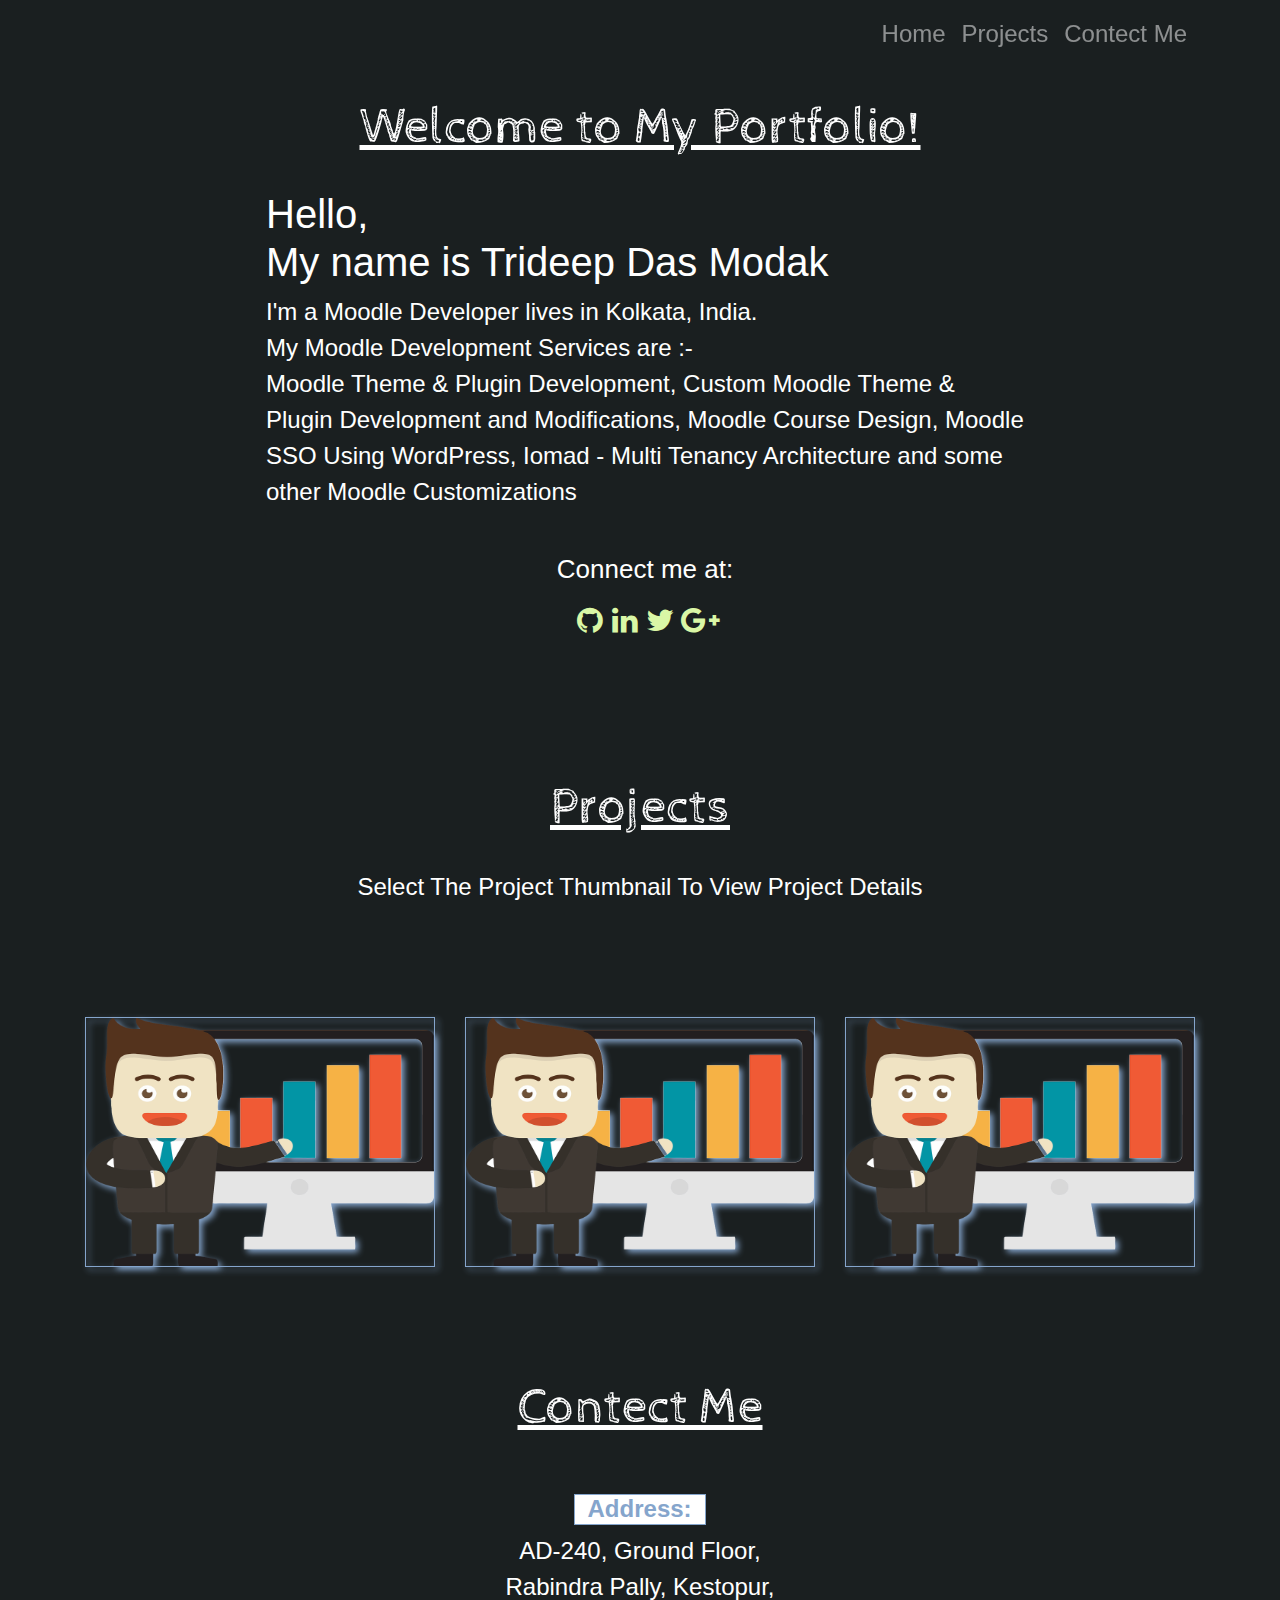
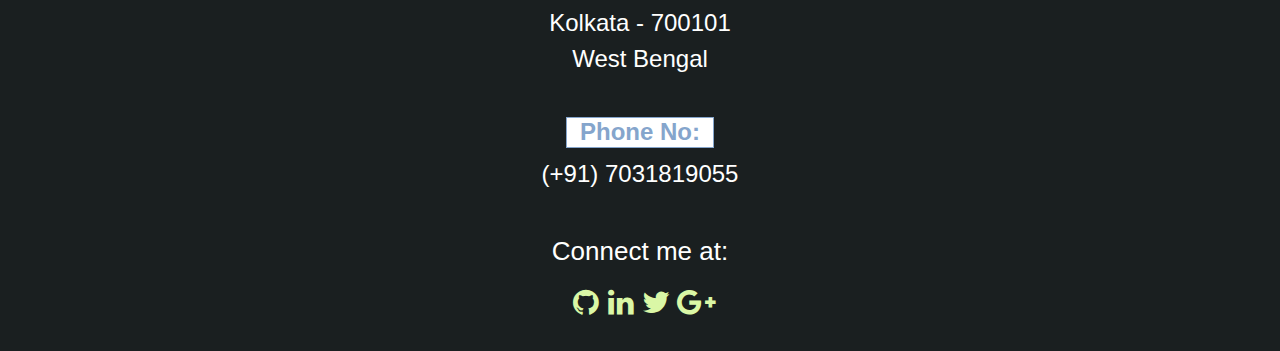
==== index.html @ 4b7520af "Update index.html" ====
<!DOCTYPE html>
<html>
<head>
	<meta name="viewport" content="width=device-width, initial-scale=1.0">
	<meta charset="utf-8">
	<link rel="stylesheet" href="https://maxcdn.bootstrapcdn.com/bootstrap/4.0.0/css/bootstrap.min.css" integrity="ha384-Gn5384xqQ1aoWXA+058RXPxPg6fy4IWvTNh0E263XmFcJlSAwiGgFAW/dAiS6JXm" crossorigin="anonymous">
	<link href="https://stackpath.bootstrapcdn.com/font-awesome/4.7.0/css/font-awesome.min.css" rel="stylesheet" integrity="sha384-wvfXpqpZZVQGK6TAh5PVlGOfQNHSoD2xbE+QkPxCAFlNEevoEH3Sl0sibVcOQVnN" crossorigin="anonymous">
	<link rel="stylesheet" type="text/css" href="style.css">
	<link rel="stylesheet" type="text/css" href="css/main.css">	
	<title> Trideep Das Modak </title>
</head>
<body data-spy="scroll" data-target=".navbar" data-offset="50">
	<header>
		<nav class="navbar navbar-expand-lg navbar-dark bg- fixed-top">
		 <div class="container">
			<!---<a class="navbar-brand" href="#">Navbar</a>--->
		  <button class="navbar-toggler" type="button" data-toggle="collapse" data-target="#navbarSupportedContent" aria-controls="navbarSupportedContent" aria-expanded="false" aria-label="Toggle navigation">
		    <span class="navbar-toggler-icon"></span>
		  </button>
		  <div class="collapse navbar-collapse" id="navbarSupportedContent">
		    <ul class="navbar-nav ml-lg-auto">
		      <li class="nav-item">
		        <a class="nav-link" href="#home"> Home <span class="sr-only">(current)</span></a>
		      </li>
		      <li class="nav-item">
		        <a class="nav-link" href="#projects"> Projects </a>
		      </li>
		      <li class="nav-item">
		        <a class="nav-link" href="#contect"> Contect Me </a>
		      </li> 
		    </ul>
		  </div>
		 </div>
		</nav>
	</header>
	<div class="jumbotron jumbotron-fluid height100p banner" id="home">
	    <div class="jumbo">
			<br> <h1> Welcome to My Portfolio! </h1> <br> 
		</div>
		<div class="home">
			<div class="about">
				<h3> Hello, <br> My name is Trideep Das Modak </h3>
<p> I'm a Moodle Developer lives in Kolkata, India.<br> 
My Moodle Development Services are :- <br>
Moodle Theme & Plugin Development, Custom Moodle Theme & Plugin Development and Modifications, Moodle Course Design, Moodle SSO Using WordPress, Iomad - Multi Tenancy Architecture and some other Moodle Customizations  
</p> <br>
				<div class="b-btn">
					<p> Connect me at: </p>
					<a href="https://github.com/trideepdasmodak" class="fa fa-github"></a>
					<a href="http://www.linkedin.com/in/trideepdm" class="fa fa-linkedin"></a>
					<a href="https://twitter.com/trideepdm" class="fa fa-twitter"></a>
					<a href="https://plus.google.com/u/0/106528753235677416638" class="fa fa-google-plus"></a>
	            </div>
			</div>
		</div>
	</div> 
	<section class="sec1" id="projects">
		<div class="container">
			<div class="row">
				<div class="offset-sm-2 col-sm-8" style="text-align: center; padding: 8%;">
					<div class="jumbo">
						<h1> Projects </h1> 
					</div>
					<p> Select The Project Thumbnail To View Project Details </p>
				</div>
			</div>
			<div class="row">
				<div class="box" style="background: url(img/project.png) no-repeat center center; background-size: 100% 100%;">
					<div class="hover-box">
						<h1> Project - I </h1>
						<h5> Online Examination System </h5> <br>
						<a href="project/p1.html"> &nbsp View Project &nbsp</a>
					</div>
				</div>
				<div class="box" style="background: url(img/project.png) no-repeat center center; background-size: 100% 100%;">
					<div class="hover-box">
						<h1> Project - II </h1>
						<h5> Blogging Website </h5> <br>
						<a href="project/p2.html"> &nbsp View Project &nbsp </a>
					</div>
				</div>
				<div class="box" style="background: url(img/project.png) no-repeat center center; background-size: 100% 100%;">
					<div class="hover-box">
						<h1> Project - III </h1>
						<h5> Banner Creating Website </h5> <br>
						<a href="project/p3.html"> &nbsp View Project &nbsp </a>
					</div>
				</div>							
			</div> <br> <br> <br> <br>
		</div>
	</section>
	<section class="sec2" id="contect">
		<div class="home">
			<div class="contect">
				<div class="jumbo">
					<h1> Contect Me </h1> <br> <br>
				</div>
				<h6> &nbsp Address: &nbsp </h6> 
				<p> AD-240, Ground Floor, <br> Rabindra Pally, Kestopur,<br> Kolkata - 700101 <br> West Bengal<br> </p> <br> <h6> &nbsp Phone No: &nbsp </h6> <p> (+91) 7031819055 <br> </p> <br>
				<div class="b-btn">
					<p> Connect me at: </p> 
					<a href="https://github.com/trideepdasmodak" class="fa fa-github"></a>
					<a href="http://www.linkedin.com/in/trideepdm" class="fa fa-linkedin"></a>
					<a href="https://twitter.com/trideepdm" class="fa fa-twitter"></a>
					<a href="https://plus.google.com/u/0/106528753235677416638" class="fa fa-google-plus"></a>
	           		</div> 
			</div>
		</div> <br>
	</div> 
	</section>
	<script src="https://code.jquery.com/jquery-3.2.1.slim.min.js" integrity="sha384-KJ3o2DKtIkvYIK3UENzmM7KCkRr/rE9/Qpg6aAZGJwFDMVNA/GpGFF93hXpG5KkN" crossorigin="anonymous"></script>
	<script src="https://cdnjs.cloudflare.com/ajax/libs/popper.js/1.12.9/umd/popper.min.js" integrity="sha384-ApNbgh9B+Y1QKtv3Rn7W3mgPxhU9K/ScQsAP7hUibX39j7fakFPskvXusvfa0b4Q" crossorigin="anonymous"></script>
	<script src="https://maxcdn.bootstrapcdn.com/bootstrap/4.0.0/js/bootstrap.min.js" integrity="sha384-JZR6Spejh4U02d8jOt6vLEHfe/JQGiRRSQQxSfFWpi1MquVdAyjUar5+76PVCmYl" crossorigin="anonymous"></script>
	<script type="text/javascript" src="https://cdnjs.cloudflare.com/ajax/libs/jquery/3.3.1/jquery.min.js"></script>
	<script type="text/javascript">
		$(document).scroll(function(){
			$('.navbar').toggleClass('scrolled', $(this).scrollTop() > $('.navbar').height());
		});
	</script>
</body>
</html>
---- css/main.css ----
@import url('https://fonts.googleapis.com/css?family=Cabin+Sketch:400,700');
*{
	outline: none !important;
	scroll-behavior: smooth;
}
body{
	background: #1A1F20;
	font-family: sans-serif;
}
header{
	position: relative;
	z-index: 1000000;
}
.jumbotron{
	padding-bottom: 0;
	background: #1A1F20;
}
.jumbo{
	padding-top: 10px;
}

.jumbo h1{
	text-align: center;
	font-family: 'Cabin Sketch', cursive;
	color: #fff;
	font-size: 50px;
	text-decoration: underline;
}
.home{
	padding-left: 20%;
	padding-right: 20%;
	text-align: center;
}
.home .about{
	display: inline-block;
	width: 100%;
	height: 100%;
	overflow: hidden;
}
.phome{
	padding-top: 0;
	padding-bottom: 0;
	padding-left: 10%;
	padding-right: 10%;
	width: 100%;
	height: 100%;
	text-align: center;
}
.phome a{
	padding-bottom: 0;
	text-decoration: none;
	background-color: white; 
	color: #85A5CC;
	font-size: 24px;
	font-weight: bold;
	margin: 20px auto;
	border : 1px solid #85A5CC;
}
.phome .pabout{
	text-align: center;
	display: inline-block;
	box-sizing: border-box;
	background-image: url(../img/pBack.jpg);
	margin: 35px auto;
	padding: 15px;
	padding-bottom: 0;
	border: 3px solid #85A5CC;
	overflow: hidden;
}
.phome .pabout .pborder{
	display: inline-block;
	box-sizing: border-box;
	padding-bottom: 0;
	border: 3px solid #85A5CC;
	overflow: hidden;
}
.phome .pabout .pborder p{
	color: #000;
	font-size: 24px;
	text-shadow : 3px 3px 3px #A9A3A1;
}
.phome .pabout .pborder img{
	padding-top: 0px;
	width: 80%;
	margin : 10px;
	border : 3px solid #85A5CC;
	overflow: hidden;
}
.home .contect{
	display: inline-block;
	width: 100%;
	height: 100%;
	overflow: hidden;
}
.home .contect h6{
	display: inline-block;
	text-align: center;
	background-color: white; 
	color: #85A5CC;
	font-size: 24px;
	font-weight: bold;
	
	border : 1px solid #85A5CC;
}
.home .contect p{
	text-align: center;
	color: #fff;
	font-size: 24px;
}
.home .about .b-btn{
	text-align: center;
}
.home .contect .b-btn{
	text-align: center;
}
.home .about .b-btn p{
	color: #fff;
	text-align: center;
	font-size: 26px;
}
.home .contect .b-btn p{
	color: #fff;
	text-align: center;
	font-size: 26px;
}
.home .about .b-btn a{
	padding: 0 4px;
	text-align: left;
	text-decoration: none;
	color: #DAF7A6;
	font-size: 30px;
	justify-content: center;
	align-items: center;
	cursor: pointer;
}
.home .contect .b-btn a{
	padding: 0 0;
	text-align: left;
	text-decoration: none;
	color: #DAF7A6;
	font-size: 30px;
	justify-content: center;
	align-items: center;
	cursor: pointer;
}
.home .about .b-btn a:hover{
	padding: 0 4px;
	text-align: center;
	text-decoration: none;
	color: #85A5CC;
	font-size: 26px;
}
.home .contect .b-btn a:hover{
	text-align: left;
	text-decoration: none;
	color: #85A5CC;
	font-size: 26px;
}
.home .about h3{
	padding-left: 10px;
	text-align: left;
	color: #fff;
	font-size: 40px;
}
.home .about p{
	padding-left: 10px;
	text-align: left;
	color: #fff;
	font-size: 24px;
}
.home .about a{
	padding-left: 10px;
	text-align: left;
	text-decoration: none;
	color: #DAF7A6;
	font-size: 24px;
	cursor: pointer;
}
.home .about a:hover{
	padding-left: 10px;
	text-align: left;
	text-decoration: none;
	color: #85A5CC;
	font-size: 24px;
}
.row{
	text-align: center;
}
.row p{
	padding-top: 4%;
	text-align: center;
	color: #fff;
	font-size: 24px;
}
.row .box{
	display: inline-block;
	background: #fff;
	width: 350px;
	height: 250px;
	margin : 5px auto;
	border : 1px solid #85A5CC;
	filter : drop-shadow(3px 3px 3px #85A5CC);
	align-items: center;
	overflow: hidden;
	cursor: pointer;
}

.row .box .hover-box{
	background: rgba(48,57,92,0.6);
	position: relative;
	bottom: -100%;
	height: 100%;
	position: 100%;
	transition: all .7s ease;
	padding: 35px 15px;
	text-align: center;
	opacity: 0;
	align-items: center;
}
.row .box .hover-box h1{
	color: white;
	font-size: 24px;
	font-weight: bold;
	margin-top: 20px;
	margin-bottom: 15px;
}
.row .box .hover-box h5{
	color: white;
	font-size: 28px;
	font-weight: bold;
}
.row .box .hover-box a{
	text-decoration: none;
	background-color: white; 
	color: #85A5CC;
	font-size: 24px;
	font-weight: bold;
	margin: 20px;
	border : 1px solid #85A5CC;
}
.row .box:hover .hover-box{
	bottom:  0;
	opacity: 1;
}

.fa {
  padding: 20px;
  font-size: 30px;
  width: 30px;
  text-align: center;
  text-decoration: none;
  border-radius: 50%;
}

.navbar{
	background: transparent !important;
	transition: 0.5s; 
}
.navbar.scrolled{
	background: #1A1F20 !important;
	transition: 0.5s; 
}
.navbar-dark .navbar-nav .active>.nav-link, .navbar-dark .navbar-nav .nav-link.active, .navbar-dark .navbar-nav .nav-link.show, .navbar-dark .navbar-nav .show>.nav-link {
    font-size: 24px;
    border-radius : 8px;
    color: #1A1F20;
    background: #DAF7A6;
}
.navbar-dark .navbar-nav .active>.nav-link:hover{
	color: #85A5CC;
}
.navbar-dark .navbar-nav .nav-link {
    font-size: 24px;
   
}
.navbar-dark .navbar-nav .nav-link:hover,
.navbar-dark .navbar-nav .nav-link:focus{
	color: #85A5CC;
	font-size: 24px;
    
}
.navbar-dark .navbar-brand,
.navbar-dark .navbar-brand:hover,
.navbar-dark .navbar-brand:focus,
.navbar-dark .navbar-brand:visited {
    color: rgba(255,255,255.1);
    font-size: 2rem;
    font-weight: 550;
}
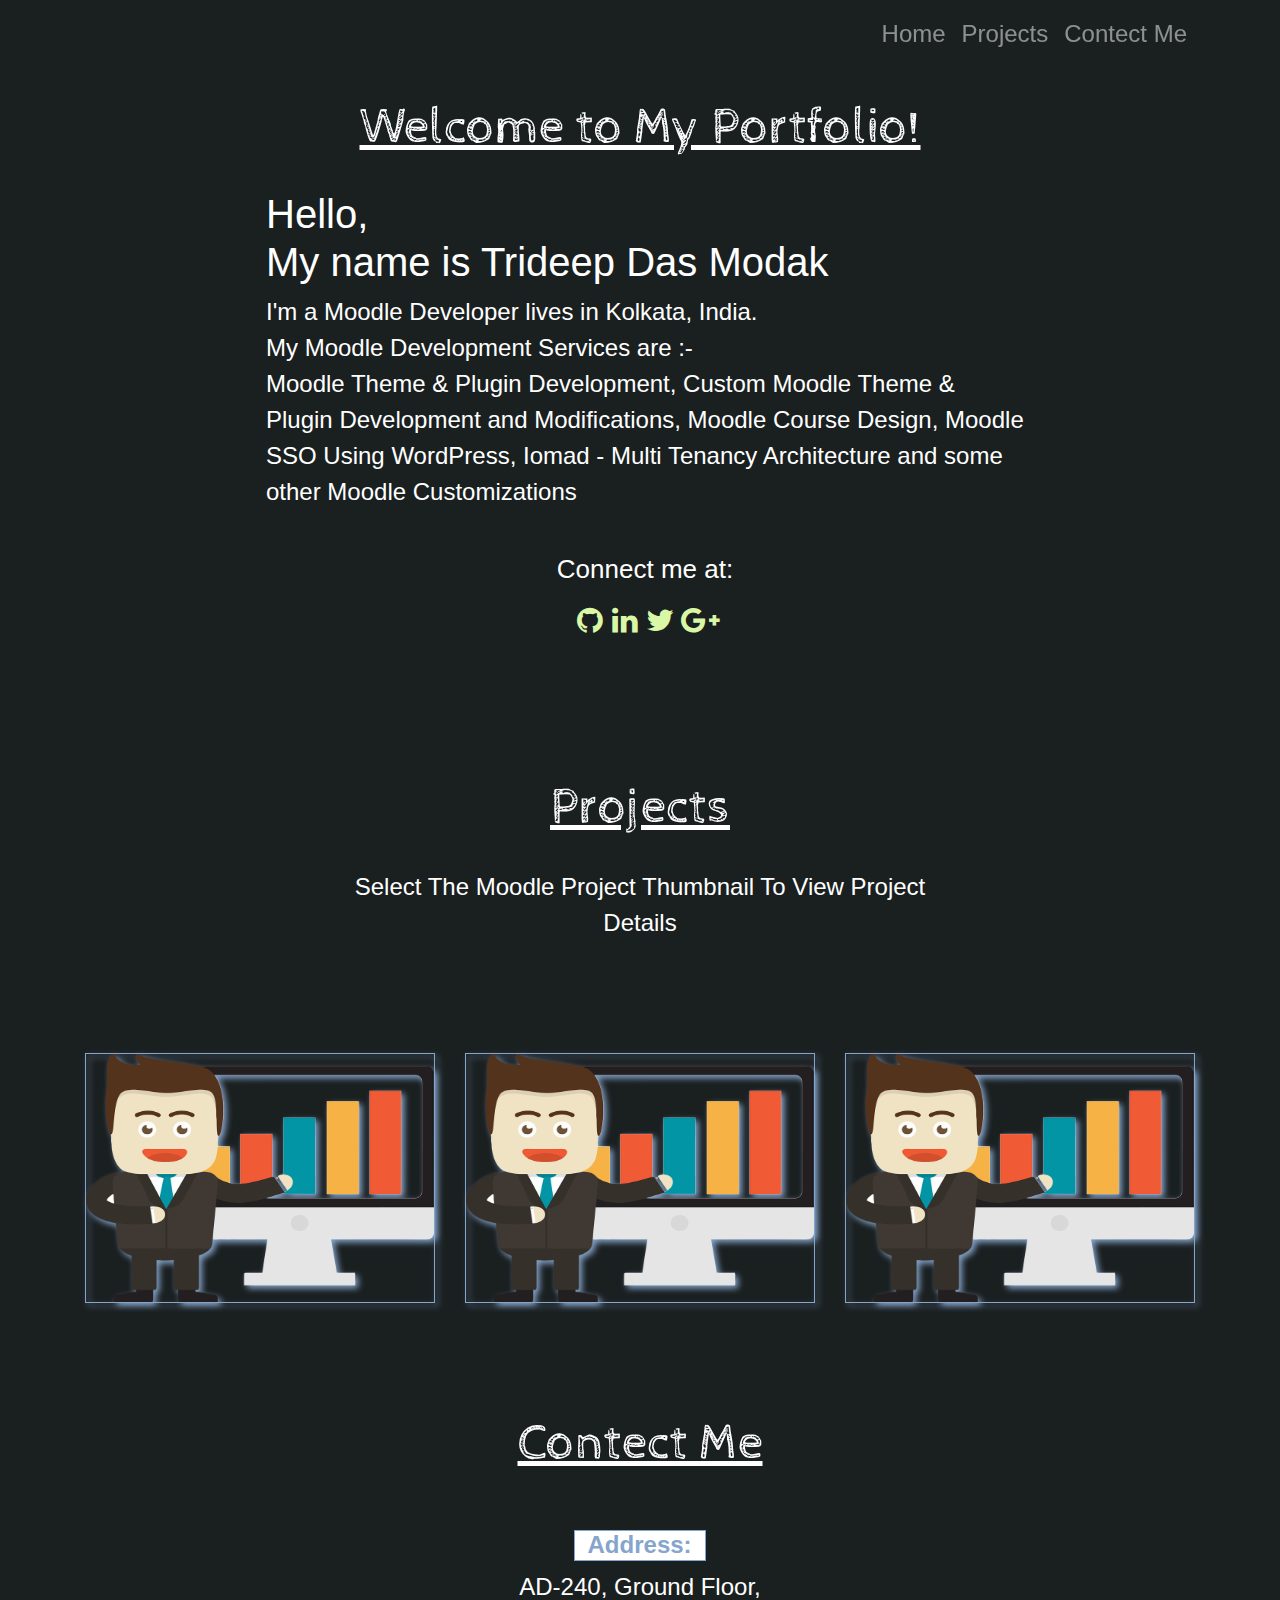
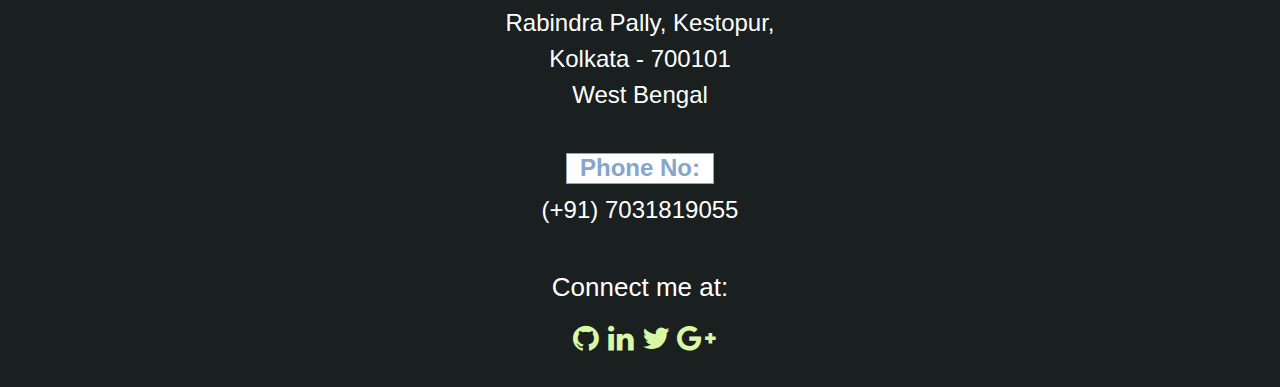
==== commit e7405901: "Update index.html" ====
--- a/index.html
+++ b/index.html
@@ -61,14 +61,14 @@
 					<div class="jumbo">
 						<h1> Projects </h1> 
 					</div>
-					<p> Select The Project Thumbnail To View Project Details </p>
+					<p> Select The Moodle Project Thumbnail To View Project Details </p>
 				</div>
 			</div>
 			<div class="row">
 				<div class="box" style="background: url(img/project.png) no-repeat center center; background-size: 100% 100%;">
 					<div class="hover-box">
 						<h1> Project - I </h1>
-						<h5> Online Examination System </h5> <br>
+						<h5> Custom Moodle Theme Development </h5> <br>
 						<a href="project/p1.html"> &nbsp View Project &nbsp</a>
 					</div>
 				</div>
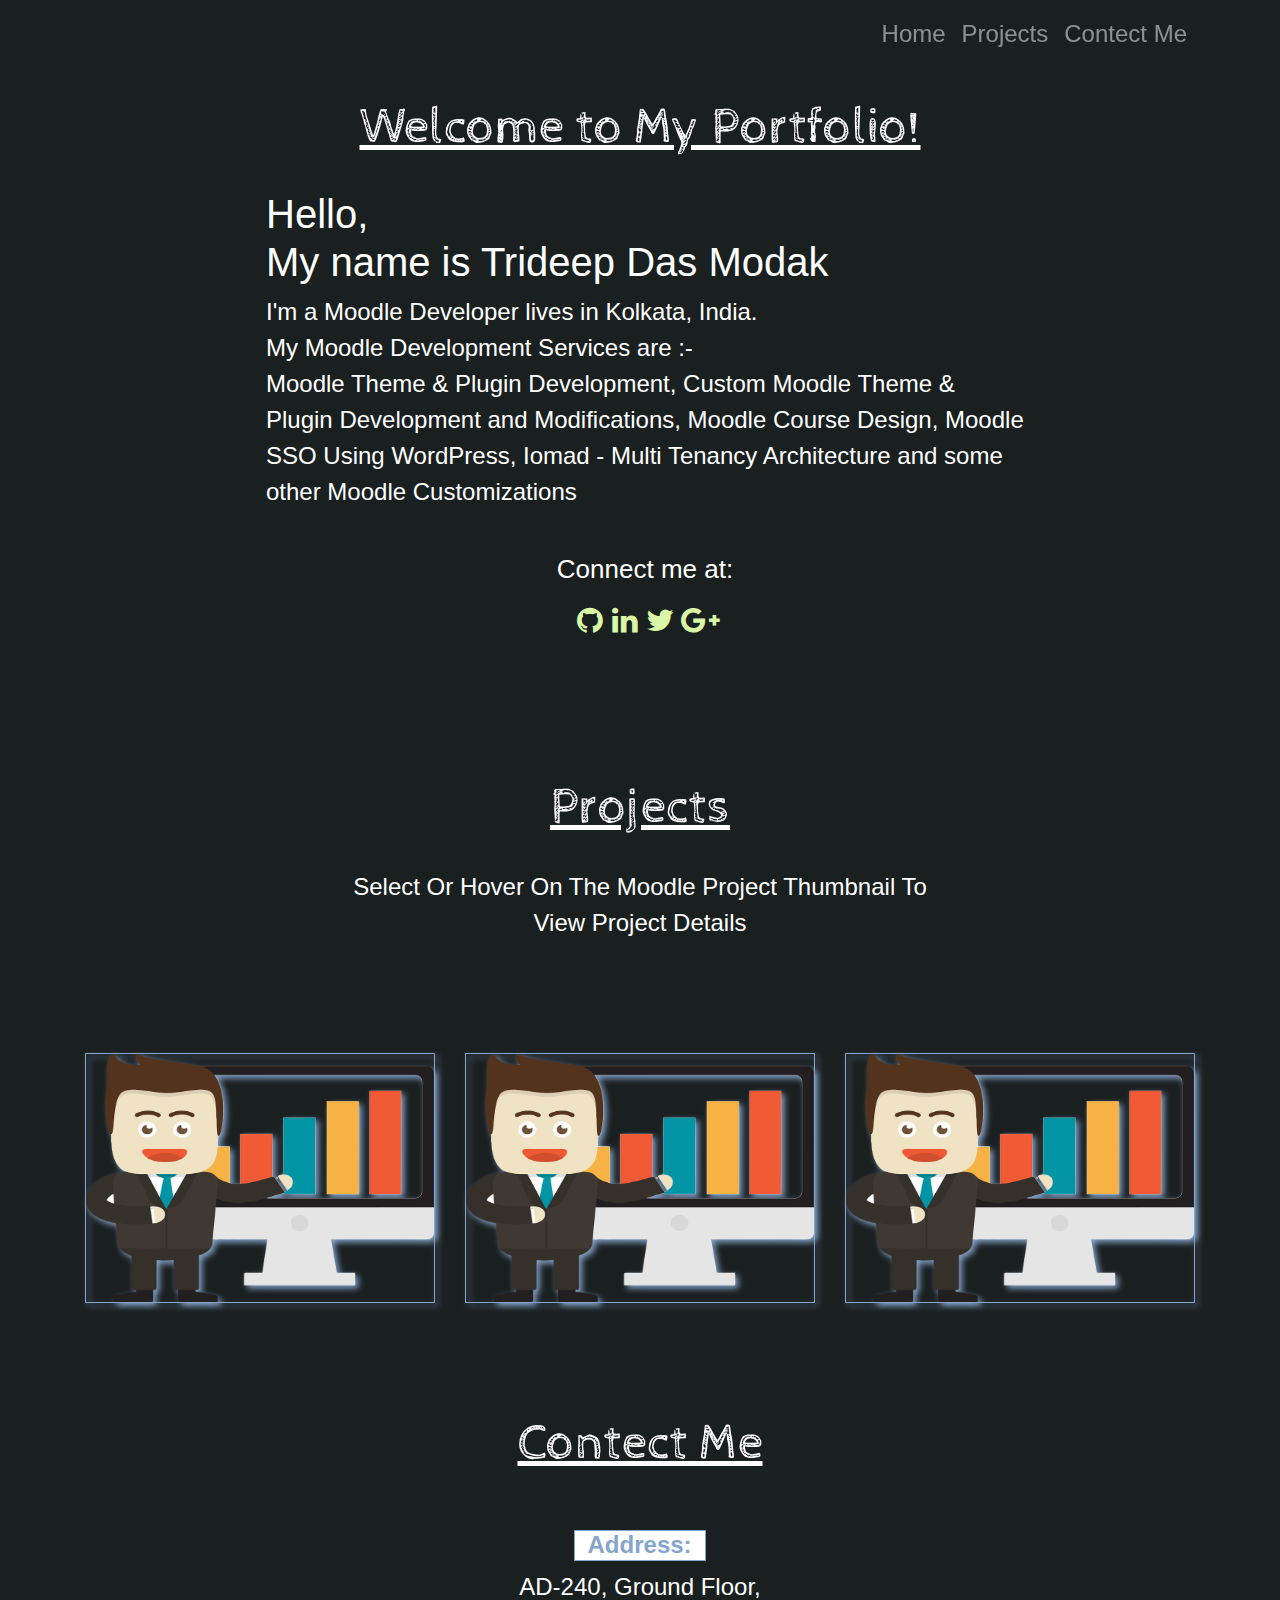
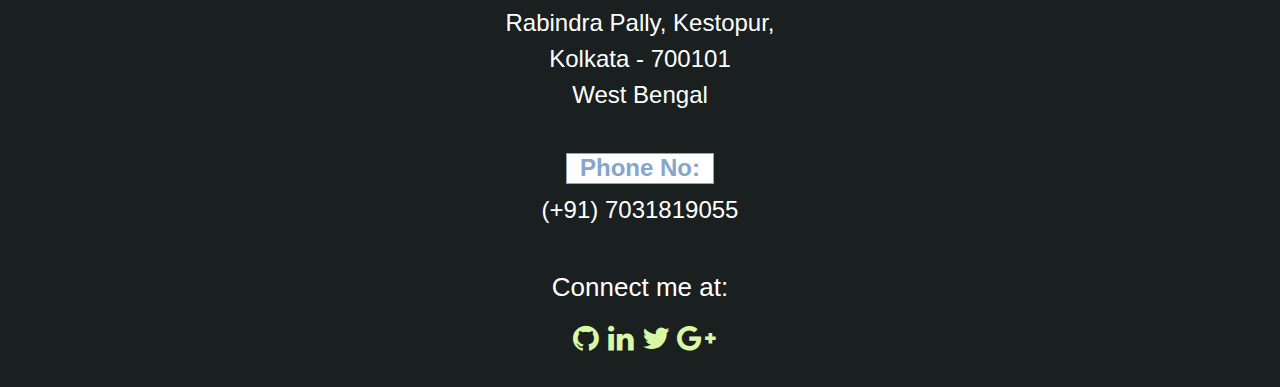
==== commit 0b2d95aa: "Update index.html" ====
--- a/index.html
+++ b/index.html
@@ -61,10 +61,10 @@
 					<div class="jumbo">
 						<h1> Projects </h1> 
 					</div>
-					<p> Select The Moodle Project Thumbnail To View Project Details </p>
+					<p> Select Or Hover On The Moodle Project Thumbnail To View Project Details </p>
 				</div>
 			</div>
-			<div class="row">
+			<div class="row" style="top-margin:-10px">
 				<div class="box" style="background: url(img/project.png) no-repeat center center; background-size: 100% 100%;">
 					<div class="hover-box">
 						<h1> Project - I </h1>
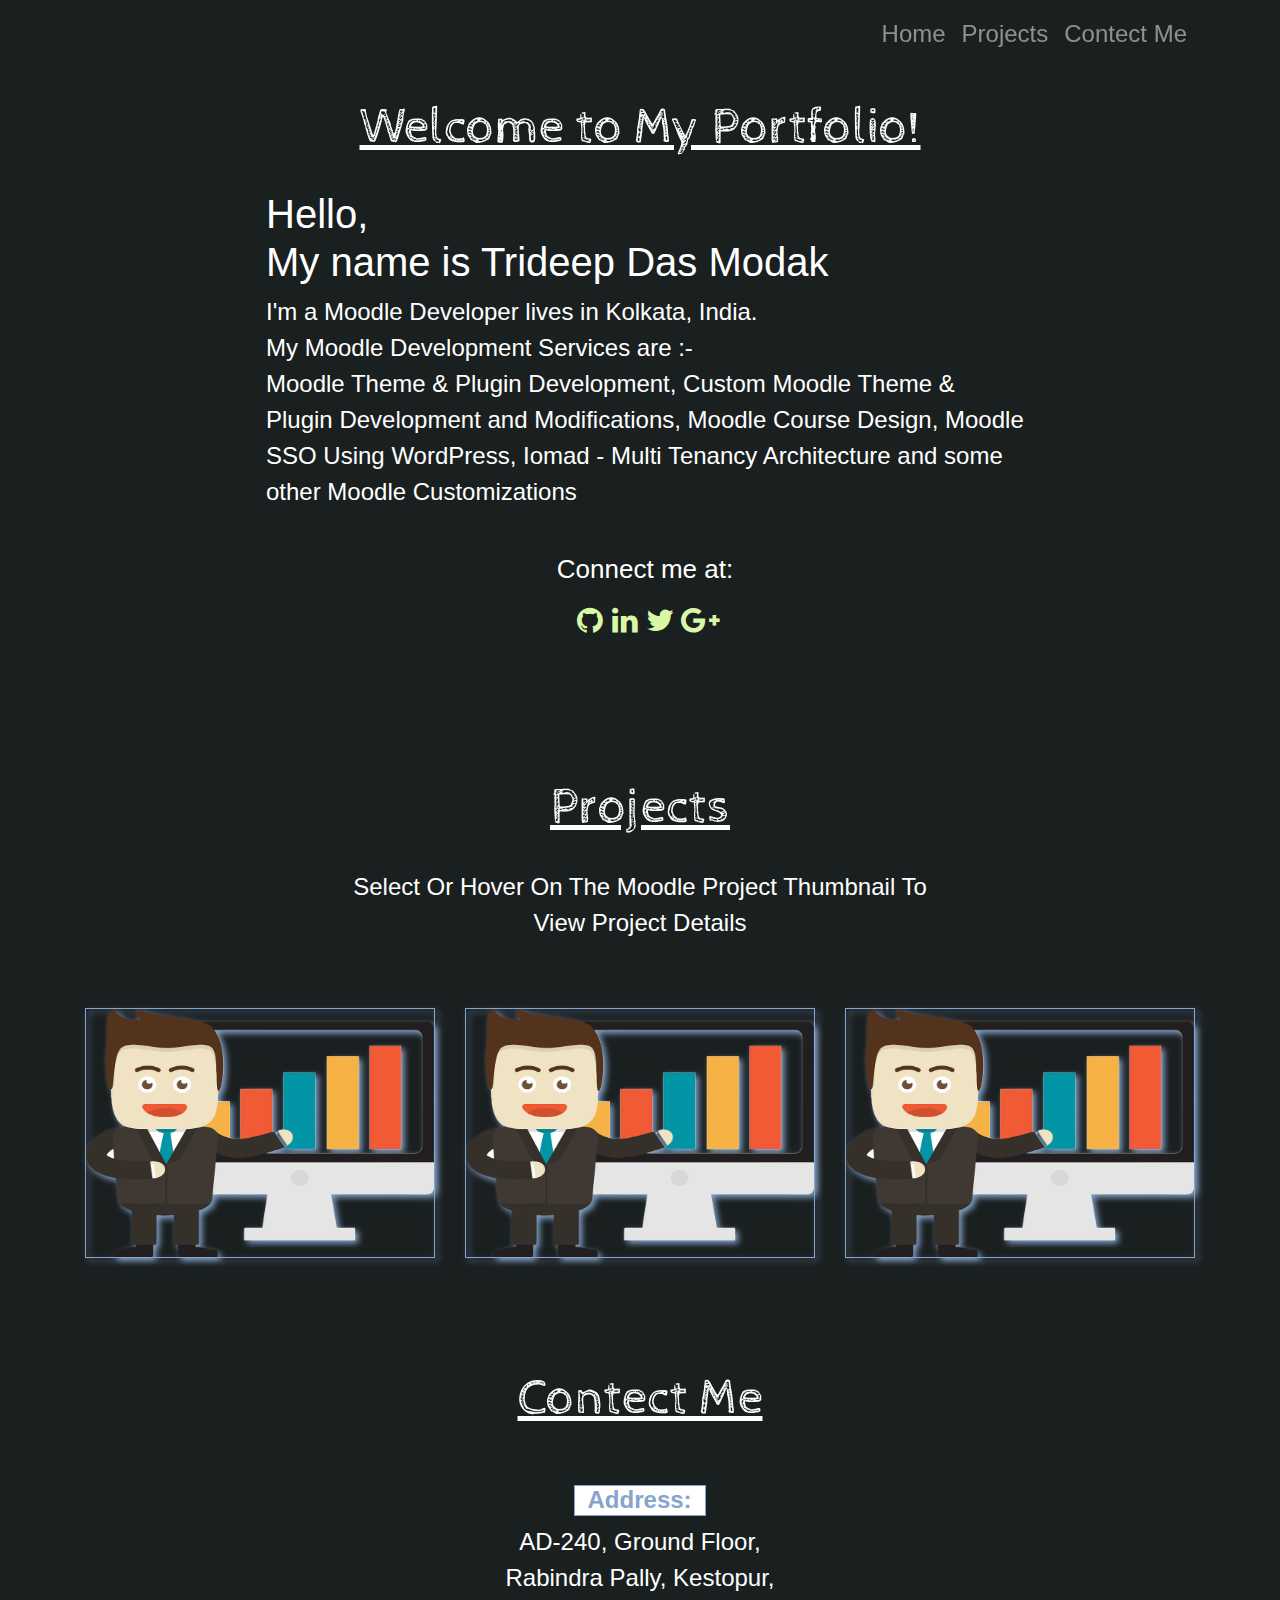
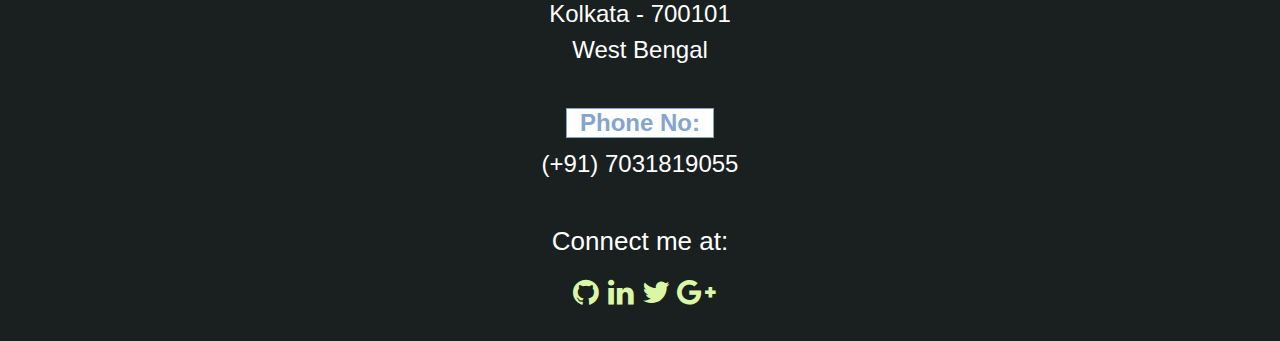
==== commit c0efbbc5: "Update index.html" ====
--- a/index.html
+++ b/index.html
@@ -57,14 +57,14 @@
 	<section class="sec1" id="projects">
 		<div class="container">
 			<div class="row">
-				<div class="offset-sm-2 col-sm-8" style="text-align: center; padding: 8%;">
+				<div class="offset-sm-2 col-sm-8" style="text-align: center; padding: 8%; padding-bottom: 4%;">
 					<div class="jumbo">
 						<h1> Projects </h1> 
 					</div>
 					<p> Select Or Hover On The Moodle Project Thumbnail To View Project Details </p>
 				</div>
 			</div>
-			<div class="row" style="top-margin:-10px">
+			<div class="row">
 				<div class="box" style="background: url(img/project.png) no-repeat center center; background-size: 100% 100%;">
 					<div class="hover-box">
 						<h1> Project - I </h1>
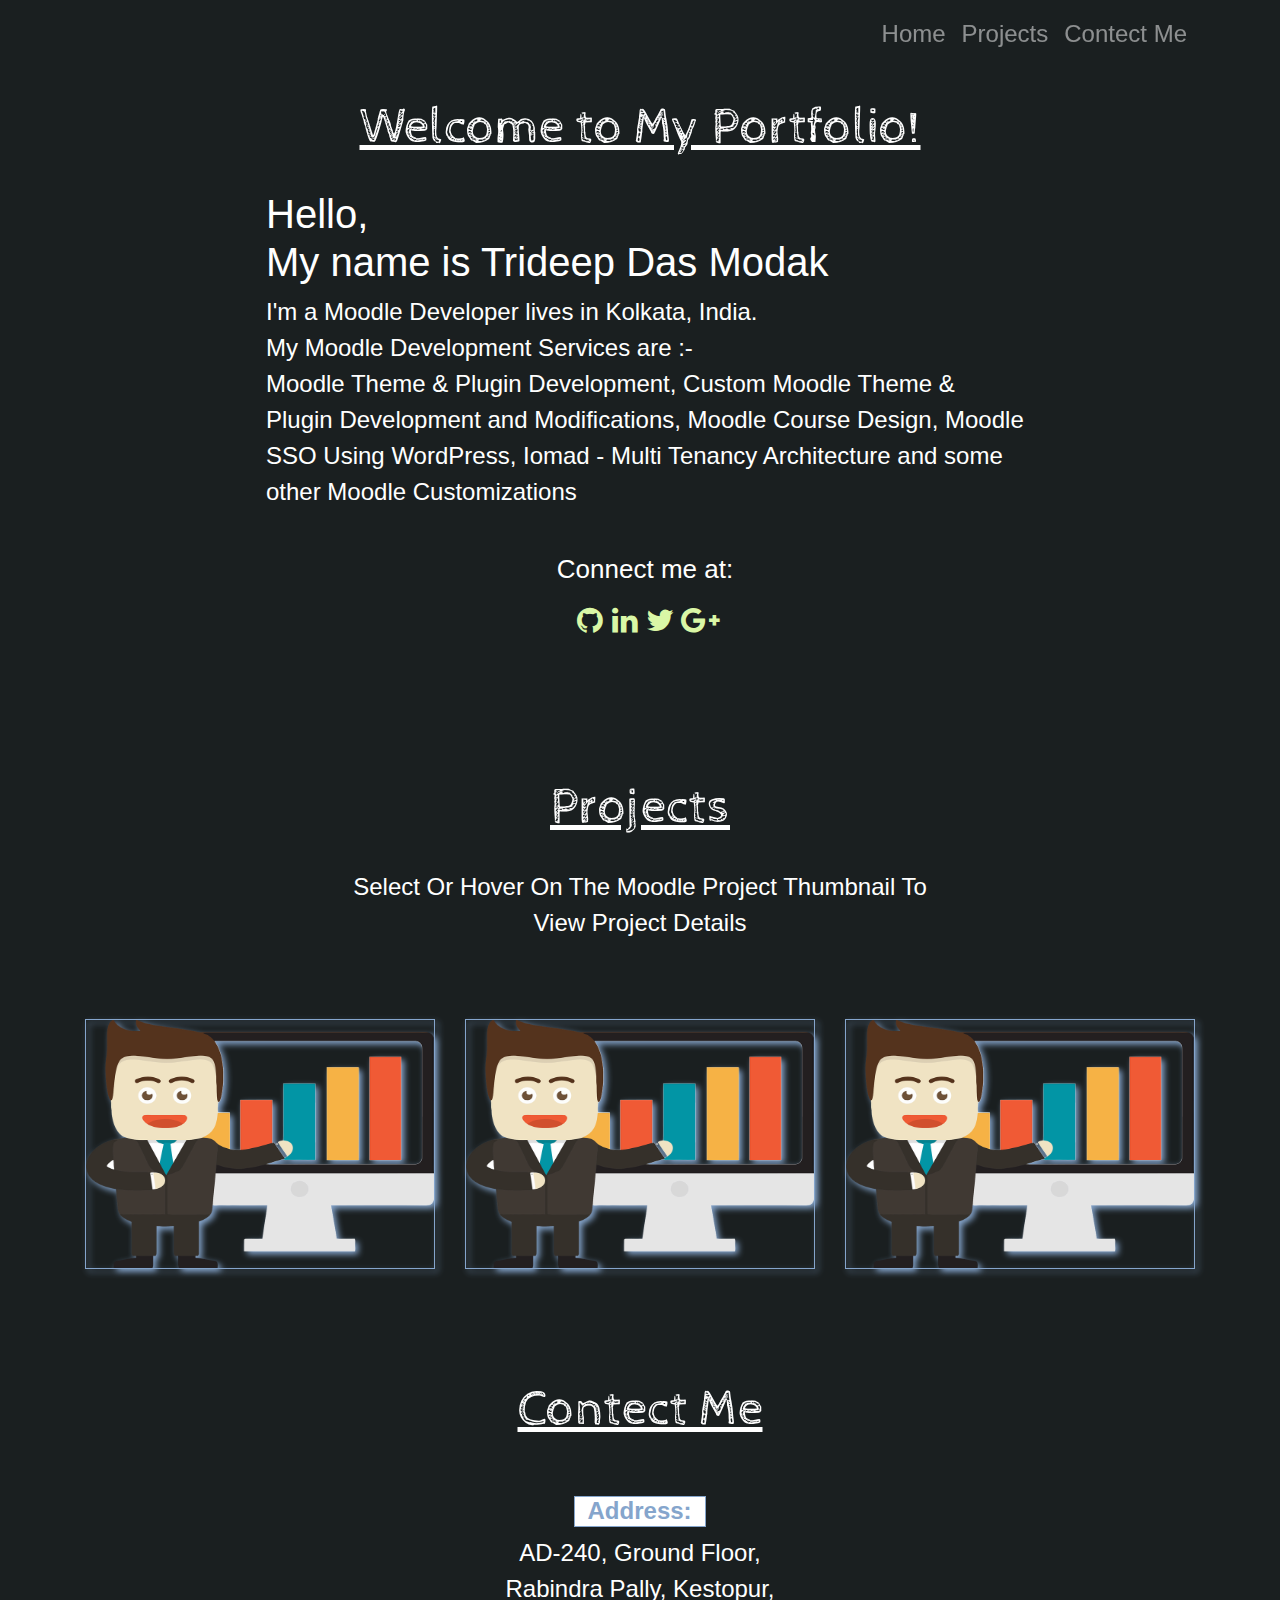
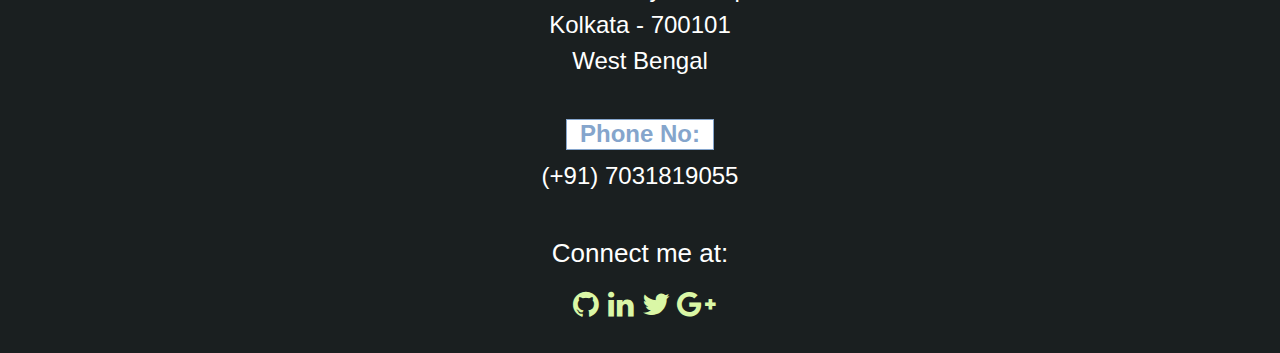
==== commit fce4f83e: "Update index.html" ====
--- a/index.html
+++ b/index.html
@@ -57,7 +57,7 @@
 	<section class="sec1" id="projects">
 		<div class="container">
 			<div class="row">
-				<div class="offset-sm-2 col-sm-8" style="text-align: center; padding: 8%; padding-bottom: 4%;">
+				<div class="offset-sm-2 col-sm-8" style="text-align: center; padding: 8%; padding-bottom: 5%;">
 					<div class="jumbo">
 						<h1> Projects </h1> 
 					</div>
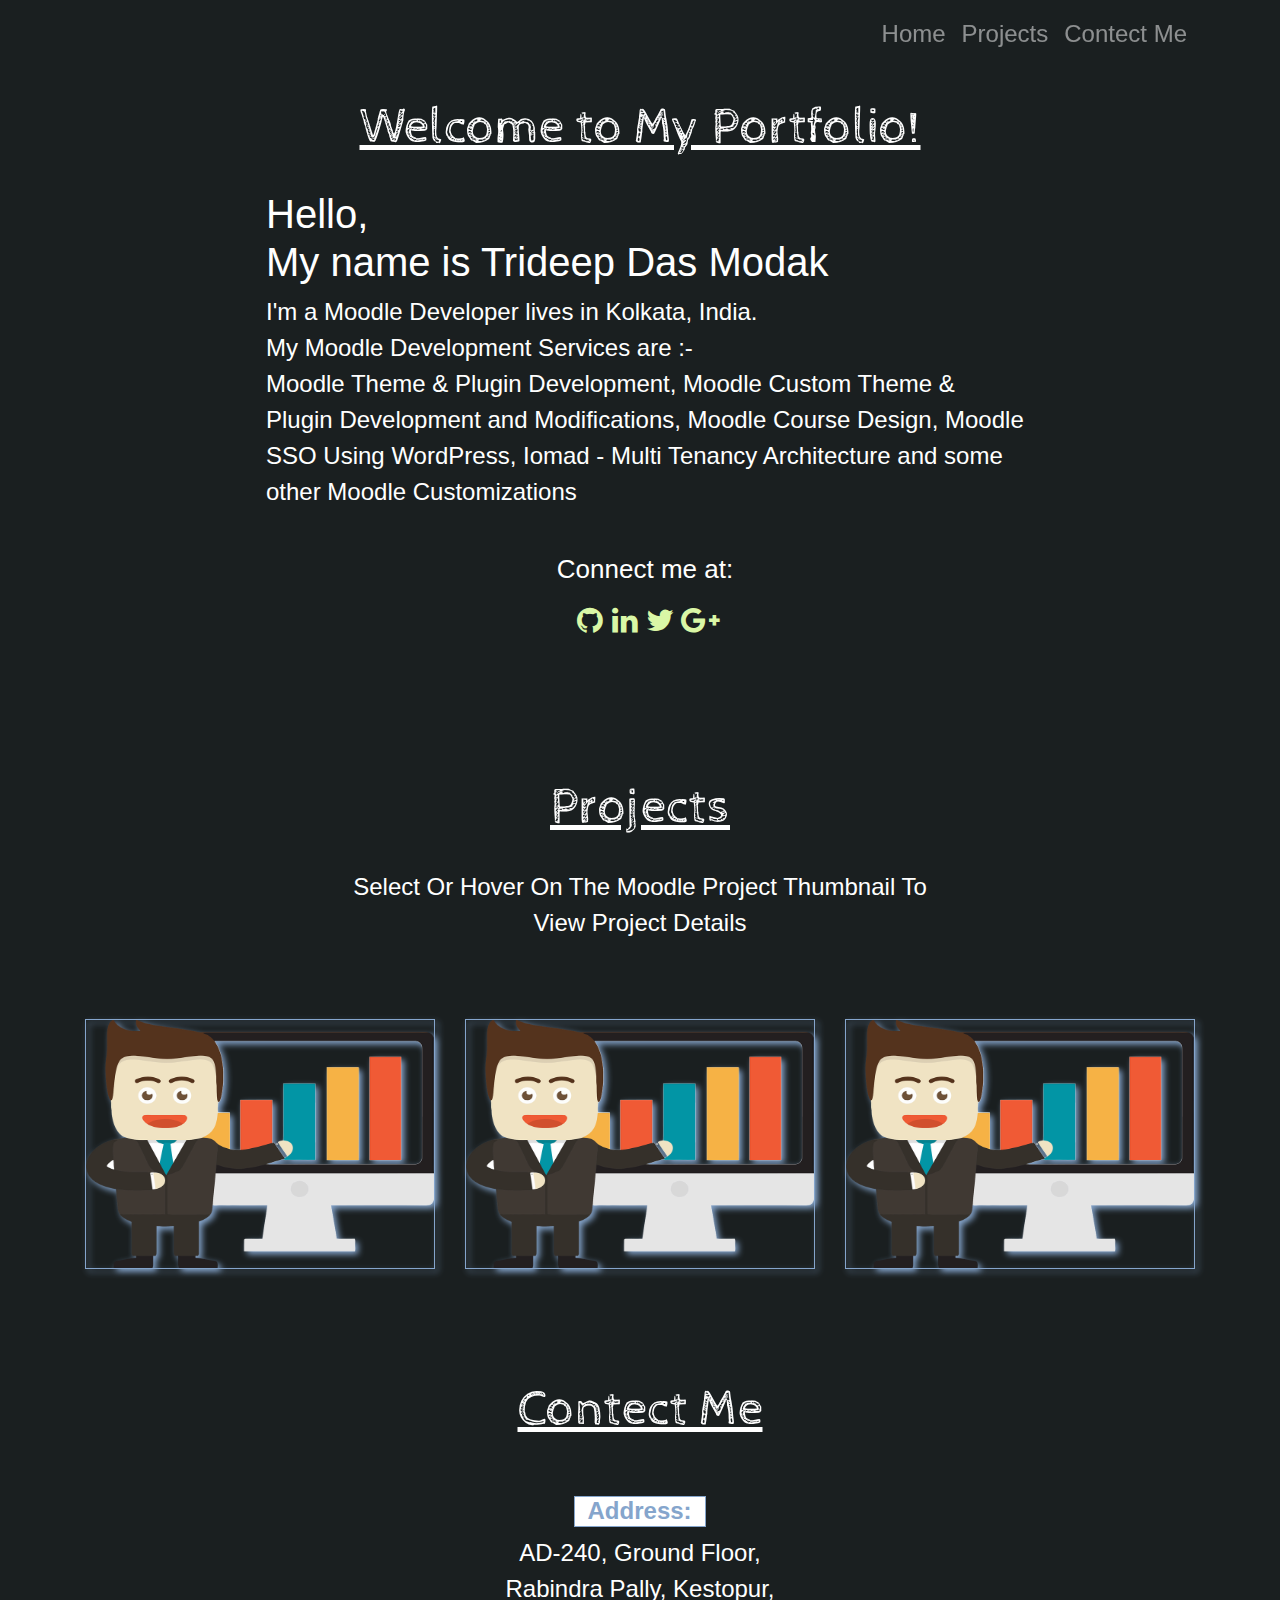
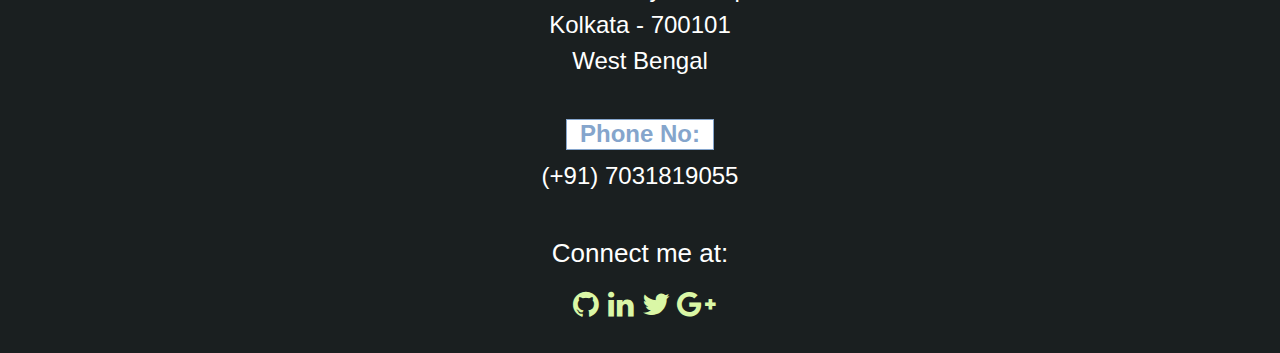
==== commit 1a55e283: "Update index.html" ====
--- a/index.html
+++ b/index.html
@@ -42,7 +42,7 @@
 				<h3> Hello, <br> My name is Trideep Das Modak </h3>
 <p> I'm a Moodle Developer lives in Kolkata, India.<br> 
 My Moodle Development Services are :- <br>
-Moodle Theme & Plugin Development, Custom Moodle Theme & Plugin Development and Modifications, Moodle Course Design, Moodle SSO Using WordPress, Iomad - Multi Tenancy Architecture and some other Moodle Customizations  
+Moodle Theme & Plugin Development, Moodle Custom Theme & Plugin Development and Modifications, Moodle Course Design, Moodle SSO Using WordPress, Iomad - Multi Tenancy Architecture and some other Moodle Customizations  
 </p> <br>
 				<div class="b-btn">
 					<p> Connect me at: </p>
@@ -68,7 +68,7 @@
 				<div class="box" style="background: url(img/project.png) no-repeat center center; background-size: 100% 100%;">
 					<div class="hover-box">
 						<h1> Project - I </h1>
-						<h5> Custom Moodle Theme Development </h5> <br>
+						<h5> Moodle Custom Theme Development </h5> <br>
 						<a href="project/p1.html"> &nbsp View Project &nbsp</a>
 					</div>
 				</div>
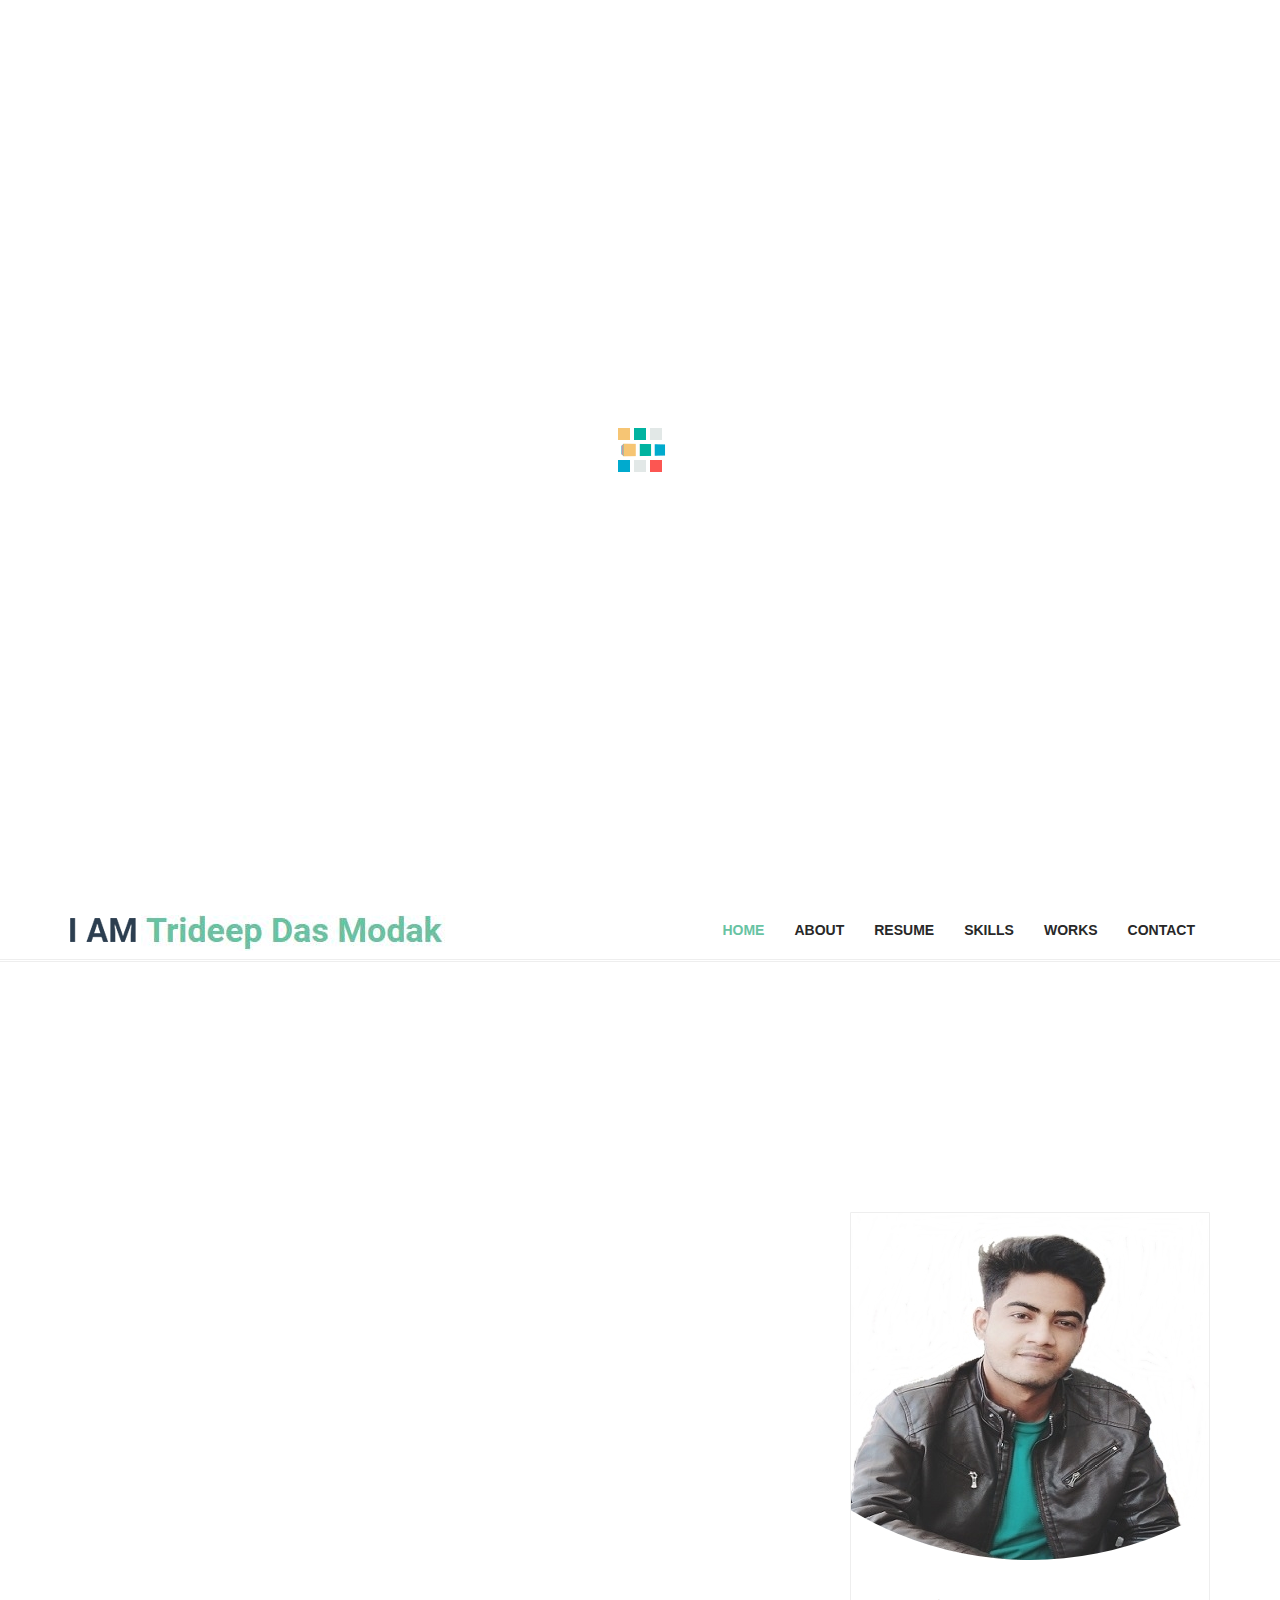
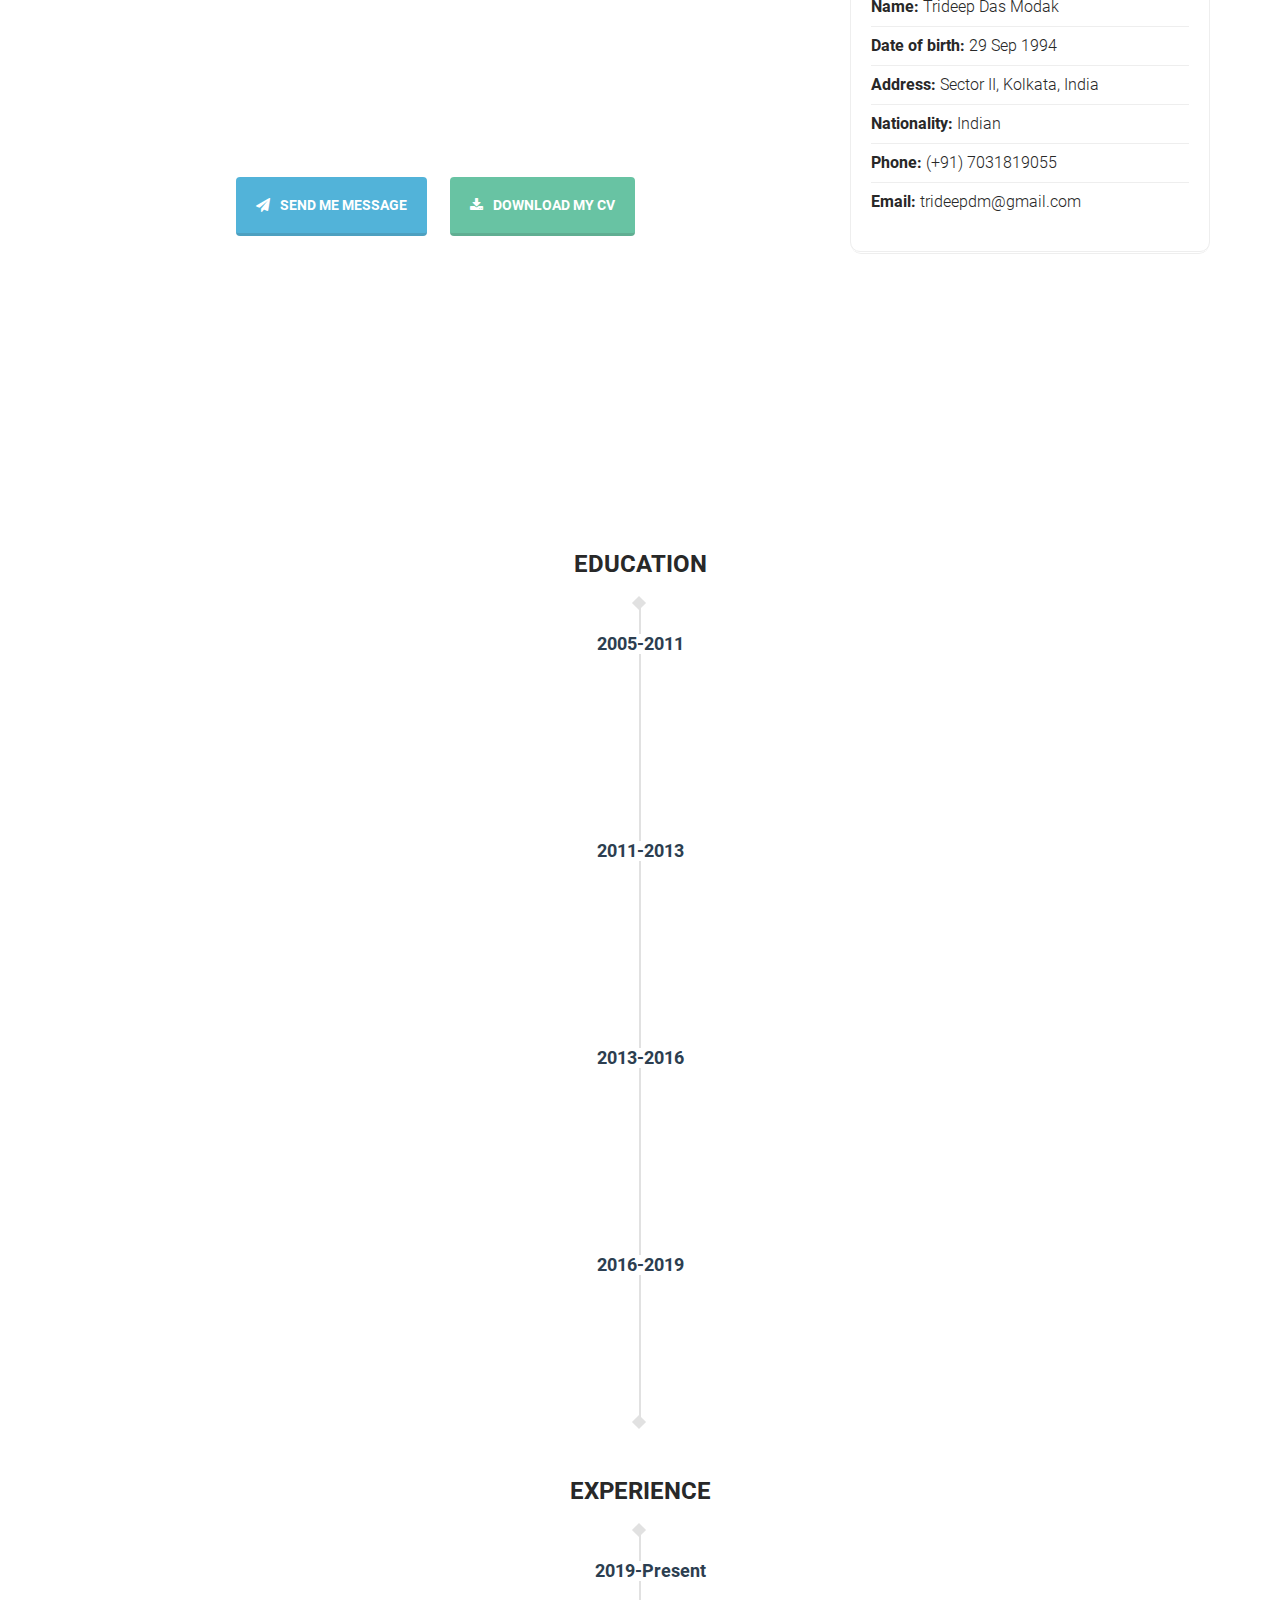
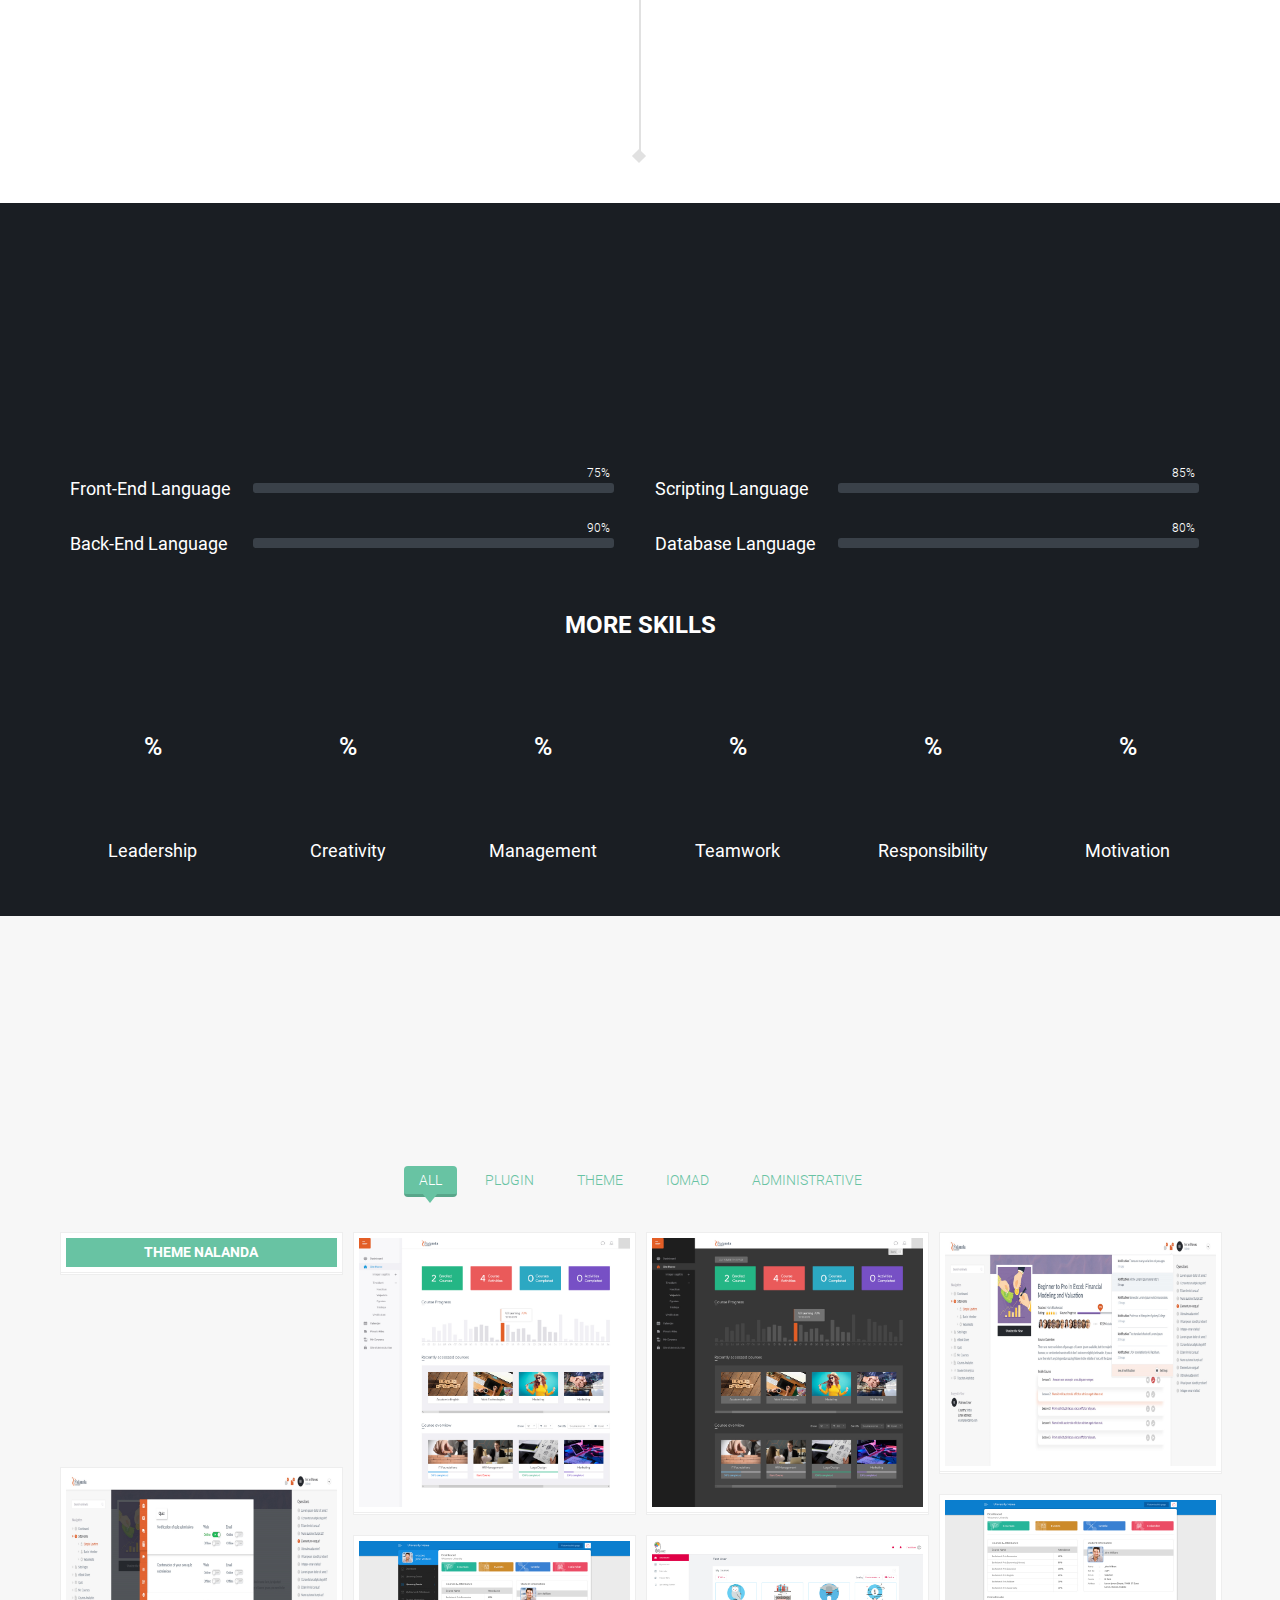
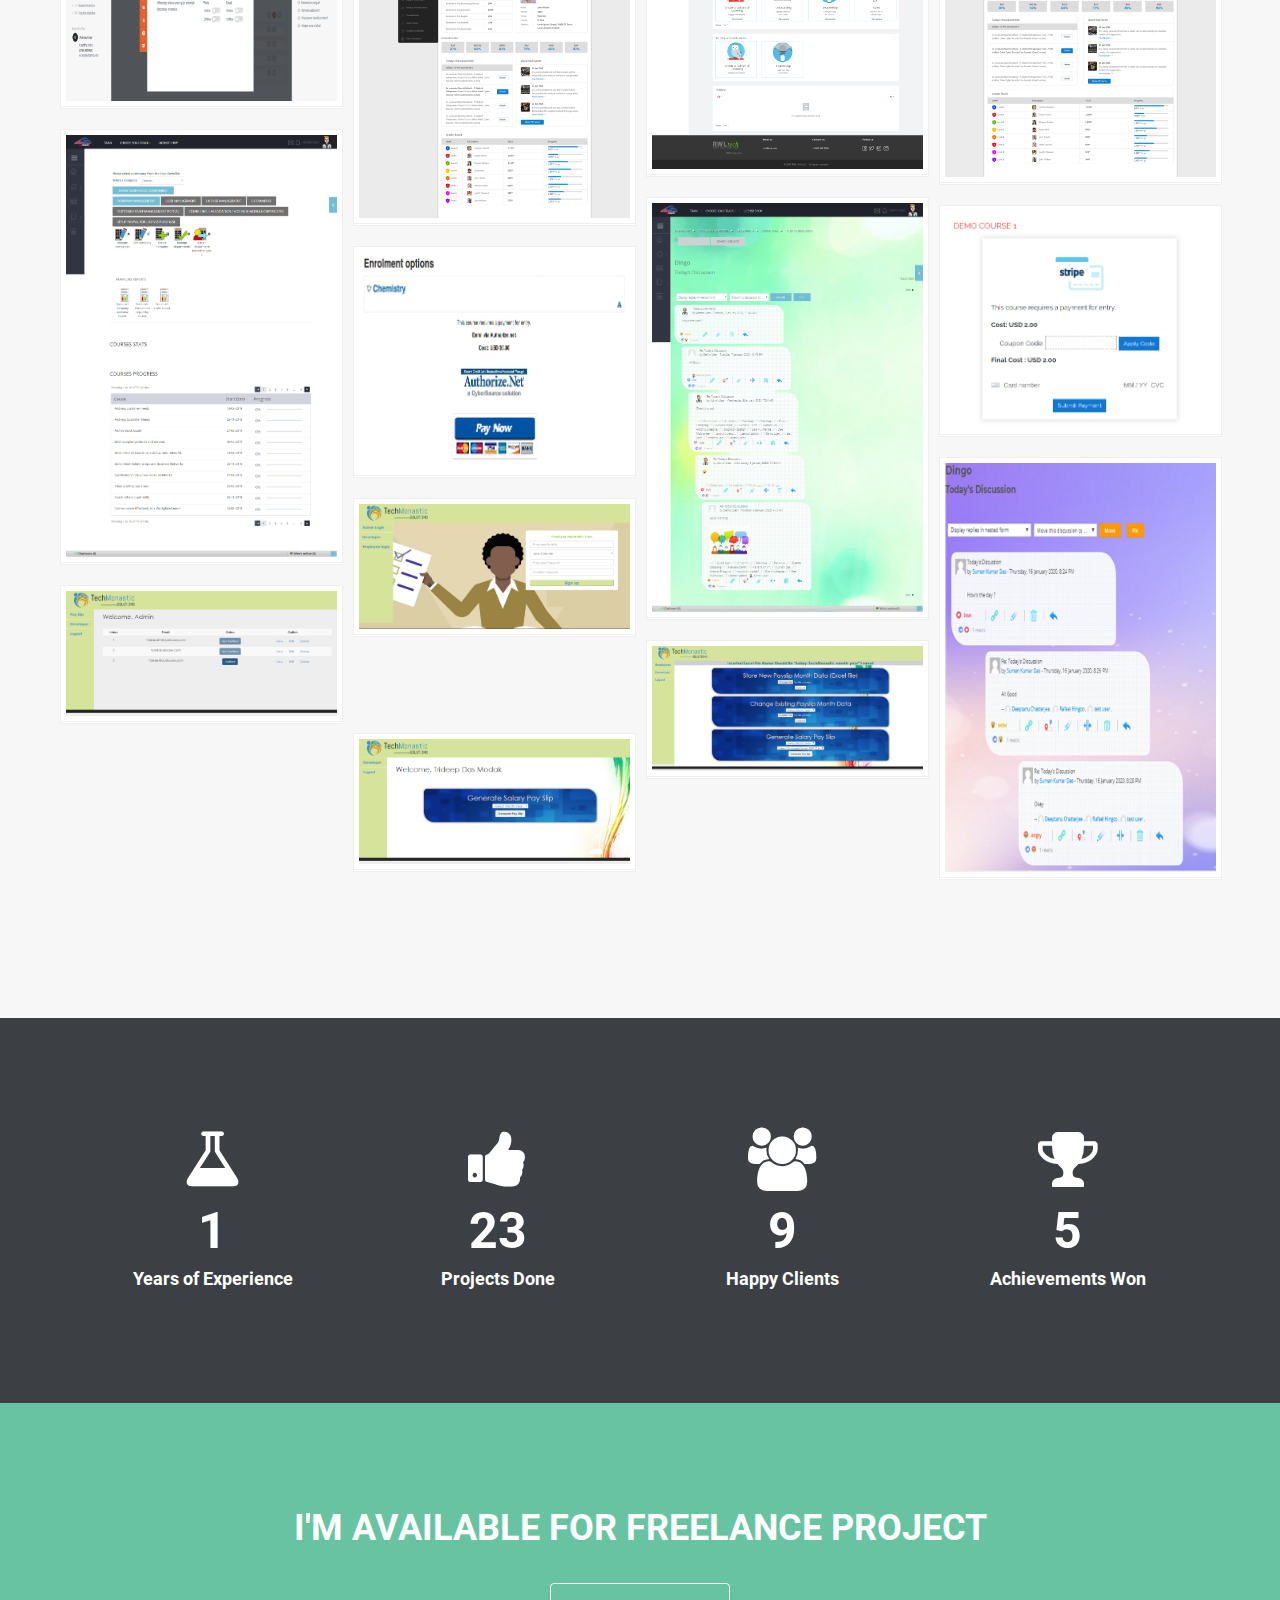
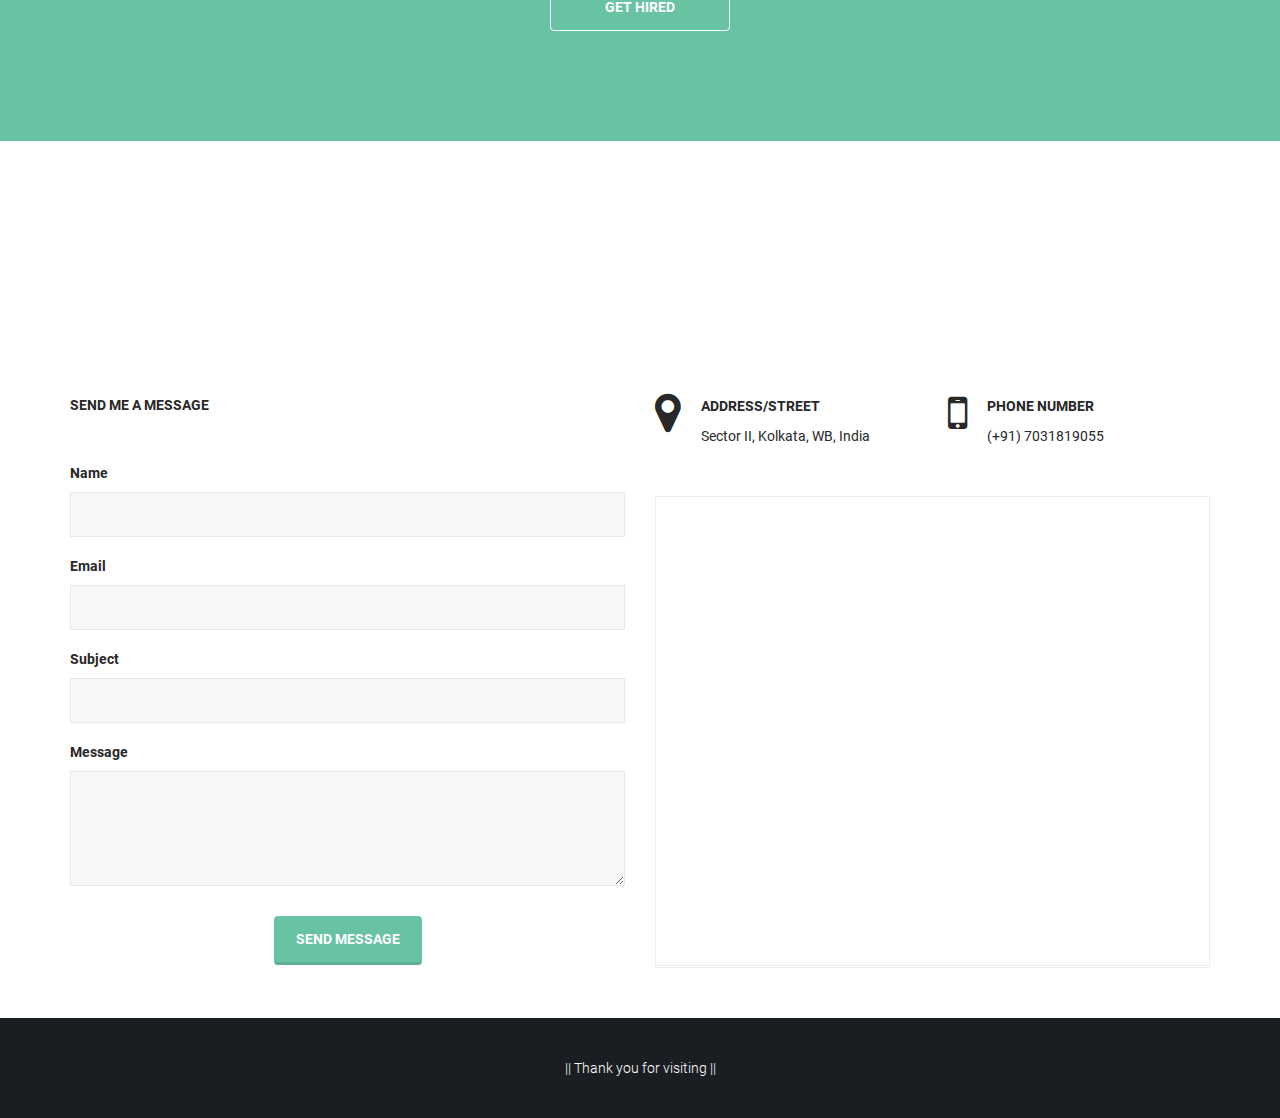
==== commit 06a06498: "Portfolio Update" ====
--- a/index.html
+++ b/index.html
@@ -1,121 +1,762 @@
-<!DOCTYPE html>
-<html>
+﻿<!DOCTYPE html>
+<html lang="en">
+
 <head>
-	<meta name="viewport" content="width=device-width, initial-scale=1.0">
-	<meta charset="utf-8">
-	<link rel="stylesheet" href="https://maxcdn.bootstrapcdn.com/bootstrap/4.0.0/css/bootstrap.min.css" integrity="ha384-Gn5384xqQ1aoWXA+058RXPxPg6fy4IWvTNh0E263XmFcJlSAwiGgFAW/dAiS6JXm" crossorigin="anonymous">
-	<link href="https://stackpath.bootstrapcdn.com/font-awesome/4.7.0/css/font-awesome.min.css" rel="stylesheet" integrity="sha384-wvfXpqpZZVQGK6TAh5PVlGOfQNHSoD2xbE+QkPxCAFlNEevoEH3Sl0sibVcOQVnN" crossorigin="anonymous">
-	<link rel="stylesheet" type="text/css" href="style.css">
-	<link rel="stylesheet" type="text/css" href="css/main.css">	
-	<title> Trideep Das Modak </title>
+    <meta charset="UTF-8">
+    <meta name="viewport" content="width=device-width, initial-scale=1.0">
+    <title> Trideep Das Modak </title>
+
+    <!-- <link href='http://fonts.googleapis.com/css?family=Roboto:400,300,500,700' rel='stylesheet' type='text/css'> -->
+    <link href='assets/css/googleapis.css' rel='stylesheet' type='text/css'>
+
+    <link href="assets/bootstrap/css/bootstrap.min.css" rel="stylesheet" media="screen">
+
+    <link href="assets/css/font-awesome.min.css" rel="stylesheet" media="screen">
+
+    <link href="assets/css/animate.css" rel="stylesheet">
+
+    <link href="assets/css/magnific-popup.css" rel="stylesheet">
+
+    <link href="assets/css/style.css" rel="stylesheet" media="screen">
+
+    <link href="assets/css/responsive.css" rel="stylesheet">
+
+    <link rel="shortcut icon" href="assets/images/ico/favicon.png">
+    <link rel="apple-touch-icon-precomposed" sizes="144x144" href="assets/images/ico/apple-touch-icon-144-precomposed.png">
+    <link rel="apple-touch-icon-precomposed" sizes="114x114" href="assets/images/ico/apple-touch-icon-114-precomposed.png">
+    <link rel="apple-touch-icon-precomposed" sizes="72x72" href="assets/images/ico/apple-touch-icon-72-precomposed.png">
+    <link rel="apple-touch-icon-precomposed" href="assets/images/ico/apple-touch-icon-57-precomposed.png">
 </head>
-<body data-spy="scroll" data-target=".navbar" data-offset="50">
-	<header>
-		<nav class="navbar navbar-expand-lg navbar-dark bg- fixed-top">
-		 <div class="container">
-			<!---<a class="navbar-brand" href="#">Navbar</a>--->
-		  <button class="navbar-toggler" type="button" data-toggle="collapse" data-target="#navbarSupportedContent" aria-controls="navbarSupportedContent" aria-expanded="false" aria-label="Toggle navigation">
-		    <span class="navbar-toggler-icon"></span>
-		  </button>
-		  <div class="collapse navbar-collapse" id="navbarSupportedContent">
-		    <ul class="navbar-nav ml-lg-auto">
-		      <li class="nav-item">
-		        <a class="nav-link" href="#home"> Home <span class="sr-only">(current)</span></a>
-		      </li>
-		      <li class="nav-item">
-		        <a class="nav-link" href="#projects"> Projects </a>
-		      </li>
-		      <li class="nav-item">
-		        <a class="nav-link" href="#contect"> Contect Me </a>
-		      </li> 
-		    </ul>
-		  </div>
-		 </div>
-		</nav>
-	</header>
-	<div class="jumbotron jumbotron-fluid height100p banner" id="home">
-	    <div class="jumbo">
-			<br> <h1> Welcome to My Portfolio! </h1> <br> 
-		</div>
-		<div class="home">
-			<div class="about">
-				<h3> Hello, <br> My name is Trideep Das Modak </h3>
-<p> I'm a Moodle Developer lives in Kolkata, India.<br> 
-My Moodle Development Services are :- <br>
-Moodle Theme & Plugin Development, Moodle Custom Theme & Plugin Development and Modifications, Moodle Course Design, Moodle SSO Using WordPress, Iomad - Multi Tenancy Architecture and some other Moodle Customizations  
-</p> <br>
-				<div class="b-btn">
-					<p> Connect me at: </p>
-					<a href="https://github.com/trideepdasmodak" class="fa fa-github"></a>
-					<a href="http://www.linkedin.com/in/trideepdm" class="fa fa-linkedin"></a>
-					<a href="https://twitter.com/trideepdm" class="fa fa-twitter"></a>
-					<a href="https://plus.google.com/u/0/106528753235677416638" class="fa fa-google-plus"></a>
-	            </div>
-			</div>
-		</div>
-	</div> 
-	<section class="sec1" id="projects">
-		<div class="container">
-			<div class="row">
-				<div class="offset-sm-2 col-sm-8" style="text-align: center; padding: 8%; padding-bottom: 5%;">
-					<div class="jumbo">
-						<h1> Projects </h1> 
-					</div>
-					<p> Select Or Hover On The Moodle Project Thumbnail To View Project Details </p>
-				</div>
-			</div>
-			<div class="row">
-				<div class="box" style="background: url(img/project.png) no-repeat center center; background-size: 100% 100%;">
-					<div class="hover-box">
-						<h1> Project - I </h1>
-						<h5> Moodle Custom Theme Development </h5> <br>
-						<a href="project/p1.html"> &nbsp View Project &nbsp</a>
-					</div>
-				</div>
-				<div class="box" style="background: url(img/project.png) no-repeat center center; background-size: 100% 100%;">
-					<div class="hover-box">
-						<h1> Project - II </h1>
-						<h5> Blogging Website </h5> <br>
-						<a href="project/p2.html"> &nbsp View Project &nbsp </a>
-					</div>
-				</div>
-				<div class="box" style="background: url(img/project.png) no-repeat center center; background-size: 100% 100%;">
-					<div class="hover-box">
-						<h1> Project - III </h1>
-						<h5> Banner Creating Website </h5> <br>
-						<a href="project/p3.html"> &nbsp View Project &nbsp </a>
-					</div>
-				</div>							
-			</div> <br> <br> <br> <br>
-		</div>
-	</section>
-	<section class="sec2" id="contect">
-		<div class="home">
-			<div class="contect">
-				<div class="jumbo">
-					<h1> Contect Me </h1> <br> <br>
-				</div>
-				<h6> &nbsp Address: &nbsp </h6> 
-				<p> AD-240, Ground Floor, <br> Rabindra Pally, Kestopur,<br> Kolkata - 700101 <br> West Bengal<br> </p> <br> <h6> &nbsp Phone No: &nbsp </h6> <p> (+91) 7031819055 <br> </p> <br>
-				<div class="b-btn">
-					<p> Connect me at: </p> 
-					<a href="https://github.com/trideepdasmodak" class="fa fa-github"></a>
-					<a href="http://www.linkedin.com/in/trideepdm" class="fa fa-linkedin"></a>
-					<a href="https://twitter.com/trideepdm" class="fa fa-twitter"></a>
-					<a href="https://plus.google.com/u/0/106528753235677416638" class="fa fa-google-plus"></a>
-	           		</div> 
-			</div>
-		</div> <br>
-	</div> 
-	</section>
-	<script src="https://code.jquery.com/jquery-3.2.1.slim.min.js" integrity="sha384-KJ3o2DKtIkvYIK3UENzmM7KCkRr/rE9/Qpg6aAZGJwFDMVNA/GpGFF93hXpG5KkN" crossorigin="anonymous"></script>
-	<script src="https://cdnjs.cloudflare.com/ajax/libs/popper.js/1.12.9/umd/popper.min.js" integrity="sha384-ApNbgh9B+Y1QKtv3Rn7W3mgPxhU9K/ScQsAP7hUibX39j7fakFPskvXusvfa0b4Q" crossorigin="anonymous"></script>
-	<script src="https://maxcdn.bootstrapcdn.com/bootstrap/4.0.0/js/bootstrap.min.js" integrity="sha384-JZR6Spejh4U02d8jOt6vLEHfe/JQGiRRSQQxSfFWpi1MquVdAyjUar5+76PVCmYl" crossorigin="anonymous"></script>
-	<script type="text/javascript" src="https://cdnjs.cloudflare.com/ajax/libs/jquery/3.3.1/jquery.min.js"></script>
-	<script type="text/javascript">
-		$(document).scroll(function(){
-			$('.navbar').toggleClass('scrolled', $(this).scrollTop() > $('.navbar').height());
-		});
-	</script>
+
+<body>
+
+    <div id="tt-preloader">
+        <div id="pre-status">
+            <div class="preload-placeholder"></div>
+        </div>
+    </div>
+
+    <section id="home" class="tt-fullHeight" data-stellar-vertical-offset="50" data-stellar-background-ratio="0.2">
+        <div class="intro">
+            <div class="intro-sub">I am <span style="color: #d46eb0">Trideep Das Modak</span></div>
+            <h1>Software <span>Developer</span></h1>
+            <p>I am a fully professional freelance creative Moodle ( LMS ) Developer 
+                <br> Also involving with latest web designing and technologies
+                <br> Please feel free to contact me.</p>
+            <div class="social-icons">
+                <ul class="list-inline">
+                    <li><a href="https://www.facebook.com/trideep.dasmodak" target="_blank"><i class="fa fa-facebook"></i></a></li>
+                    <li><a href="https://twitter.com/trideepdm" target="_blank"><i class="fa fa-twitter"></i></a></li>
+                    <li><a href="mailto:trideepdm@gmail.com" target="_blank"><i class="fa fa-envelope"></i></a></li>
+                    <li><a href="https://github.com/trideepdm" target="_blank"><i class="fa fa-github"></i></a></li>
+                    <li><a href="https://www.linkedin.com/in/trideepdm" target="_blank"><i class="fa fa-linkedin"></i></a></li>
+                </ul>
+            </div>
+        </div>
+        <div class="mouse-icon">
+            <div class="wheel"></div>
+        </div>
+    </section>
+
+    <header class="header">
+        <nav class="navbar navbar-custom" role="navigation">
+            <div class="container">
+                <div class="navbar-header">
+                    <button type="button" class="navbar-toggle" data-toggle="collapse" data-target="#custom-collapse">
+                        <span class="sr-only">Toggle navigation</span>
+                        <span class="icon-bar"></span>
+                        <span class="icon-bar"></span>
+                        <span class="icon-bar"></span>
+                    </button>
+                    <a class="navbar-brand" href="#home"><img src="assets/images/logo.png" alt=""></a>
+                </div>
+                <div class="collapse navbar-collapse" id="custom-collapse">
+                    <ul class="nav navbar-nav navbar-right">
+                        <li><a href="#home">Home</a></li>
+                        <li><a href="#about">About</a></li>
+                        <li><a href="#resume">Resume</a></li>
+                        <li><a href="#skills">Skills</a></li>
+                        <li><a href="#works">Works</a></li>
+                        <li><a href="#contact">Contact</a></li>
+                    </ul>
+                </div>
+            </div>
+        </nav>
+    </header>
+
+    <section id="about" class="about-section section-padding">
+        <div class="container">
+            <h2 class="section-title wow fadeInUp">About Me</h2>
+            <div class="row">
+                <div class="col-md-4 col-md-push-8">
+                    <div class="biography">
+                        <div class="myphoto">
+                            <img src="assets/images/myphoto.jpeg" alt="">
+                        </div>
+                        <ul>
+                            <li><strong>Name:</strong> Trideep Das Modak</li>
+                            <li><strong>Date of birth:</strong> 29 Sep 1994</li>
+                            <li><strong>Address:</strong> Sector II, Kolkata, India</li>
+                            <li><strong>Nationality:</strong> Indian</li>
+                            <li><strong>Phone:</strong> (+91) 7031819055</li>
+                            <li><strong>Email:</strong> trideepdm@gmail.com</li>
+                        </ul>
+                    </div>
+                </div>
+                <div class="col-md-8 col-md-pull-4">
+                    <div class="short-info wow fadeInUp">
+                        <h3>Objective</h3>
+                        <p>An opportunity to work and upgrade oneself, as well as being involved in an organization that believes in gaining a competitive edge and giving back to the community. I'm presently expanding my experience in Moodle ( LMS ). I focus on using my interpersonal skills to build a good user experience and create a strong interest in my employers. I hope to develop skills in CMS and my knowledge of the Web and become an honest asset to the business. As an individual, I'm self-confident you’ll find me creative, logical and naturally passionate. I’m a forward thinker, which others may find inspiring when working as a team.</p>
+                    </div>
+                    <div class="short-info wow fadeInUp">
+                        <h3>What I Do ?</h3>
+                        <p>I have been working as a software developer. I have a love of clean, elegant coding, and I have experience in the production of Object-Oriented PHP for Moodle. I loving creating awesome as per my clients’ needs. I think user experience when I try to craft something for my clients, making a product awesome.</p>
+                        <ul class="list-check">
+                            <li>Moodle Theme Development</li>
+                            <li>Moodle Plugin Development</li>
+                            <li>Moodle Course Design</li>
+                            <li>Moodle SSO Using WordPress</li>
+                            <li>Iomad - Multi Tenancy Architecture</li>
+                            <li>Other Moodle Customizations</li>
+                        </ul>
+                    </div>
+                    <!-- <div class="my-signature">
+                        <img src="assets/images/sign.png" alt="">
+                    </div> -->
+                    <div class="download-button" style="text-align: center;">
+                        <a class="btn btn-info btn-lg" href="#contact"><i class="fa fa-paper-plane"></i>Send me message</a>
+                        <a class="btn btn-primary btn-lg" href="assets/cv/Trideep_Das_Modak-Software_Developer.pdf" download><i class="fa fa-download"></i>download my cv</a>
+                    </div>
+                </div>
+            </div>
+        </div>
+    </section>
+
+    <!-- <section id="video" class="video-section">
+        <div class="tf-bg-overlay">
+            <div class="container">
+                <div class="video-intro">
+                    <a class="popup-video" href="https://www.youtube.com/watch?v=ZE9lVlgLv04"> <i class="fa fa-play"></i> </a>
+                    <h2>Video Introducing</h2>
+                </div>
+            </div>
+
+        </div>
+
+    </section> -->
+
+    <section id="resume" class="resume-section section-padding">
+        <div class="container">
+            <h2 class="section-title wow fadeInUp">Resume</h2>
+            <div class="row">
+                <div class="col-md-12">
+                    <div class="resume-title">
+                        <h3>Education</h3>
+                    </div>
+                    <div class="resume">
+                        <ul class="timeline">
+                            <li>
+                                <div class="posted-date">
+                                    <span class="month">2005-2011</span>
+                                </div>
+                                <div class="timeline-panel wow fadeInUp">
+                                    <div class="timeline-content">
+                                        <div class="timeline-heading">
+                                            <h3>Secondary School Certificate</h3>
+                                            <span>Chittaranjan (Boys) High School, Purulia, West Bengal</span>
+                                        </div>
+                                        <div class="timeline-body">
+                                            <p>I have passed my Secondary Examination ( 10th ) from this school in the year of 2011.</p>
+                                        </div>
+                                    </div>
+                                </div>
+                            </li>
+                            <li class="timeline-inverted">
+                                <div class="posted-date">
+                                    <span class="month">2011-2013</span>
+                                </div>
+                                <div class="timeline-panel wow fadeInUp">
+                                    <div class="timeline-content">
+                                        <div class="timeline-heading">
+                                            <h3>Higher Secondary certificate</h3>
+                                            <span>DHSSCS, Rajbandh, Durgapur, Paschim Bardhaman, West Bengal</span>
+                                        </div>
+                                        <div class="timeline-body">
+                                            <p>I have passed my Higher Secondary Examination ( 12th ) from this school in the year of 2013.</p>
+                                        </div>
+                                    </div>
+                                </div>
+                            </li>
+                            <li>
+                                <div class="posted-date">
+                                    <span class="month">2013-2016</span>
+                                </div>
+                                <div class="timeline-panel wow fadeInUp">
+                                    <div class="timeline-content">
+                                        <div class="timeline-heading">
+                                            <h3>Diploma degree certificate</h3>
+                                            <span>K.G.Engineering Institute, Bishnupur, Bankura, West Bengal</span>
+                                        </div>
+                                        <div class="timeline-body">
+                                            <p>I have passed my Diploma degree in Computer Science & Technology from this college in the year of 2016.</p>
+                                        </div>
+                                    </div>
+                                </div>
+                            </li>
+                            <li class="timeline-inverted">
+                                <div class="posted-date">
+                                    <span class="month">2016-2019</span>
+                                </div>
+                                <div class="timeline-panel wow fadeInUp">
+                                    <div class="timeline-content">
+                                        <div class="timeline-heading">
+                                            <h3>Bachelor degree certificate</h3>
+                                            <span>Techno India - Salt Lake, Sector V, Kolkata, West Bengal</span>
+                                        </div>
+                                        <div class="timeline-body">
+                                            <p>I have passed my B.Tech degree in Computer Science and Engineering from this college in the year of 2019.</p>
+                                        </div>
+                                    </div>
+                                </div>
+                            </li>
+                        </ul>
+                    </div>
+                </div>
+            </div>
+            <div class="row">
+                <div class="col-md-12">
+                    <div class="resume-title">
+                        <h3>Experience</h3>
+                    </div>
+                    <div class="resume">
+                        <ul class="timeline">
+                            <li>
+                                <div class="posted-date" style="margin-left: -50px !important;">
+                                    <span class="month">2019-Present</span>
+                                </div>
+                                <div class="timeline-panel wow fadeInUp">
+                                    <div class="timeline-content">
+                                        <div class="timeline-heading">
+                                            <h3>Junior Software Developer</h3>
+                                            <span>Techmonastic Solutions Pvt. Ltd, SDF Building, Module #534,<br> GP Block, Sector V, Kolkata, West Bengal</span>
+                                        </div>
+                                        <div class="timeline-body">
+                                            <p>I am currently working in this company from May 2019 to till date as the post of a Jn. Software Developer.</p>
+                                        </div>
+                                    </div>
+                                </div>
+                            </li>
+                        </ul>
+                    </div>
+                </div>
+            </div>
+        </div>
+    </section>
+
+    <section id="skills" class="skills-section section-padding">
+        <div class="container">
+            <h2 class="section-title wow fadeInUp">Skills</h2>
+            <div class="row">
+                <div class="col-md-6">
+                    <div class="skill-progress">
+                        <div class="skill-title">
+                            <h3>Front-end Language</h3></div>
+                        <div class="progress">
+                            <div class="progress-bar six-sec-ease-in-out" role="progressbar" aria-valuenow="75" aria-valuemin="0" aria-valuemax="100"><span>75%</span>
+                            </div>
+                        </div>
+                    </div>
+                    <div class="skill-progress">
+                        <div class="skill-title">
+                            <h3>Back-end Language</h3></div>
+                        <div class="progress">
+                            <div class="progress-bar six-sec-ease-in-out" role="progressbar" aria-valuenow="90" aria-valuemin="0" aria-valuemax="100"><span>90%</span>
+                            </div>
+                        </div>
+                    </div>
+                </div>
+                <div class="col-md-6">
+                    <div class="skill-progress">
+                        <div class="skill-title">
+                            <h3>Scripting Language</h3></div>
+                        <div class="progress">
+                            <div class="progress-bar six-sec-ease-in-out" role="progressbar" aria-valuenow="85" aria-valuemin="0" aria-valuemax="100"><span>85%</span>
+                            </div>
+                        </div>
+                    </div>
+                    <div class="skill-progress">
+                        <div class="skill-title">
+                            <h3>Database Language</h3></div>
+                        <div class="progress">
+                            <div class="progress-bar six-sec-ease-in-out" role="progressbar" aria-valuenow="80" aria-valuemin="0" aria-valuemax="100"><span>80%</span>
+                            </div>
+                        </div>
+                    </div>
+                </div>
+            </div>
+            <div class="skill-chart text-center">
+                <h3>More skills</h3>
+            </div>
+            <div class="row more-skill text-center">
+                <div class="col-xs-12 col-sm-4 col-md-2">
+                    <div class="chart" data-percent="90" data-color="e74c3c">
+                        <span class="percent"></span>
+                        <div class="chart-text">
+                            <span>leadership</span>
+                        </div>
+                    </div>
+                </div>
+                <div class="col-xs-12 col-sm-4 col-md-2">
+                    <div class="chart" data-percent="75" data-color="2ecc71">
+                        <span class="percent"></span>
+                        <div class="chart-text">
+                            <span>Creativity</span>
+                        </div>
+                    </div>
+                </div>
+                <div class="col-xs-12 col-sm-4 col-md-2">
+                    <div class="chart" data-percent="60" data-color="3498db">
+                        <span class="percent"></span>
+                        <div class="chart-text">
+                            <span>Management</span>
+                        </div>
+                    </div>
+                </div>
+                <div class="col-xs-12 col-sm-4 col-md-2">
+                    <div class="chart" data-percent="70" data-color="3498db">
+                        <span class="percent"></span>
+                        <div class="chart-text">
+                            <span>Teamwork</span>
+                        </div>
+                    </div>
+                </div>
+                <div class="col-xs-12 col-sm-4 col-md-2">
+                    <div class="chart" data-percent="75" data-color="3498db">
+                        <span class="percent"></span>
+                        <div class="chart-text">
+                            <span>Responsibility</span>
+                        </div>
+                    </div>
+                </div>
+                <div class="col-xs-12 col-sm-4 col-md-2">
+                    <div class="chart" data-percent="65" data-color="3498db">
+                        <span class="percent"></span>
+                        <div class="chart-text">
+                            <span>Motivation</span>
+                        </div>
+                    </div>
+                </div>
+            </div>
+        </div>
+    </section>
+
+    <section id="works" class="works-section section-padding">
+        <div class="container">
+            <h2 class="section-title wow fadeInUp">Works</h2>
+            <ul class="list-inline" id="filter">
+                <li><a class="active" data-group="all">All</a></li>
+                <li><a data-group="plugin">Plugin</a></li>
+                <li><a data-group="theme">Theme</a></li>
+                <li><a data-group="iomad">Iomad</a></li>
+                <li><a data-group="administrative">Administrative</a></li>
+            </ul>
+            <div class="row">
+                <div id="grid">
+                    <div class="portfolio-item col-xs-12 col-sm-4 col-md-3" data-groups='["all", "theme"]'>
+                        <div class="portfolio-bg">
+                            <div class="portfolio">
+                                <div class="tt-overlay"></div>
+                                <div class="links" style="text-align: center;">
+                                    <a class="image-link" href="assets/images/works/theme/nalanda/frontpage_nalanda.png"><i class="fa fa-search-plus"></i></a>
+                                    <!-- <a href="#"><i class="fa fa-link"></i></a> -->
+                                </div>
+                                <img src="assets/images/works/theme/nalanda/frontpage_nalanda.png" alt="image">
+                                <div class="portfolio-info">
+                                    <h3>Theme Nalanda<br>Front Page</h3>
+                                </div>
+                            </div>
+                        </div>
+                    </div>
+                    <div class="portfolio-item col-xs-12 col-sm-4 col-md-3" data-groups='["all", "theme"]'>
+                        <div class="portfolio-bg">
+                            <div class="portfolio">
+                                <div class="tt-overlay"></div>
+                                <div class="links" style="text-align: center;">
+                                    <a class="image-link" href="assets/images/works/theme/nalanda/dashboard_nalanda.jpg"><i class="fa fa-search-plus"></i></a>
+                                    <!-- <a href="#"><i class="fa fa-link"></i></a> -->
+                                </div>
+                                <img src="assets/images/works/theme/nalanda/dashboard_nalanda.jpg" alt="image">
+                                <div class="portfolio-info">
+                                    <h3>Theme Nalanda<br>Dashboard</h3>
+                                </div>
+                            </div>
+                        </div>
+                    </div>
+                    <div class="portfolio-item col-xs-12 col-sm-4 col-md-3" data-groups='["all", "theme"]'>
+                        <div class="portfolio-bg">
+                            <div class="portfolio">
+                                <div class="tt-overlay"></div>
+                                <div class="links" style="text-align: center;">
+                                    <a class="image-link" href="assets/images/works/theme/nalanda/dashboard_dark_nalanda.jpg"><i class="fa fa-search-plus"></i></a>
+                                    <!-- <a href="#"><i class="fa fa-link"></i></a> -->
+                                </div>
+                                <img src="assets/images/works/theme/nalanda/dashboard_dark_nalanda.jpg" alt="image">
+                                <div class="portfolio-info">
+                                    <h3>Theme Nalanda<br>Dashboard (Dard Mode)</h3>
+                                </div>
+                            </div>
+                        </div>
+                    </div>
+                    <div class="portfolio-item col-xs-12 col-sm-4 col-md-3" data-groups='["all", "theme"]'>
+                        <div class="portfolio-bg">
+                            <div class="portfolio">
+                                <div class="tt-overlay"></div>
+                                <div class="links" style="text-align: center;">
+                                    <a class="image-link" href="assets/images/works/theme/nalanda/coursepage_nalanda.jpg"><i class="fa fa-search-plus"></i></a>
+                                    <!-- <a href="#"><i class="fa fa-link"></i></a> -->
+                                </div>
+                                <img src="assets/images/works/theme/nalanda/coursepage_nalanda.jpg" alt="image">
+                                <div class="portfolio-info">
+                                    <h3>Theme Nalanda<br>Course Page</h3>
+                                </div>
+                            </div>
+                        </div>
+                    </div>
+                    <div class="portfolio-item col-xs-12 col-sm-4 col-md-3" data-groups='["all", "theme"]'>
+                        <div class="portfolio-bg">
+                            <div class="portfolio">
+                                <div class="tt-overlay"></div>
+                                <div class="links" style="text-align: center;">
+                                    <a class="image-link" href="assets/images/works/theme/nalanda/quizpage_nalanda.jpg"><i class="fa fa-search-plus"></i></a>
+                                    <!-- <a href="#"><i class="fa fa-link"></i></a> -->
+                                </div>
+                                <img src="assets/images/works/theme/nalanda/quizpage_nalanda.jpg" alt="image">
+                                <div class="portfolio-info">
+                                    <h3>Theme Nalanda<br>Quiz Page</h3>
+                                </div>
+                            </div>
+                        </div>
+                    </div>
+                    <div class="portfolio-item col-xs-12 col-sm-4 col-md-3" data-groups='["all", "theme"]'>
+                        <div class="portfolio-bg">
+                            <div class="portfolio">
+                                <div class="tt-overlay"></div>
+                                <div class="links" style="text-align: center;">
+                                    <a class="image-link" href="assets/images/works/theme/university/dashboard_full_university.jpg"><i class="fa fa-search-plus"></i></a>
+                                    <!-- <a href="#"><i class="fa fa-link"></i></a> -->
+                                </div>
+                                <img src="assets/images/works/theme/university/dashboard_full_university.jpg" alt="image">
+                                <div class="portfolio-info">
+                                    <h3>Theme University<br>Full Dashboard</h3>
+                                </div>
+                            </div>
+                        </div>
+                    </div>
+                    <div class="portfolio-item col-xs-12 col-sm-4 col-md-3" data-groups='["all", "theme"]'>
+                        <div class="portfolio-bg">
+                            <div class="portfolio">
+                                <div class="tt-overlay"></div>
+                                <div class="links" style="text-align: center;">
+                                    <a class="image-link" href="assets/images/works/theme/university/dashboard_university.jpg"><i class="fa fa-search-plus"></i></a>
+                                    <!-- <a href="#"><i class="fa fa-link"></i></a> -->
+                                </div>
+                                <img src="assets/images/works/theme/university/dashboard_university.jpg" alt="image">
+                                <div class="portfolio-info">
+                                    <h3>Theme University<br>Dashboard</h3>
+                                </div>
+                            </div>
+                        </div>
+                    </div>
+                    <div class="portfolio-item col-xs-12 col-sm-4 col-md-3" data-groups='["all", "theme"]'>
+                        <div class="portfolio-bg">
+                            <div class="portfolio">
+                                <div class="tt-overlay"></div>
+                                <div class="links" style="text-align: center;">
+                                    <a class="image-link" href="assets/images/works/theme/advanced/dashboard_advanced.jpg"><i class="fa fa-search-plus"></i></a>
+                                    <!-- <a href="#"><i class="fa fa-link"></i></a> -->
+                                </div>
+                                <img src="assets/images/works/theme/advanced/dashboard_advanced.jpg" alt="image">
+                                <div class="portfolio-info">
+                                    <h3>Theme Advanced<br>Dashboard</h3>
+                                </div>
+                            </div>
+                        </div>
+                    </div>
+                    
+                    <div class="portfolio-item col-xs-12 col-sm-4 col-md-3" data-groups='["all", "iomad"]'>
+                        <div class="portfolio-bg">
+                            <div class="portfolio">
+                                <div class="tt-overlay"></div>
+                                <div class="links" style="text-align: center;">
+                                    <a class="image-link" href="assets/images/works/iomad/ionad_dashboard.png"><i class="fa fa-search-plus"></i></a>
+                                    <!-- <a href="#"><i class="fa fa-link"></i></a> -->
+                                </div>
+                                <img src="assets/images/works/iomad/ionad_dashboard.png" alt="image">
+                                <div class="portfolio-info">
+                                    <h3>Iomad Dashboard<br>Multi Tenancy Architecture</h3>
+                                </div>
+                            </div>
+                        </div>
+                    </div>
+                    <div class="portfolio-item col-xs-12 col-sm-4 col-md-3" data-groups='["all", "iomad", "plugin"]'>
+                        <div class="portfolio-bg">
+                            <div class="portfolio">
+                                <div class="tt-overlay"></div>
+                                <div class="links" style="text-align: center;">
+                                    <a class="image-link" href="assets/images/works/iomad/iomad_dingo.png"><i class="fa fa-search-plus"></i></a>
+                                    <!-- <a href="#"><i class="fa fa-link"></i></a> -->
+                                </div>
+                                <img src="assets/images/works/iomad/iomad_dingo.png" alt="image">
+                                <div class="portfolio-info">
+                                    <h3>Iomad Dingo<br>Social Networking</h3>
+                                </div>
+                            </div>
+                        </div>
+                    </div>
+                    
+                    <div class="portfolio-item col-xs-12 col-sm-4 col-md-3" data-groups='["all", "plugin"]'>
+                        <div class="portfolio-bg">
+                            <div class="portfolio">
+                                <div class="tt-overlay"></div>
+                                <div class="links" style="text-align: center;">
+                                    <a class="image-link" href="assets/images/works/plugin/stripe.png"><i class="fa fa-search-plus"></i></a>
+                                    <!-- <a href="#"><i class="fa fa-link"></i></a> -->
+                                </div>
+                                <img src="assets/images/works/plugin/stripe.png" alt="image">
+                                <div class="portfolio-info">
+                                    <h3>Course Enrolment plugin<br>Stripe Payment</h3>
+                                </div>
+                            </div>
+                        </div>
+                    </div>
+                    <div class="portfolio-item col-xs-12 col-sm-4 col-md-3" data-groups='["all", "plugin"]'>
+                        <div class="portfolio-bg">
+                            <div class="portfolio">
+                                <div class="tt-overlay"></div>
+                                <div class="links" style="text-align: center;">
+                                    <a class="image-link" href="assets/images/works/plugin/authorizeddotnet.png"><i class="fa fa-search-plus"></i></a>
+                                    <!-- <a href="#"><i class="fa fa-link"></i></a> -->
+                                </div>
+                                <img src="assets/images/works/plugin/authorizeddotnet.png" alt="image">
+                                <div class="portfolio-info">
+                                    <h3>Course Enrolment plugin<br>Authorized.net</h3>
+                                </div>
+                            </div>
+                        </div>
+                    </div>
+                    <div class="portfolio-item col-xs-12 col-sm-4 col-md-3" data-groups='["all", "plugin"]'>
+                        <div class="portfolio-bg">
+                            <div class="portfolio">
+                                <div class="tt-overlay"></div>
+                                <div class="links" style="text-align: center;">
+                                    <a class="image-link" href="assets/images/works/plugin/moodle_dingo.png"><i class="fa fa-search-plus"></i></a>
+                                    <!-- <a href="#"><i class="fa fa-link"></i></a> -->
+                                </div>
+                                <img src="assets/images/works/plugin/moodle_dingo.png" alt="image">
+                                <div class="portfolio-info">
+                                    <h3>Moodle Dingo<br>Social Networking</h3>
+                                </div>
+                            </div>
+                        </div>
+                    </div>
+
+                    <div class="portfolio-item col-xs-12 col-sm-4 col-md-3" data-groups='["all", "administrative"]'>
+                        <div class="portfolio-bg">
+                            <div class="portfolio">
+                                <div class="tt-overlay"></div>
+                                <div class="links" style="text-align: center;">
+                                    <a class="image-link" href="assets/images/works/administrative/payslip_homepage.png"><i class="fa fa-search-plus"></i></a>
+                                    <!-- <a href="#"><i class="fa fa-link"></i></a> -->
+                                </div>
+                                <img src="assets/images/works/administrative/payslip_homepage.png" alt="image">
+                                <div class="portfolio-info">
+                                    <h3>Payslip<br>Home Page</h3>
+                                </div>
+                            </div>
+                        </div>
+                    </div>
+                    <div class="portfolio-item col-xs-12 col-sm-4 col-md-3" data-groups='["all", "administrative"]'>
+                        <div class="portfolio-bg">
+                            <div class="portfolio">
+                                <div class="tt-overlay"></div>
+                                <div class="links" style="text-align: center;">
+                                    <a class="image-link" href="assets/images/works/administrative/payslip_admin_dashboard.png"><i class="fa fa-search-plus"></i></a>
+                                    <!-- <a href="#"><i class="fa fa-link"></i></a> -->
+                                </div>
+                                <img src="assets/images/works/administrative/payslip_admin_dashboard.png" alt="image">
+                                <div class="portfolio-info">
+                                    <h3>Payslip<br>Admin Dashboard</h3>
+                                </div>
+                            </div>
+                        </div>
+                    </div>
+                    <div class="portfolio-item col-xs-12 col-sm-4 col-md-3" data-groups='["all", "administrative"]'>
+                        <div class="portfolio-bg">
+                            <div class="portfolio">
+                                <div class="tt-overlay"></div>
+                                <div class="links" style="text-align: center;">
+                                    <a class="image-link" href="assets/images/works/administrative/payslip_admin_tools.png"><i class="fa fa-search-plus"></i></a>
+                                    <!-- <a href="#"><i class="fa fa-link"></i></a> -->
+                                </div>
+                                <img src="assets/images/works/administrative/payslip_admin_tools.png" alt="image">
+                                <div class="portfolio-info">
+                                    <h3>Payslip<br>Admin Services</h3>
+                                </div>
+                            </div>
+                        </div>
+                    </div>
+                    <div class="portfolio-item col-xs-12 col-sm-4 col-md-3" data-groups='["all", "administrative"]'>
+                        <div class="portfolio-bg">
+                            <div class="portfolio">
+                                <div class="tt-overlay"></div>
+                                <div class="links" style="text-align: center;">
+                                    <a class="image-link" href="assets/images/works/administrative/payslip_employee_dashboard.png"><i class="fa fa-search-plus"></i></a>
+                                    <!-- <a href="#"><i class="fa fa-link"></i></a> -->
+                                </div>
+                                <img src="assets/images/works/administrative/payslip_employee_dashboard.png" alt="image">
+                                <div class="portfolio-info">
+                                    <h3>Payslip<br>Employee Dashboard</h3>
+                                </div>
+                            </div>
+                        </div>
+                    </div>
+                </div>
+            </div>
+        </div>
+    </section>
+
+    <section id="facts" class="facts-section text-center" data-stellar-vertical-offset="50" data-stellar-background-ratio="0.2">
+        <div class="tt-overlay-bg">
+            <div class="container">
+                <div class="row">
+                    <div class="col-md-12">
+                        <div class="count-wrap">
+                            <div class="col-sm-3 col-xs-6">
+                                <i class="fa fa-flask"></i>
+                                <h3 class="timer">1</h3>
+                                <p>Years of Experience</p>
+                            </div>
+                            <div class="col-sm-3 col-xs-6">
+                                <i class="fa fa-thumbs-up"></i>
+                                <h3 class="timer">23</h3>
+                                <p>Projects Done</p>
+                            </div>
+                            <div class="col-sm-3 col-xs-6">
+                                <i class="fa fa-users"></i>
+                                <h3 class="timer">9</h3>
+                                <p>Happy Clients</p>
+                            </div>
+                            <div class="col-sm-3 col-xs-6">
+                                <i class="fa fa-trophy"></i>
+                                <h3 class="timer">5</h3>
+                                <p>Achievements Won</p>
+                            </div>
+                        </div>
+                    </div>
+                </div>
+            </div>
+        </div>
+    </section>
+
+    <section class="hire-section text-center" data-stellar-vertical-offset="50" data-stellar-background-ratio="0.2">
+        <div class="hire-section-bg">
+            <div class="container">
+                <div class="row">
+                    <div class="col-md-12">
+                        <h2>I'm available for freelance project</h2>
+                        <a href="#contact" class="btn btn-default">Get Hired</a>
+                    </div>
+                </div>
+            </div>
+        </div>
+    </section>
+
+    <section id="contact" class="contact-section section-padding">
+        <div class="container">
+            <h2 class="section-title wow fadeInUp">Get in touch</h2>
+            <div class="row">
+                <div class="col-md-6">
+                    <div class="contact-form">
+                        <strong>Send me a message</strong>
+                        <form name="contact-form" id="contactForm" action="sendemail.php" method="POST">
+                            <div class="form-group">
+                                <label for="name">Name</label>
+                                <input type="text" name="name" class="form-control" id="name" required="">
+                            </div>
+                            <div class="form-group">
+                                <label for="email">Email</label>
+                                <input type="email" name="email" class="form-control" id="email" required="">
+                            </div>
+                            <div class="form-group">
+                                <label for="subject">Subject</label>
+                                <input type="text" name="subject" class="form-control" id="subject">
+                            </div>
+                            <div class="form-group">
+                                <label for="message">Message</label>
+                                <textarea name="message" class="form-control" id="message" rows="5" required=""></textarea>
+                            </div>
+                            <center><button type="submit" name="submit" class="btn btn-primary">Send Message</button></center>
+                        </form>
+                    </div>
+                </div>
+                <div class="col-md-6">
+                    <div class="row center-xs">
+                        <div class="col-sm-6">
+                            <i class="fa fa-map-marker"></i>
+                            <address>
+                                <strong>Address/Street</strong>
+                                Sector II, Kolkata, WB, India
+                            </address>
+                        </div>
+                        <div class="col-sm-6">
+                            <i class="fa fa-mobile"></i>
+                            <div class="contact-number">
+                                <strong>Phone Number</strong>
+                                 (+91) 7031819055
+                            </div>
+                        </div>
+                    </div>
+                    <div class="row">
+                        <div class="col-sm-12">
+                            <div class="location-map">
+                                <div id="mapCanvas" class="map-canvas"></div>
+                            </div>
+                        </div>
+                    </div>
+                </div>
+            </div>
+        </div>
+    </section>
+
+    <footer class="footer-wrapper">
+        <div class="container">
+            <div class="row">
+                <div class="col-md-12">
+                    <div class="copyright text-center">
+                        <p>|| Thank you for visiting ||</p>
+                    </div>
+                </div>
+            </div>
+        </div>
+    </footer>
+
+    <div class="scroll-up">
+        <a href="#home"><i class="fa fa-angle-up"></i></a>
+    </div>
+
+    <script src="assets/js/jquery.js"></script>
+    <script src="assets/bootstrap/js/bootstrap.min.js"></script>
+    <script src="assets/js/jquery.stellar.min.js"></script>
+    <script src="assets/js/jquery.sticky.js"></script>
+    <script src="assets/js/wow.min.js"></script>
+    <script src="assets/js/jquery.countTo.js"></script>
+    <script src="assets/js/jquery.inview.min.js"></script>
+    <script src="assets/js/jquery.easypiechart.js"></script>
+    <script src="assets/js/jquery.shuffle.min.js"></script>
+    <script src="assets/js/jquery.magnific-popup.min.js"></script>
+    <script src="assets/js/jquery.fitvids.js"></script>
+    <script src="https://maps.googleapis.com/maps/api/js?v=3.exp&amp;sensor=false"></script>
+    <script src="assets/js/scripts.js"></script>
 </body>
-</html>
+
+</html>--- a/assets/css/googleapis.css
+++ b/assets/css/googleapis.css
@@ -0,0 +1,224 @@
+/* cyrillic-ext */
+@font-face {
+  font-family: 'Roboto';
+  font-style: normal;
+  font-weight: 300;
+  src: local('Roboto Light'), local('Roboto-Light'), url(../fonts/googlefonts/KFOlCnqEu92Fr1MmSU5fCRc4EsA.woff2) format('woff2');
+  unicode-range: U+0460-052F, U+1C80-1C88, U+20B4, U+2DE0-2DFF, U+A640-A69F, U+FE2E-FE2F;
+}
+/* cyrillic */
+@font-face {
+  font-family: 'Roboto';
+  font-style: normal;
+  font-weight: 300;
+  src: local('Roboto Light'), local('Roboto-Light'), url(../fonts/googlefonts/KFOlCnqEu92Fr1MmSU5fABc4EsA.woff2) format('woff2');
+  unicode-range: U+0400-045F, U+0490-0491, U+04B0-04B1, U+2116;
+}
+/* greek-ext */
+@font-face {
+  font-family: 'Roboto';
+  font-style: normal;
+  font-weight: 300;
+  src: local('Roboto Light'), local('Roboto-Light'), url(../fonts/googlefonts/KFOlCnqEu92Fr1MmSU5fCBc4EsA.woff2) format('woff2');
+  unicode-range: U+1F00-1FFF;
+}
+/* greek */
+@font-face {
+  font-family: 'Roboto';
+  font-style: normal;
+  font-weight: 300;
+  src: local('Roboto Light'), local('Roboto-Light'), url(../fonts/googlefonts/KFOlCnqEu92Fr1MmSU5fBxc4EsA.woff2) format('woff2');
+  unicode-range: U+0370-03FF;
+}
+/* vietnamese */
+@font-face {
+  font-family: 'Roboto';
+  font-style: normal;
+  font-weight: 300;
+  src: local('Roboto Light'), local('Roboto-Light'), url(../fonts/googlefonts/KFOlCnqEu92Fr1MmSU5fCxc4EsA.woff2) format('woff2');
+  unicode-range: U+0102-0103, U+0110-0111, U+0128-0129, U+0168-0169, U+01A0-01A1, U+01AF-01B0, U+1EA0-1EF9, U+20AB;
+}
+/* latin-ext */
+@font-face {
+  font-family: 'Roboto';
+  font-style: normal;
+  font-weight: 300;
+  src: local('Roboto Light'), local('Roboto-Light'), url(../fonts/googlefonts/KFOlCnqEu92Fr1MmSU5fChc4EsA.woff2) format('woff2');
+  unicode-range: U+0100-024F, U+0259, U+1E00-1EFF, U+2020, U+20A0-20AB, U+20AD-20CF, U+2113, U+2C60-2C7F, U+A720-A7FF;
+}
+/* latin */
+@font-face {
+  font-family: 'Roboto';
+  font-style: normal;
+  font-weight: 300;
+  src: local('Roboto Light'), local('Roboto-Light'), url(../fonts/googlefonts/KFOlCnqEu92Fr1MmSU5fBBc4.woff2) format('woff2');
+  unicode-range: U+0000-00FF, U+0131, U+0152-0153, U+02BB-02BC, U+02C6, U+02DA, U+02DC, U+2000-206F, U+2074, U+20AC, U+2122, U+2191, U+2193, U+2212, U+2215, U+FEFF, U+FFFD;
+}
+/* cyrillic-ext */
+@font-face {
+  font-family: 'Roboto';
+  font-style: normal;
+  font-weight: 400;
+  src: local('Roboto'), local('Roboto-Regular'), url(../fonts/googlefonts/KFOmCnqEu92Fr1Mu72xKOzY.woff2) format('woff2');
+  unicode-range: U+0460-052F, U+1C80-1C88, U+20B4, U+2DE0-2DFF, U+A640-A69F, U+FE2E-FE2F;
+}
+/* cyrillic */
+@font-face {
+  font-family: 'Roboto';
+  font-style: normal;
+  font-weight: 400;
+  src: local('Roboto'), local('Roboto-Regular'), url(../fonts/googlefonts/KFOmCnqEu92Fr1Mu5mxKOzY.woff2) format('woff2');
+  unicode-range: U+0400-045F, U+0490-0491, U+04B0-04B1, U+2116;
+}
+/* greek-ext */
+@font-face {
+  font-family: 'Roboto';
+  font-style: normal;
+  font-weight: 400;
+  src: local('Roboto'), local('Roboto-Regular'), url(../fonts/googlefonts/KFOmCnqEu92Fr1Mu7mxKOzY.woff2) format('woff2');
+  unicode-range: U+1F00-1FFF;
+}
+/* greek */
+@font-face {
+  font-family: 'Roboto';
+  font-style: normal;
+  font-weight: 400;
+  src: local('Roboto'), local('Roboto-Regular'), url(../fonts/googlefonts/KFOmCnqEu92Fr1Mu4WxKOzY.woff2) format('woff2');
+  unicode-range: U+0370-03FF;
+}
+/* vietnamese */
+@font-face {
+  font-family: 'Roboto';
+  font-style: normal;
+  font-weight: 400;
+  src: local('Roboto'), local('Roboto-Regular'), url(../fonts/googlefonts/KFOmCnqEu92Fr1Mu7WxKOzY.woff2) format('woff2');
+  unicode-range: U+0102-0103, U+0110-0111, U+0128-0129, U+0168-0169, U+01A0-01A1, U+01AF-01B0, U+1EA0-1EF9, U+20AB;
+}
+/* latin-ext */
+@font-face {
+  font-family: 'Roboto';
+  font-style: normal;
+  font-weight: 400;
+  src: local('Roboto'), local('Roboto-Regular'), url(../fonts/googlefonts/KFOmCnqEu92Fr1Mu7GxKOzY.woff2) format('woff2');
+  unicode-range: U+0100-024F, U+0259, U+1E00-1EFF, U+2020, U+20A0-20AB, U+20AD-20CF, U+2113, U+2C60-2C7F, U+A720-A7FF;
+}
+/* latin */
+@font-face {
+  font-family: 'Roboto';
+  font-style: normal;
+  font-weight: 400;
+  src: local('Roboto'), local('Roboto-Regular'), url(../fonts/googlefonts/KFOmCnqEu92Fr1Mu4mxK.woff2) format('woff2');
+  unicode-range: U+0000-00FF, U+0131, U+0152-0153, U+02BB-02BC, U+02C6, U+02DA, U+02DC, U+2000-206F, U+2074, U+20AC, U+2122, U+2191, U+2193, U+2212, U+2215, U+FEFF, U+FFFD;
+}
+/* cyrillic-ext */
+@font-face {
+  font-family: 'Roboto';
+  font-style: normal;
+  font-weight: 500;
+  src: local('Roboto Medium'), local('Roboto-Medium'), url(../fonts/googlefonts/KFOlCnqEu92Fr1MmEU9fCRc4EsA.woff2) format('woff2');
+  unicode-range: U+0460-052F, U+1C80-1C88, U+20B4, U+2DE0-2DFF, U+A640-A69F, U+FE2E-FE2F;
+}
+/* cyrillic */
+@font-face {
+  font-family: 'Roboto';
+  font-style: normal;
+  font-weight: 500;
+  src: local('Roboto Medium'), local('Roboto-Medium'), url(../fonts/googlefonts/KFOlCnqEu92Fr1MmEU9fABc4EsA.woff2) format('woff2');
+  unicode-range: U+0400-045F, U+0490-0491, U+04B0-04B1, U+2116;
+}
+/* greek-ext */
+@font-face {
+  font-family: 'Roboto';
+  font-style: normal;
+  font-weight: 500;
+  src: local('Roboto Medium'), local('Roboto-Medium'), url(../fonts/googlefonts/KFOlCnqEu92Fr1MmEU9fCBc4EsA.woff2) format('woff2');
+  unicode-range: U+1F00-1FFF;
+}
+/* greek */
+@font-face {
+  font-family: 'Roboto';
+  font-style: normal;
+  font-weight: 500;
+  src: local('Roboto Medium'), local('Roboto-Medium'), url(../fonts/googlefonts/KFOlCnqEu92Fr1MmEU9fBxc4EsA.woff2) format('woff2');
+  unicode-range: U+0370-03FF;
+}
+/* vietnamese */
+@font-face {
+  font-family: 'Roboto';
+  font-style: normal;
+  font-weight: 500;
+  src: local('Roboto Medium'), local('Roboto-Medium'), url(../fonts/googlefonts/KFOlCnqEu92Fr1MmEU9fCxc4EsA.woff2) format('woff2');
+  unicode-range: U+0102-0103, U+0110-0111, U+0128-0129, U+0168-0169, U+01A0-01A1, U+01AF-01B0, U+1EA0-1EF9, U+20AB;
+}
+/* latin-ext */
+@font-face {
+  font-family: 'Roboto';
+  font-style: normal;
+  font-weight: 500;
+  src: local('Roboto Medium'), local('Roboto-Medium'), url(../fonts/googlefonts/KFOlCnqEu92Fr1MmEU9fChc4EsA.woff2) format('woff2');
+  unicode-range: U+0100-024F, U+0259, U+1E00-1EFF, U+2020, U+20A0-20AB, U+20AD-20CF, U+2113, U+2C60-2C7F, U+A720-A7FF;
+}
+/* latin */
+@font-face {
+  font-family: 'Roboto';
+  font-style: normal;
+  font-weight: 500;
+  src: local('Roboto Medium'), local('Roboto-Medium'), url(../fonts/googlefonts/KFOlCnqEu92Fr1MmEU9fBBc4.woff2) format('woff2');
+  unicode-range: U+0000-00FF, U+0131, U+0152-0153, U+02BB-02BC, U+02C6, U+02DA, U+02DC, U+2000-206F, U+2074, U+20AC, U+2122, U+2191, U+2193, U+2212, U+2215, U+FEFF, U+FFFD;
+}
+/* cyrillic-ext */
+@font-face {
+  font-family: 'Roboto';
+  font-style: normal;
+  font-weight: 700;
+  src: local('Roboto Bold'), local('Roboto-Bold'), url(../fonts/googlefonts/KFOlCnqEu92Fr1MmWUlfCRc4EsA.woff2) format('woff2');
+  unicode-range: U+0460-052F, U+1C80-1C88, U+20B4, U+2DE0-2DFF, U+A640-A69F, U+FE2E-FE2F;
+}
+/* cyrillic */
+@font-face {
+  font-family: 'Roboto';
+  font-style: normal;
+  font-weight: 700;
+  src: local('Roboto Bold'), local('Roboto-Bold'), url(../fonts/googlefonts/KFOlCnqEu92Fr1MmWUlfABc4EsA.woff2) format('woff2');
+  unicode-range: U+0400-045F, U+0490-0491, U+04B0-04B1, U+2116;
+}
+/* greek-ext */
+@font-face {
+  font-family: 'Roboto';
+  font-style: normal;
+  font-weight: 700;
+  src: local('Roboto Bold'), local('Roboto-Bold'), url(../fonts/googlefonts/KFOlCnqEu92Fr1MmWUlfCBc4EsA.woff2) format('woff2');
+  unicode-range: U+1F00-1FFF;
+}
+/* greek */
+@font-face {
+  font-family: 'Roboto';
+  font-style: normal;
+  font-weight: 700;
+  src: local('Roboto Bold'), local('Roboto-Bold'), url(../fonts/googlefonts/KFOlCnqEu92Fr1MmWUlfBxc4EsA.woff2) format('woff2');
+  unicode-range: U+0370-03FF;
+}
+/* vietnamese */
+@font-face {
+  font-family: 'Roboto';
+  font-style: normal;
+  font-weight: 700;
+  src: local('Roboto Bold'), local('Roboto-Bold'), url(../fonts/googlefonts/KFOlCnqEu92Fr1MmWUlfCxc4EsA.woff2) format('woff2');
+  unicode-range: U+0102-0103, U+0110-0111, U+0128-0129, U+0168-0169, U+01A0-01A1, U+01AF-01B0, U+1EA0-1EF9, U+20AB;
+}
+/* latin-ext */
+@font-face {
+  font-family: 'Roboto';
+  font-style: normal;
+  font-weight: 700;
+  src: local('Roboto Bold'), local('Roboto-Bold'), url(../fonts/googlefonts/KFOlCnqEu92Fr1MmWUlfChc4EsA.woff2) format('woff2');
+  unicode-range: U+0100-024F, U+0259, U+1E00-1EFF, U+2020, U+20A0-20AB, U+20AD-20CF, U+2113, U+2C60-2C7F, U+A720-A7FF;
+}
+/* latin */
+@font-face {
+  font-family: 'Roboto';
+  font-style: normal;
+  font-weight: 700;
+  src: local('Roboto Bold'), local('Roboto-Bold'), url(../fonts/googlefonts/KFOlCnqEu92Fr1MmWUlfBBc4.woff2) format('woff2');
+  unicode-range: U+0000-00FF, U+0131, U+0152-0153, U+02BB-02BC, U+02C6, U+02DA, U+02DC, U+2000-206F, U+2074, U+20AC, U+2122, U+2191, U+2193, U+2212, U+2215, U+FEFF, U+FFFD;
+}--- a/assets/css/style.css
+++ b/assets/css/style.css
@@ -0,0 +1,1727 @@
+body {
+    font-family: roboto, sans-serif;
+    line-height: 28px;
+    font-weight: 300;
+    font-size: 14px;
+    color: #282828;
+    background-color: #fff;
+    -webkit-text-size-adjust: 100%;
+    -webkit-overflow-scrolling: touch;
+    -webkit-font-smoothing: antialiased!important
+}
+
+body,
+html {
+    overflow-x: hidden
+}
+
+a {
+    color: #68c3a3
+}
+
+a,
+a>* {
+    outline: none;
+    cursor: pointer;
+    text-decoration: none
+}
+
+a:focus,
+a:hover {
+    outline: none;
+    color: #333;
+    text-decoration: none
+}
+
+.navbar a,
+.form-control {
+    -webkit-transition: all .4s ease-in-out 0s;
+    -moz-transition: all .4s ease-in-out 0s;
+    -ms-transition: all .4s ease-in-out 0s;
+    -o-transition: all .4s ease-in-out 0s;
+    transition: all .4s ease-in-out 0s
+}
+
+a,
+.btn {
+    -webkit-transition: all .125s ease-in-out 0s;
+    -moz-transition: all .125s ease-in-out 0s;
+    -ms-transition: all .125s ease-in-out 0s;
+    -o-transition: all .125s ease-in-out 0s;
+    transition: all .125s ease-in-out 0s
+}
+
+.btn,
+.form-control,
+.form-control:hover,
+.form-control:focus,
+.navbar-custom .dropdown-menu {
+    -webkit-box-shadow: none;
+    box-shadow: none
+}
+
+h1,
+h2,
+h3,
+h4,
+h5,
+h6 {
+    font-weight: 700;
+    margin: 0;
+    text-transform: uppercase
+}
+
+h1 {
+    font-size: 36px;
+    line-height: 36px
+}
+
+h2 {
+    font-size: 30px;
+    line-height: 30px
+}
+
+h3 {
+    font-size: 24px;
+    line-height: 24px
+}
+
+h4 {
+    font-size: 18px
+}
+
+h5 {
+    font-size: 14px
+}
+
+h6 {
+    font-size: 12px
+}
+
+.form-control {
+    height: 45px;
+    background-color: #f7f7f7;
+    border: 1px solid #e8e8e8;
+    border-radius: 0;
+    box-shadow: none
+}
+
+.form-control:focus {
+    border-color: #68c3a3;
+    box-shadow: none
+}
+
+.alert {
+    padding: 10px 15px;
+    margin-top: 20px;
+    margin-bottom: 20px;
+    border-radius: 0
+}
+
+.alert strong {
+    display: inline-block!important;
+    margin: 0!important
+}
+
+.btn {
+    border: 0;
+    border-bottom: 3px solid;
+    font-weight: 700;
+    text-transform: uppercase;
+    line-height: 28px;
+    padding: 9px 22px
+}
+
+.btn-lg,
+.btn-group-lg>.btn {
+    padding: 14px 20px;
+    font-size: 14px;
+    border-radius: 4px
+}
+
+.btn-primary {
+    background-color: #68c3a3;
+    border-color: rgba(51, 51, 51, .15)
+}
+
+.btn-primary:hover,
+.btn-primary:focus,
+.btn-primary.focus,
+.btn-primary:active,
+.btn-primary.active,
+.open>.dropdown-toggle.btn-primary {
+    color: #fff;
+    background-color: #4eb28f;
+    border-color: #4eb28f
+}
+
+.btn-info {
+    background-color: #52b3d9;
+    border-color: rgba(51, 51, 51, .15)
+}
+
+.btn-info:hover,
+.btn-info:focus,
+.btn-info.focus,
+.btn-info:active,
+.btn-info.active,
+.open>.dropdown-toggle.btn-info {
+    color: #fff;
+    background-color: #4aa0c2;
+    border-color: #4aa0c2
+}
+
+.btn-default {
+    background: 0 0;
+    border: 1px solid #fff;
+    color: #fff
+}
+
+.btn-default:hover,
+.btn-default:focus,
+.btn-default.focus,
+.btn-default:active,
+.btn-default.active {
+    color: #68c3a3;
+    background-color: #fff;
+    border-color: #fff
+}
+
+button:focus {
+    outline: none
+}
+
+img {
+    width: 100%
+}
+
+hr {
+    margin-top: 15px;
+    margin-bottom: 15px
+}
+
+.no-padding {
+    padding: 0
+}
+
+ul,
+ol {
+    margin: 0;
+    padding: 0;
+    list-style: none
+}
+
+ul.list-check {}
+
+ul.list-check li {
+    position: relative;
+    font-size: 18px;
+    line-height: 32px
+}
+
+ul.list-check li::before {
+    content: "\f00c";
+    font-family: fontawesome;
+    color: #68c3a3;
+    margin-right: 10px
+}
+
+.section-padding {
+    padding: 120px 0 50px
+}
+
+.section-title {
+    margin-bottom: 80px;
+    text-align: center;
+    font-size: 50px;
+    line-height: 50px;
+    color: #2c3e50;
+    position: relative
+}
+
+.section-title::after {
+    content: "";
+    background: url(../images/section-divider.png) no-repeat 0 0;
+    height: 15px;
+    width: 113px;
+    position: absolute;
+    left: 0;
+    right: 0;
+    bottom: -40px;
+    margin: 0 auto
+}
+
+@media(max-width:640px) {
+    .tt-fullHeight {
+        height: 560px!important
+    }
+}
+
+#home {
+    background: url(../images/home2.jpg) no-repeat center center;
+    -webkit-background-attachment: fixed;
+    background-attachment: fixed;
+    background-color: #222;
+    background-size: cover;
+    padding: 0;
+    position: relative
+}
+
+#home:before {
+    content: "";
+    background-color: rgba(26, 30, 35, .85);
+    position: absolute;
+    top: 0;
+    left: 0;
+    width: 100%;
+    height: 100%
+}
+
+.intro {
+    position: absolute;
+    width: 100%;
+    top: 50%;
+    left: 0;
+    text-align: center;
+    -webkit-transform: translate(0%, -50%);
+    -moz-transform: translate(0%, -50%);
+    -ms-transform: translate(0%, -50%);
+    -o-transform: translate(0%, -50%);
+    transform: translate(0%, -50%);
+    padding: 0 15px
+}
+
+.intro h1 {
+    font-size: 60px;
+    line-height: 80px;
+    margin-bottom: 16px;
+    color: #52b3d9
+}
+
+.intro h1 span {
+    color: #68c3a3
+}
+
+.intro p {
+    color: #f7f7f7;
+    margin-bottom: 40px
+}
+
+.intro-sub {
+    color: #fff;
+    font-size: 24px;
+    line-height: 32px;
+    font-weight: 700;
+    text-transform: uppercase;
+    display: block;
+    margin-bottom: 20px
+}
+
+.social-icons {
+    margin-top: 20px
+}
+
+.social-icons a i {
+    position: relative;
+    color: #fff;
+    font-size: 18px;
+    margin: 0 7px;
+    line-height: 40px;
+    text-align: center;
+    width: 40px;
+    height: 40px
+}
+
+.social-icons a i::before {
+    position: relative;
+    z-index: 1
+}
+
+.social-icons a i::after {
+    position: absolute;
+    content: "";
+    left: 0;
+    top: 0;
+    width: 40px;
+    height: 40px;
+    border: 1px solid #fff;
+    border-radius: 3px;
+    -webkit-transform: rotate(45deg);
+    -moz-transform: rotate(45deg);
+    -ms-transform: rotate(45deg);
+    -o-transform: rotate(45deg);
+    transform: rotate(45deg);
+    -webkit-transition: all 300ms;
+    -moz-transition: all 300ms;
+    -o-transition: all 300ms;
+    transition: all 300ms
+}
+
+.social-icons a i:hover::after {
+    background: #68c3a3;
+    border: 1px solid transparent;
+    z-index: 0
+}
+
+.header {
+    border-bottom: 1px solid #eee;
+    position: relative;
+    width: 100%;
+    z-index: 998;
+    padding-bottom: 1px;
+    background: #fff
+}
+
+.header::after {
+    border-bottom: 1px solid #eee;
+    width: 100%;
+    position: absolute;
+    content: "";
+    height: 2px;
+    bottom: 1px;
+    left: 0
+}
+
+.navbar-custom {
+    border: 0;
+    border-radius: 0;
+    margin: 0;
+    text-transform: uppercase;
+    font-family: roboto condensed, sans-serif
+}
+
+.navbar-custom,
+.navbar-custom .dropdown-menu {
+    background: #fff;
+    padding: 0
+}
+
+.navbar-custom ul li a span {
+    margin-left: 5px
+}
+
+.navbar-custom .dropdown-menu {
+    margin-top: 10px;
+    display: block;
+    visibility: hidden;
+    opacity: 0;
+    border: 1px solid #ddd;
+    border-top: 2px solid #68c3a3;
+    border-radius: 0;
+    border-bottom: 3px double #ddd;
+    background-color: #fff;
+    -webkit-transition: all 400ms;
+    -moz-transition: all 400ms;
+    -o-transition: all 400ms;
+    transition: all 400ms
+}
+
+.navbar-right .dropdown-menu {
+    right: auto;
+    left: 0
+}
+
+.navbar-custom .navbar-nav>li:hover .dropdown-menu {
+    display: block;
+    opacity: 1;
+    visibility: visible;
+    margin-top: -2px
+}
+
+.navbar-custom .navbar-nav>li>a {
+    color: #282828;
+    font-size: 14px;
+    font-weight: 700;
+    padding-top: 20px;
+    padding-bottom: 20px;
+    text-transform: uppercase
+}
+
+.navbar-custom .dropdown-menu>li {
+    border-bottom: 1px solid #f0f0f0
+}
+
+.navbar-custom .dropdown-menu>li:last-child {
+    border-bottom: 0
+}
+
+.navbar-custom .dropdown-menu>li>a {
+    padding: 10px 20px;
+    color: #282828;
+    font-size: 14px;
+    font-weight: 700
+}
+
+.navbar-custom .nav li.active,
+.navbar-custom .nav li a:hover,
+.navbar-custom .nav li a:focus,
+.navbar-custom .navbar-nav>li.active>a {
+    background: 0 0;
+    outline: 0;
+    color: #68c3a3
+}
+
+.navbar-custom .navbar-brand {
+    font-weight: 700;
+    font-size: 18px
+}
+
+.navbar-custom .nav .open>a,
+.navbar-custom .dropdown-menu>li>a:hover,
+.navbar-custom .dropdown-menu>li>a:focus {
+    background: #f5f5f5
+}
+
+.navbar-custom .navbar-toggle .icon-bar {
+    background: #222
+}
+
+.short-info {
+    margin-bottom: 40px
+}
+
+.short-info h3 {
+    margin-bottom: 30px
+}
+
+.short-info ul {
+    margin-top: 10px;
+    display: inline-block
+}
+
+.short-info ul li {
+    width: 50%;
+    float: left
+}
+
+.my-signature {
+    margin-bottom: 45px
+}
+
+.my-signature img {
+    width: inherit
+}
+
+.download-button a {
+    margin-right: 20px;
+    color: #fff
+}
+
+.download-button a i {
+    margin-right: 10px
+}
+
+.biography {
+    border-bottom-left-radius: 10px;
+    border-bottom-right-radius: 10px;
+    border: 1px solid #eee;
+    position: relative
+}
+
+.biography::after {
+    content: "";
+    border-bottom: 1px solid #eee;
+    position: absolute;
+    bottom: -3px;
+    width: 100%;
+    border-radius: 10px;
+    height: 20px
+}
+
+.myphoto {
+    position: relative;
+    /*background: url(../images/photo-frame.png) bottom center no-repeat;*/
+    background-size: contain
+}
+
+.myphoto img {
+    position: relative;
+    z-index: -1;
+    clip-path: circle(98% at 50% 0);
+}
+
+.biography ul {
+    padding: 25px 20px 30px
+}
+
+.biography ul li {
+    padding: 5px 0;
+    font-size: 16px;
+    border-bottom: 1px solid #eee
+}
+
+.biography ul li:last-child {
+    border-bottom: 0
+}
+
+.video-section {
+    background: url(../images/video-bg.jpg) no-repeat center center;
+    background-size: cover;
+    position: relative;
+    min-height: 500px
+}
+
+.video-intro {
+    position: absolute;
+    top: 50%;
+    left: 50%;
+    color: #fff;
+    padding: 0 20px;
+    text-align: center;
+    -webkit-transform: translate(-50%, -50%);
+    -moz-transform: translate(-50%, -50%);
+    -ms-transform: translate(-50%, -50%);
+    transform: translate(-50%, -50%)
+}
+
+.video-intro a {
+    display: inline-block;
+    color: #fff;
+    width: 70px;
+    height: 60px;
+    line-height: 60px;
+    font-size: 30px;
+    border: 1px solid #fff
+}
+
+.video-intro a:hover {
+    color: #68c3a3;
+    background-color: #fff;
+    border: 1px solid transparent
+}
+
+.video-intro h2 {
+    margin-top: 30px;
+    text-transform: uppercase
+}
+
+.resume-title h3 {
+    text-align: center
+}
+
+.resume-section>div>div {
+    margin-bottom: 60px
+}
+
+.resume-section>div>div:nth-of-type(2) {
+    margin-bottom: 0
+}
+
+.resume-title {
+    margin-bottom: 30px
+}
+
+.timeline {
+    position: relative;
+    padding: 0;
+    list-style: none
+}
+
+.resume {
+    position: relative
+}
+
+.resume:before {
+    content: "";
+    position: absolute;
+    top: -8px;
+    width: 10px;
+    height: 10px;
+    background-color: #e1e1e1;
+    left: 50%;
+    margin-left: -6px;
+    -webkit-transform: rotate(45deg);
+    -moz-transform: rotate(45deg);
+    -ms-transform: rotate(45deg);
+    -o-transform: rotate(45deg);
+    transform: rotate(45deg)
+}
+
+.resume:after {
+    content: "";
+    position: absolute;
+    bottom: -8px;
+    width: 10px;
+    height: 10px;
+    background-color: #e1e1e1;
+    left: 50%;
+    margin-left: -6px;
+    -webkit-transform: rotate(45deg);
+    -moz-transform: rotate(45deg);
+    -ms-transform: rotate(45deg);
+    -o-transform: rotate(45deg);
+    transform: rotate(45deg)
+}
+
+.timeline:before {
+    content: "";
+    position: absolute;
+    top: 0;
+    bottom: 0;
+    width: 2px;
+    margin-left: -1.5px;
+    background-color: #e1e1e1
+}
+
+.timeline>li {
+    position: relative;
+    margin-bottom: 50px;
+    min-height: 50px
+}
+
+.timeline>li:before,
+.timeline>li:after {
+    content: " ";
+    display: table
+}
+
+.timeline>li:after {
+    clear: both
+}
+
+.timeline>li .timeline-panel {
+    float: left;
+    position: relative;
+    width: 100%
+}
+
+.timeline-content {
+    padding: 5px 20px 0
+}
+
+.timeline>li .timeline-panel:before {
+    right: auto;
+    left: -15px;
+    border-right-width: 15px;
+    border-left-width: 0
+}
+
+.timeline>li .timeline-panel:after {
+    right: auto;
+    left: -14px;
+    border-right-width: 14px;
+    border-left-width: 0
+}
+
+.timeline>li .posted-date {
+    position: relative;
+    text-align: center;
+    background-color: #fff;
+    left: 20px
+}
+
+.timeline>li .posted-date .month {
+    font-size: 18px;
+    line-height: 20px;
+    font-weight: 700;
+    display: block;
+    color: #2c3e50;
+    top: 0;
+    float: left
+}
+
+.timeline>li.timeline-inverted>.timeline-panel {
+    float: right;
+    text-align: left
+}
+
+.timeline>li.timeline-inverted>.timeline-panel:before {
+    right: auto;
+    left: -15px;
+    border-right-width: 15px;
+    border-left-width: 0
+}
+
+.timeline>li.timeline-inverted>.timeline-panel:after {
+    right: auto;
+    left: -14px;
+    border-right-width: 14px;
+    border-left-width: 0
+}
+
+.timeline>li:last-child {
+    margin-bottom: 0
+}
+
+.timeline-heading h3 {
+    font-size: 20px;
+    line-height: 28px
+}
+
+.timeline-heading span {
+    display: block;
+    font-weight: 700;
+    margin-bottom: 20px
+}
+
+@media(min-width:992px) {
+    .timeline:before {
+        left: 50%
+    }
+    .timeline>li {
+        margin-bottom: 15px;
+        min-height: 100px
+    }
+    .timeline>li .posted-date {
+        position: absolute;
+        text-align: center;
+        background-color: #fff
+    }
+    .timeline>li .timeline-panel {
+        float: left;
+        width: 43%;
+        text-align: right;
+        border: 1px solid #eee;
+        position: relative
+    }
+    .timeline-content {
+        position: relative;
+        padding: 24px;
+        background-color: #fff;
+        -webkit-transition: all 400ms;
+        -moz-transition: all 400ms;
+        -o-transition: all 400ms;
+        transition: all 400ms
+    }
+    .timeline-content::after {
+        border: 1px solid #eee;
+        width: 100%;
+        position: absolute;
+        content: "";
+        bottom: -3px;
+        height: 10px;
+        left: 0;
+        z-index: -1
+    }
+    .timeline>li .timeline-content:hover {
+        background: #68c3a3;
+        color: #fff
+    }
+    .timeline>li .timeline-panel::before,
+    .timeline>li.timeline-inverted .timeline-panel::before {
+        content: "";
+        top: 25px;
+        position: absolute;
+        border-top: 10px solid transparent;
+        border-bottom: 10px solid transparent
+    }
+    .timeline>li .timeline-panel::before {
+        left: 100%;
+        border-left: 12px solid #ececec;
+        -webkit-transition: all 400ms;
+        -moz-transition: all 400ms;
+        -o-transition: all 400ms;
+        transition: all 400ms
+    }
+    .timeline>li .timeline-panel:hover::before {
+        border-left: 12px solid #68c3a3
+    }
+    .timeline>li.timeline-inverted .timeline-panel::before {
+        right: 100%;
+        border-right: 12px solid #ececec;
+        -webkit-transition: all 400ms;
+        -moz-transition: all 400ms;
+        -o-transition: all 400ms;
+        transition: all 400ms
+    }
+    .timeline>li.timeline-inverted .timeline-panel:hover::before {
+        border-right: 12px solid #68c3a3;
+        border-left: 0
+    }
+    .timeline>li .timeline-panel::after,
+    .timeline>li.timeline-inverted .timeline-panel::after {
+        content: "";
+        top: 25px;
+        position: absolute;
+        border-top: 10px solid transparent;
+        border-bottom: 10px solid transparent
+    }
+    .timeline>li .timeline-panel::after {
+        left: 100%;
+        margin-left: -2px;
+        border-left: 12px solid #fff;
+        -webkit-transition: all 400ms;
+        -moz-transition: all 400ms;
+        -o-transition: all 400ms;
+        transition: all 400ms
+    }
+    .timeline>li .timeline-panel:hover::after {
+        border-left: 12px solid #68c3a3
+    }
+    .timeline>li.timeline-inverted .timeline-panel::after {
+        right: 100%;
+        margin-right: -2px;
+        border-right: 12px solid #fff;
+        -webkit-transition: all 400ms;
+        -moz-transition: all 400ms;
+        -o-transition: all 400ms;
+        transition: all 400ms
+    }
+    .timeline>li.timeline-inverted .timeline-panel:hover::after {
+        border-right: 12px solid #68c3a3;
+        border-left: 0
+    }
+    .timeline>li .posted-date {
+        left: 50%;
+        width: 120px;
+        margin-left: -60px;
+        margin-top: 28px
+    }
+    .timeline>li .posted-date .month {
+        float: none
+    }
+}
+
+.skills-section {
+    background-color: #1a1e23;
+    color: #fff
+}
+
+.skills-section .section-title {
+    color: #fff;
+    margin-bottom: 110px
+}
+
+.skills-section .section-title h2 {
+    color: #fff
+}
+
+.skill-title {
+    width: 33%;
+    float: left
+}
+
+.skill-title h3 {
+    font-size: 18px;
+    font-weight: 400;
+    margin-top: -6px;
+    text-transform: capitalize
+}
+
+.skill-progress {
+    position: relative
+}
+
+.progress {
+    height: 10px;
+    margin-bottom: 45px;
+    background-color: #3a4149;
+    border-radius: 3px;
+    box-shadow: none;
+    width: 65%;
+}
+
+.progress-bar {
+    background-color: #68c3a3
+}
+
+.progress-bar span {
+    position: absolute;
+    top: -20px;
+    right: 15px
+}
+
+.progress .progress-bar.six-sec-ease-in-out {
+    -webkit-transition: width 2s ease-in-out;
+    -moz-transition: width 2s ease-in-out;
+    -o-transition: width 2s ease-in-out;
+    transition: width 2s ease-in-out
+}
+
+.skill-chart h3 {
+    margin-top: 20px
+}
+
+.our-progress {
+    margin: 10px 0 30px
+}
+
+.progress-percent {
+    margin-left: auto;
+    margin-right: auto
+}
+
+.our-progress h3 {
+    font-weight: 400;
+    margin-bottom: 5px
+}
+
+.chart {
+    position: relative;
+    display: inline-block;
+    width: 140px;
+    height: 140px;
+    margin: 40px auto;
+    text-align: center
+}
+
+.chart canvas {
+    position: absolute;
+    top: 0;
+    left: 0
+}
+
+.percent {
+    display: inline-block;
+    margin: auto;
+    line-height: 140px;
+    z-index: 2;
+    font-size: 25px;
+    font-weight: 500;
+    text-align: center
+}
+
+.percent:after {
+    content: '%'
+}
+
+.chart-text span {
+    font-size: 18px;
+    font-weight: 400;
+    text-transform: capitalize;
+    display: block;
+    margin-top: 20px
+}
+
+.angular {
+    margin-top: 100px
+}
+
+.angular .chart {
+    margin-top: 0
+}
+
+.chart .chart-text h3 {
+    font-size: 22px
+}
+
+.works-section {
+    background-color: #f7f7f7
+}
+
+.portfolio-item {
+    padding-right: 5px;
+    padding-left: 5px;
+    min-height: 235px
+}
+
+.portfolio-bg {
+    background: #fff;
+    padding: 5px;
+    margin-bottom: 20px;
+    border: 1px solid #eee;
+    border-bottom: 3px double #eee
+}
+
+.portfolio {
+    position: relative;
+    overflow: hidden
+}
+
+#filter {
+    margin: 0 0 35px;
+    text-align: center
+}
+
+#filter li a {
+    color: #68c3a3;
+    display: block;
+    text-transform: uppercase;
+    padding: 0 15px;
+    border-radius: 4px;
+    transition: inherit
+}
+
+#filter li a.active,
+#filter li a:hover {
+    position: relative;
+    background: #68c3a3;
+    color: #fff;
+    border-bottom: 3px solid rgba(0, 0, 0, .15)
+}
+
+#filter li a.active::after,
+#filter li a:hover::after {
+    position: absolute;
+    content: "";
+    width: 0;
+    height: 0;
+    border-left: 8px solid transparent;
+    border-right: 8px solid transparent;
+    border-top: 10px solid #68c3a3;
+    bottom: -9px;
+    left: 50%;
+    margin-left: -8px
+}
+
+.tt-overlay {
+    position: absolute;
+    background-color: rgba(26, 30, 31, .85);
+    width: 100%;
+    height: 100%;
+    opacity: 0
+}
+
+.portfolio-info,
+.links,
+.links a i,
+.links a i::after,
+.tt-overlay {
+    -webkit-transition: all 400ms;
+    -moz-transition: all 400ms;
+    -o-transition: all 400ms;
+    transition: all 400ms
+}
+
+.links {
+    width: 90px;
+    height: 40px;
+    position: absolute;
+    top: 40%;
+    left: 50%;
+    margin-top: -20px;
+    margin-left: -45px;
+    opacity: 0;
+    -webkit-transform: translate(0, -50px);
+    -moz-transform: translate(0, -50px);
+    -ms-transform: translate(0, -50px);
+    -o-transform: translate(0, -50px);
+    transform: translate(0, -50px)
+}
+
+.links a i {
+    position: relative;
+    color: #68c3a3;
+    font-size: 16px;
+    margin: 0 13px;
+    z-index: 100
+}
+
+.links a:hover i {
+    color: #fff
+}
+
+.links a i::after {
+    position: absolute;
+    content: "";
+    left: -7px;
+    top: -7px;
+    width: 30px;
+    height: 30px;
+    border: 1px solid #68c3a3;
+    z-index: -1;
+    border-radius: 3px;
+    -webkit-transform: rotate(45deg);
+    -moz-transform: rotate(45deg);
+    -ms-transform: rotate(45deg);
+    -o-transform: rotate(45deg);
+    transform: rotate(45deg)
+}
+
+.links a:hover i::after {
+    background-color: #68c3a3
+}
+
+.portfolio-info {
+    position: absolute;
+    bottom: -100%;
+    left: 0;
+    background-color: #68c3a3;
+    color: #fff;
+    height: 60px;
+    width: 100%;
+    text-align: center;
+    word-wrap: break-word;
+}
+
+.portfolio:hover .tt-overlay,
+.portfolio:hover .links {
+    opacity: 1;
+    -webkit-transform: translate(0, 0);
+    -moz-transform: translate(0, 0);
+    -ms-transform: translate(0, 0);
+    -o-transform: translate(0, 0);
+    transform: translate(0, 0)
+}
+
+.portfolio:hover .portfolio-info {
+    bottom: 0
+}
+
+.portfolio-info h3 {
+    font-size: 14px;
+    line-height: 30px;
+    font-weight: 700;
+    margin: 0
+}
+
+.mfp-with-zoom .mfp-container,
+.mfp-with-zoom.mfp-bg {
+    opacity: 0;
+    -webkit-backface-visibility: hidden;
+    -webkit-transition: all .3s ease-out;
+    -moz-transition: all .3s ease-out;
+    -o-transition: all .3s ease-out;
+    transition: all .3s ease-out
+}
+
+.mfp-with-zoom.mfp-ready .mfp-container {
+    opacity: 1
+}
+
+.mfp-with-zoom.mfp-ready.mfp-bg {
+    opacity: .8
+}
+
+.mfp-with-zoom.mfp-removing .mfp-container,
+.mfp-with-zoom.mfp-removing.mfp-bg {
+    opacity: 0
+}
+
+.facts-section {
+    background: url(../images/counter-bg.jpg) no-repeat center center;
+    background-attachment: fixed;
+    background-size: cover;
+    color: #fff
+}
+
+.tt-overlay-bg {
+    background: rgba(26, 30, 35, .85);
+    padding: 110px 0
+}
+
+.count-wrap i {
+    font-size: 64px;
+    margin-bottom: 25px
+}
+
+.count-wrap h3 {
+    font-size: 50px;
+    line-height: 28px;
+    margin-bottom: 20px
+}
+
+.count-wrap p {
+    font-size: 18px;
+    font-weight: 700;
+    margin: 0
+}
+
+.latest-blog-section {}
+
+.blog-post-wrapper {
+    padding: 4px;
+    border: 1px solid #eee;
+    border-bottom: 3px double #eee
+}
+
+.figure {
+    position: relative
+}
+
+.figure i {
+    position: absolute;
+    bottom: -8px;
+    right: 30px;
+    color: #fff;
+    font-size: 18px;
+    z-index: 100
+}
+
+.figure i:after {
+    position: absolute;
+    content: "";
+    left: -12px;
+    top: -10px;
+    width: 40px;
+    height: 40px;
+    background-color: #68c3a3;
+    z-index: -1;
+    border-radius: 3px;
+    -webkit-transform: rotate(45deg);
+    -moz-transform: rotate(45deg);
+    -ms-transform: rotate(45deg);
+    -o-transform: rotate(45deg);
+    transform: rotate(45deg)
+}
+
+.post-thumbnail {
+    margin-bottom: 20px;
+    overflow: hidden
+}
+
+.post-thumbnail img {
+    opacity: .8;
+    -webkit-transition: all .5s linear;
+    -moz-transition: all .5s linear;
+    -ms-transition: all .5s linear;
+    -o-transition: all .5s linear;
+    transition: all .5s linear
+}
+
+.post-thumbnail img:hover {
+    opacity: 1;
+    -webkit-transform: scale(1.05);
+    -moz-transform: scale(1.05);
+    -ms-transform: scale(1.05);
+    -o-transform: scale(1.05);
+    transform: scale(1.05)
+}
+
+.entry-header {
+    padding: 0 12px
+}
+
+.post-meta {}
+
+.the-category a {
+    font-size: 12px;
+    line-height: 28px;
+    font-weight: 300;
+    text-transform: uppercase
+}
+
+.entry-title {
+    font-size: 16px;
+    line-height: 25px;
+    font-weight: 700
+}
+
+.entry-title a {
+    color: #282828
+}
+
+.entry-title a:hover {
+    color: #68c3a3
+}
+
+.entry-meta {
+    color: #afafaf
+}
+
+.entry-meta ul {
+    margin-bottom: 10px
+}
+
+.entry-meta ul li {
+    padding: 0 10px
+}
+
+.entry-meta ul li a {
+    display: inline-block;
+    color: #bbb;
+    font-weight: 400
+}
+
+.entry-meta ul li a:hover {
+    color: #68c3a3
+}
+
+.blog-more {
+    margin-top: 40px
+}
+
+.the-author::before {
+    content: "\f044"
+}
+
+.the-time::before {
+    content: "\f133"
+}
+
+.the-share::before {
+    content: "\f1e0"
+}
+
+.the-comments::before {
+    content: "\f0e6"
+}
+
+.the-author,
+.the-time,
+.the-share,
+.the-comments {
+    position: relative;
+    padding-left: 20px
+}
+
+.the-author::before,
+.the-time::before,
+.the-share::before,
+.the-comments::before {
+    font-family: FontAwesome;
+    position: absolute;
+    left: 0
+}
+
+.hire-section {
+    background: url(../images/hire-bg.jpg) no-repeat top center #68c3a3;
+    background-attachment: fixed;
+    background-size: cover;
+    color: #fff
+}
+
+.hire-section-bg {
+    padding: 110px 0;
+    background: -webkit-linear-gradient(bottom, #68C3A3, rgba(104, 195, 163, 0.7));
+    background: -o-linear-gradient(top, #68C3A3, rgba(104, 195, 163, 0.7));
+    background: -moz-linear-gradient(top, #68C3A3, rgba(104, 195, 163, 0.7));
+    background: linear-gradient(to top, #68C3A3, rgba(104, 195, 163, 0.7))
+}
+
+.hire-section h2 {
+    font-size: 36px;
+    margin-bottom: 40px
+}
+
+.hire-section .btn {
+    padding: 9px 54px
+}
+
+.contact-section {}
+
+.contact-section strong {
+    display: block;
+    text-transform: uppercase
+}
+
+.contact-form strong {
+    margin-bottom: 40px
+}
+
+.contact-form textarea.form-control {
+    height: 115px
+}
+
+.contact-form .btn {
+    margin-top: 15px
+}
+
+.contact-section div>i {
+    float: left;
+    font-size: 45px;
+    margin-right: 20px
+}
+
+.contact-section address,
+.contact-section .contact-number {
+    overflow: hidden;
+    line-height: 30px;
+    font-weight: 400;
+    margin-bottom: 45px
+}
+
+.location-map {
+    padding: 4px;
+    border: 1px solid #eee;
+    border-bottom: 3px double #eee
+}
+
+.map-canvas {
+    height: 460px
+}
+
+.footer-wrapper {
+    background: #1a1e23;
+    padding: 36px 0;
+    color: #fff
+}
+
+.copyright p {
+    margin: 0
+}
+
+.scroll-up {
+    position: fixed;
+    display: none;
+    z-index: 999;
+    bottom: 1.8em;
+    right: 1.8em
+}
+
+.scroll-up a {
+    background-color: #68c3a3;
+    display: block;
+    width: 28px;
+    height: 28px;
+    text-align: center;
+    color: #fff;
+    font-size: 14px;
+    line-height: 28px
+}
+
+.scroll-up a:hover,
+.scroll-up a:active {
+    background-color: rgba(235, 235, 235, .8);
+    color: #222
+}
+
+.mouse-icon {
+    position: absolute;
+    left: 50%;
+    bottom: 40px;
+    border: 2px solid #fff;
+    border-radius: 16px;
+    height: 50px;
+    width: 30px;
+    margin-left: -17px;
+    display: block;
+    z-index: 10
+}
+
+.mouse-icon .wheel {
+    -webkit-animation-name: drop;
+    -webkit-animation-duration: 1s;
+    -webkit-animation-timing-function: linear;
+    -webkit-animation-delay: 0s;
+    -webkit-animation-iteration-count: infinite;
+    -webkit-animation-play-state: running;
+    animation-name: drop;
+    animation-duration: 1s;
+    animation-timing-function: linear;
+    animation-delay: 0s;
+    animation-iteration-count: infinite;
+    animation-play-state: running
+}
+
+.mouse-icon .wheel {
+    position: relative;
+    border-radius: 10px;
+    background: #fff;
+    width: 4px;
+    height: 10px;
+    top: 4px;
+    margin-left: auto;
+    margin-right: auto
+}
+
+@-webkit-keyframes drop {
+    0% {
+        top: 5px;
+        opacity: 0
+    }
+    30% {
+        top: 10px;
+        opacity: 1
+    }
+    100% {
+        top: 25px;
+        opacity: 0
+    }
+}
+
+@keyframes drop {
+    0% {
+        top: 5px;
+        opacity: 0
+    }
+    30% {
+        top: 10px;
+        opacity: 1
+    }
+    100% {
+        top: 25px;
+        opacity: 0
+    }
+}
+
+#tt-preloader {
+    background: #fff;
+    bottom: 0;
+    left: 0;
+    position: fixed;
+    right: 0;
+    top: 0;
+    z-index: 9999
+}
+
+#pre-status,
+.preload-placeholder {
+    background-image: url(../images/preloader.gif);
+    background-position: center;
+    background-repeat: no-repeat;
+    height: 200px;
+    left: 50%;
+    margin: -100px 0 0 -100px;
+    position: absolute;
+    top: 50%;
+    width: 200px
+}
+
+.preload-placeholder {
+    background: 0 0;
+    left: 0;
+    margin: 0;
+    text-align: center;
+    top: 65%
+}
+
+#homeTwo {
+    background: url(../images/home-2.jpg) no-repeat center center;
+    background-color: #222;
+    background-size: cover;
+    padding: 0;
+    position: relative
+}
+
+.short-info {
+    margin-bottom: 40px
+}
+
+.short-info h3 {
+    margin-bottom: 30px
+}
+
+.hobby-list-wrap h3 {
+    margin-bottom: 45px
+}
+
+.hobby-list span {
+    border: 1px solid #eee;
+    font-weight: 700;
+    text-transform: uppercase;
+    padding: 15px 30px;
+    border-bottom: 3px double #eee;
+    margin-bottom: 20px;
+    text-align: center;
+    display: block
+}
+
+.hobby-list span:nth-child(4),
+.hobby-list span:nth-child(5),
+.hobby-list span:nth-child(6) {
+    margin-bottom: 0
+}
+
+.service-section {
+    background: url(../images/service-bg.jpg) no-repeat center center;
+    background-size: cover;
+    padding: 120px 0
+}
+
+.service-section h2 {
+    color: #fff
+}
+
+.service-wrap {
+    padding: 40px 0
+}
+
+.service-box {
+    text-align: center;
+    position: relative;
+    width: 180px;
+    height: 180px;
+    margin: 0 auto
+}
+
+.service-box::after {
+    content: "";
+    position: absolute;
+    top: 0;
+    left: 0;
+    text-align: center;
+    border: 1px solid #fff;
+    width: 180px;
+    height: 180px;
+    -webkit-transform: rotate(45deg);
+    -moz-transform: rotate(45deg);
+    -ms-transform: rotate(45deg);
+    -o-transform: rotate(45deg);
+    transform: rotate(45deg);
+    border-radius: 15px
+}
+
+.service-box i {
+    font-size: 40px;
+    color: #fff;
+    line-height: 100px;
+    z-index: 100;
+    position: relative
+}
+
+.service-box h3 {
+    font-size: 18px;
+    line-height: 18px;
+    color: #fff;
+    z-index: 100;
+    position: relative
+}
+
+.service-box:hover.service-box::after {
+    background: #fff;
+    border: 1px solid transparent
+}
+
+.service-box:hover i,
+.service-box:hover h3 {
+    color: #2c3e50
+}
+
+.service-box i,
+.service-box h3,
+.service-box::after {
+    -webkit-transition: all 300ms;
+    -moz-transition: all 300ms;
+    -o-transition: all 300ms;
+    transition: all 300ms
+}
+
+#homeTwo {
+    position: relative
+}
+
+#homeTwo:before {
+    content: "";
+    background-color: rgba(26, 30, 35, .9);
+    position: absolute;
+    top: 0;
+    left: 0;
+    width: 50%;
+    height: 100%
+}
+
+.home-version-two {
+    z-index: 0;
+    overflow: hidden
+}
+
+.home-version-two::before {
+    z-index: -100
+}
+
+.personal-info {
+    color: #fff;
+    padding: 0 0 0 15px;
+    position: absolute;
+    top: 50%;
+    -webkit-transform: translate(0%, -50%);
+    -moz-transform: translate(0%, -50%);
+    -ms-transform: translate(0%, -50%);
+    -o-transform: translate(0%, -50%);
+    transform: translate(0%, -50%)
+}
+
+.personal-info h1 {
+    font-size: 60px;
+    line-height: 80px;
+    margin-bottom: 16px
+}
+
+.personal-info h1 span {
+    color: #68c3a3
+}
+
+.personal-info p {
+    margin-bottom: 40px
+}
+
+.video-introducing {
+    background: url(../images/video-bg.jpg) no-repeat center center;
+    -webkit-background-size: cover;
+    background-size: cover;
+    min-height: 390px;
+    border: 5px solid #fff;
+    padding: 5px;
+    box-shadow: 0 0 0 1px #eee
+}--- a/assets/css/responsive.css
+++ b/assets/css/responsive.css
@@ -0,0 +1 @@
+@media(max-width:766px){.intro h1{font-size:40px;line-height:40px}.social-icons ul{margin-left:0}.social-icons li{padding:0}.social-icons a i{margin:0 5px}.mouse-icon{display:none}.navbar-custom .navbar-brand,.navbar-custom .navbar-nav>li>a,.navbar-custom .navbar-nav .dropdown-menu>li>a{padding:10px 15px}.navbar-custom .dropdown-menu{margin-left:20px}.biography{margin-top:20px;margin-bottom:45px}ul.list-check li{width:100%}.download-button .btn{margin-bottom:20px}.resume:before,.resume:after{left:1px}.skill-title h3{font-size:12px}.count-wrap i{font-size:40px}.count-wrap h3{font-size:30px;line-height:16px}.count-wrap p{font-size:10px;font-weight:400;line-height:18px}.count-wrap>div{margin-bottom:40px}#filter li{margin-bottom:20px}.blog-post-wrapper{margin-bottom:40px}.hire-section h2{line-height:40px}.contact-form{margin-bottom:40px}.contact-section div>i{float:none;margin-right:0}.center-xs{text-align:center}.service-wrap>div{margin-bottom:100px}.service-wrap>div:nth-child(4){margin-bottom:0}#homeTwo:before{width:100%}.personal-info{text-align:center;padding:0 15px}.personal-info h1{font-size:40px;line-height:50px}.personal-info .intro-sub{font-size:18px;line-height:20px}.personal-info p{line-height:20px;margin-bottom:20px}.personal-info .my-signature{display:none}.personal-info .download-button a{padding:5px 10px;font-size:15px;margin-right:0}}@media only screen and (min-width:480px) and (max-width:767px){.intro h1{font-size:60px;line-height:80px}.social-icons ul{margin-left:-5px}.social-icons li{padding:0 5px}.social-icons a i{margin:0 7px}.mouse-icon{display:none}.navbar-custom .navbar-brand,.navbar-custom .navbar-nav>li>a,.navbar-custom .navbar-nav .dropdown-menu>li>a{padding:10px 15px}.navbar-custom .dropdown-menu{margin-left:20px}.biography{margin-top:20px;margin-bottom:45px}ul.list-check li{width:50%}.resume:before,.resume:after{left:1px}.skill-title h3{font-size:12px}.count-wrap i{font-size:64px}.count-wrap h3{font-size:50px;line-height:28px}.count-wrap p{font-size:18px;font-weight:700;line-height:28px}.count-wrap>div{margin-bottom:40px}.blog-post-wrapper{margin-bottom:40px}.hire-section h2{line-height:40px}.contact-form{margin-bottom:40px}.contact-section .map-icon,.contact-section .mobile-icon{float:none}.center-xs{text-align:center}.service-wrap>div{margin-bottom:100px}.service-wrap>div:nth-child(4){margin-bottom:0}#homeTwo:before{width:100%}.personal-info{text-align:center;padding:0 15px}.personal-info h1{font-size:60px;line-height:80px}.personal-info .intro-sub{font-size:24px;line-height:32px}.personal-info p{font-size:14px;line-height:28px}.personal-info .my-signature{margin-bottom:45px;display:block}.personal-info .download-button a{padding:14px 20px;font-size:14px;margin-right:20px}}@media(min-width:768px) and (max-width:991px){.navbar-custom .navbar-brand{padding:10px 15px}.navbar-custom .navbar-nav>li>a,.navbar-custom .navbar-nav .dropdown-menu>li>a{font-size:12px;padding:15px}.biography{margin-top:20px;margin-bottom:45px}.resume:before,.resume:after{left:0}.skill-title h3{font-size:14px}.blog-post-wrapper{margin-bottom:40px}.entry-meta ul li{padding:0 5px}.contact-form{margin-bottom:40px}.contact-section .map-icon,.contact-section .mobile-icon{float:left}.center-xs{text-align:left}.portfolio-item{min-height:162px}.service-wrap>div{margin-bottom:100px}.service-wrap>div:nth-child(3),.service-wrap>div:nth-child(4){margin-bottom:0}#homeTwo:before{width:100%}.personal-info{text-align:center;padding:0 15px}}@media(min-width:992px) and (max-width:1199px){.portfolio-item{min-height:150px}.download-button a{margin-right:10px}}@media(min-width:1200px) and (max-width:1279px){}@media screen and (min-width:1280px) and (max-width:1599px){}@media screen and (min-width:1600px) and (max-width:1920px){.personal-info{padding-right:180px}}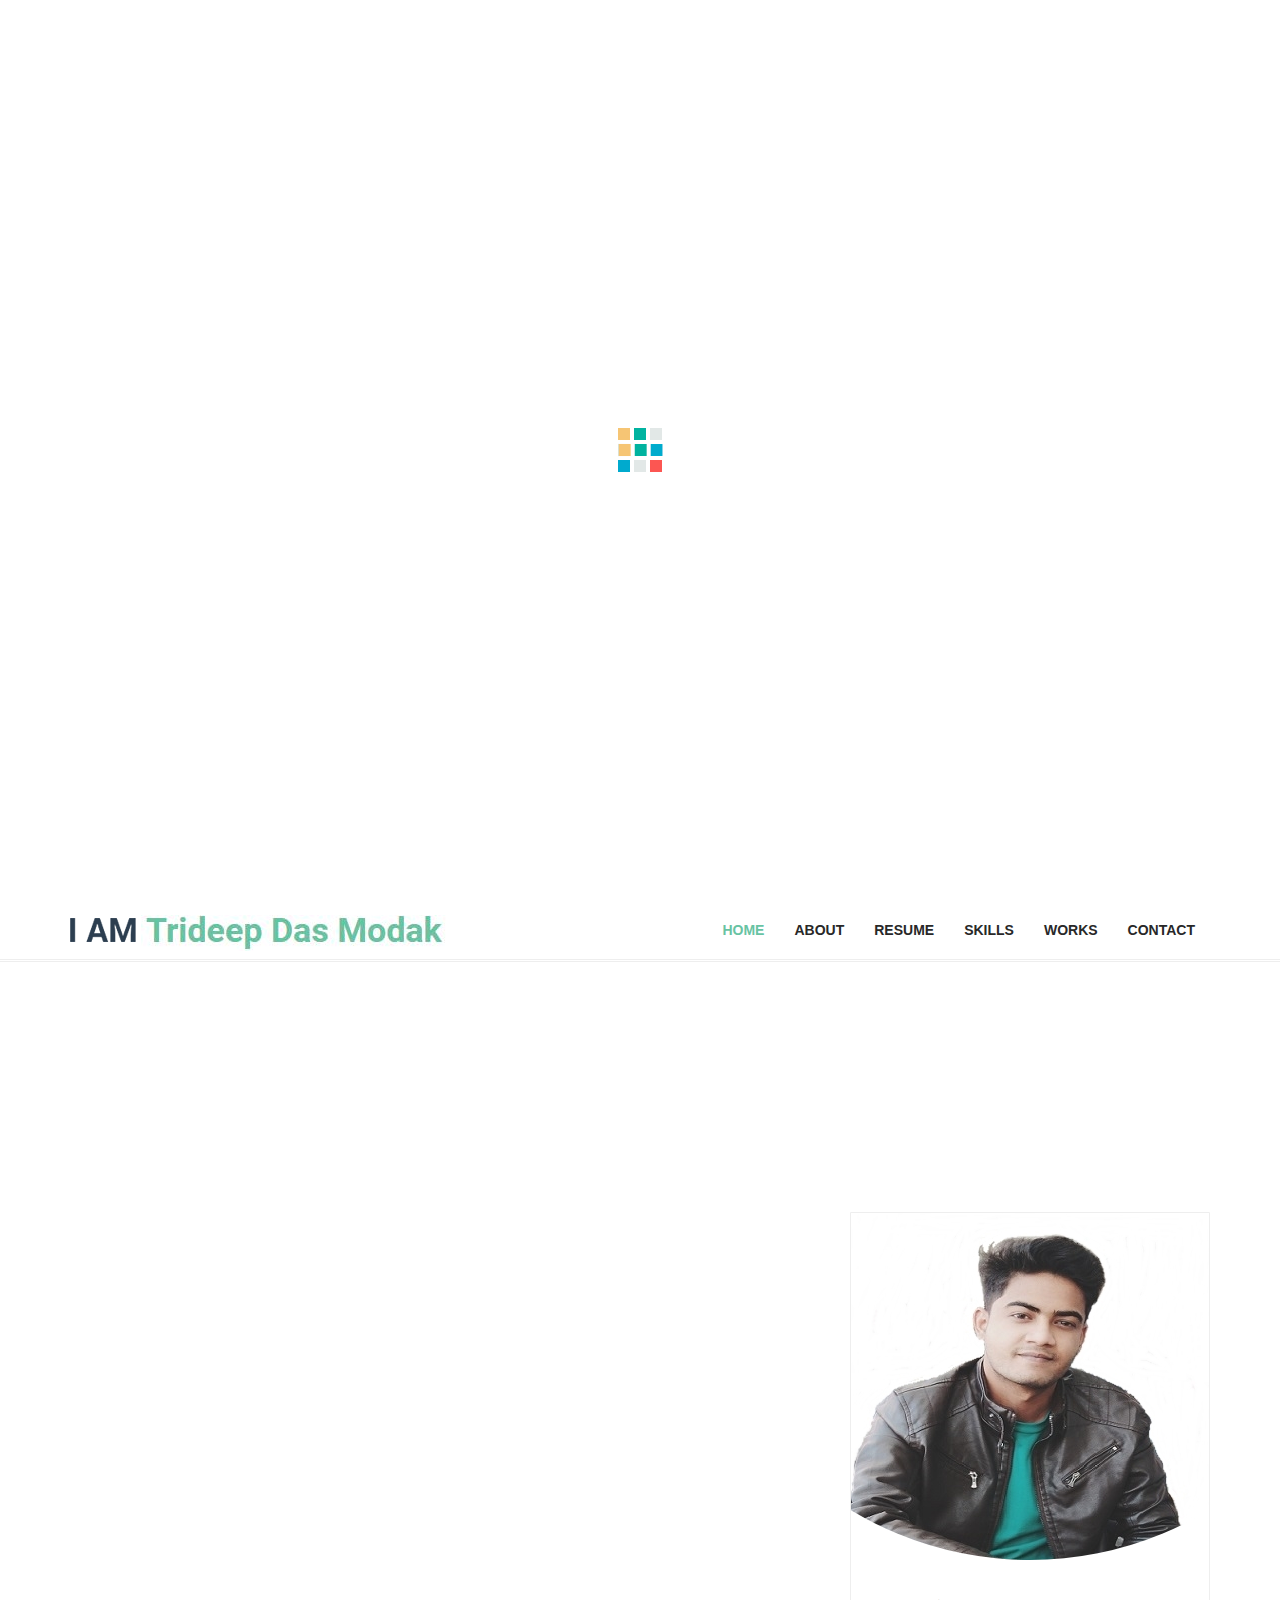
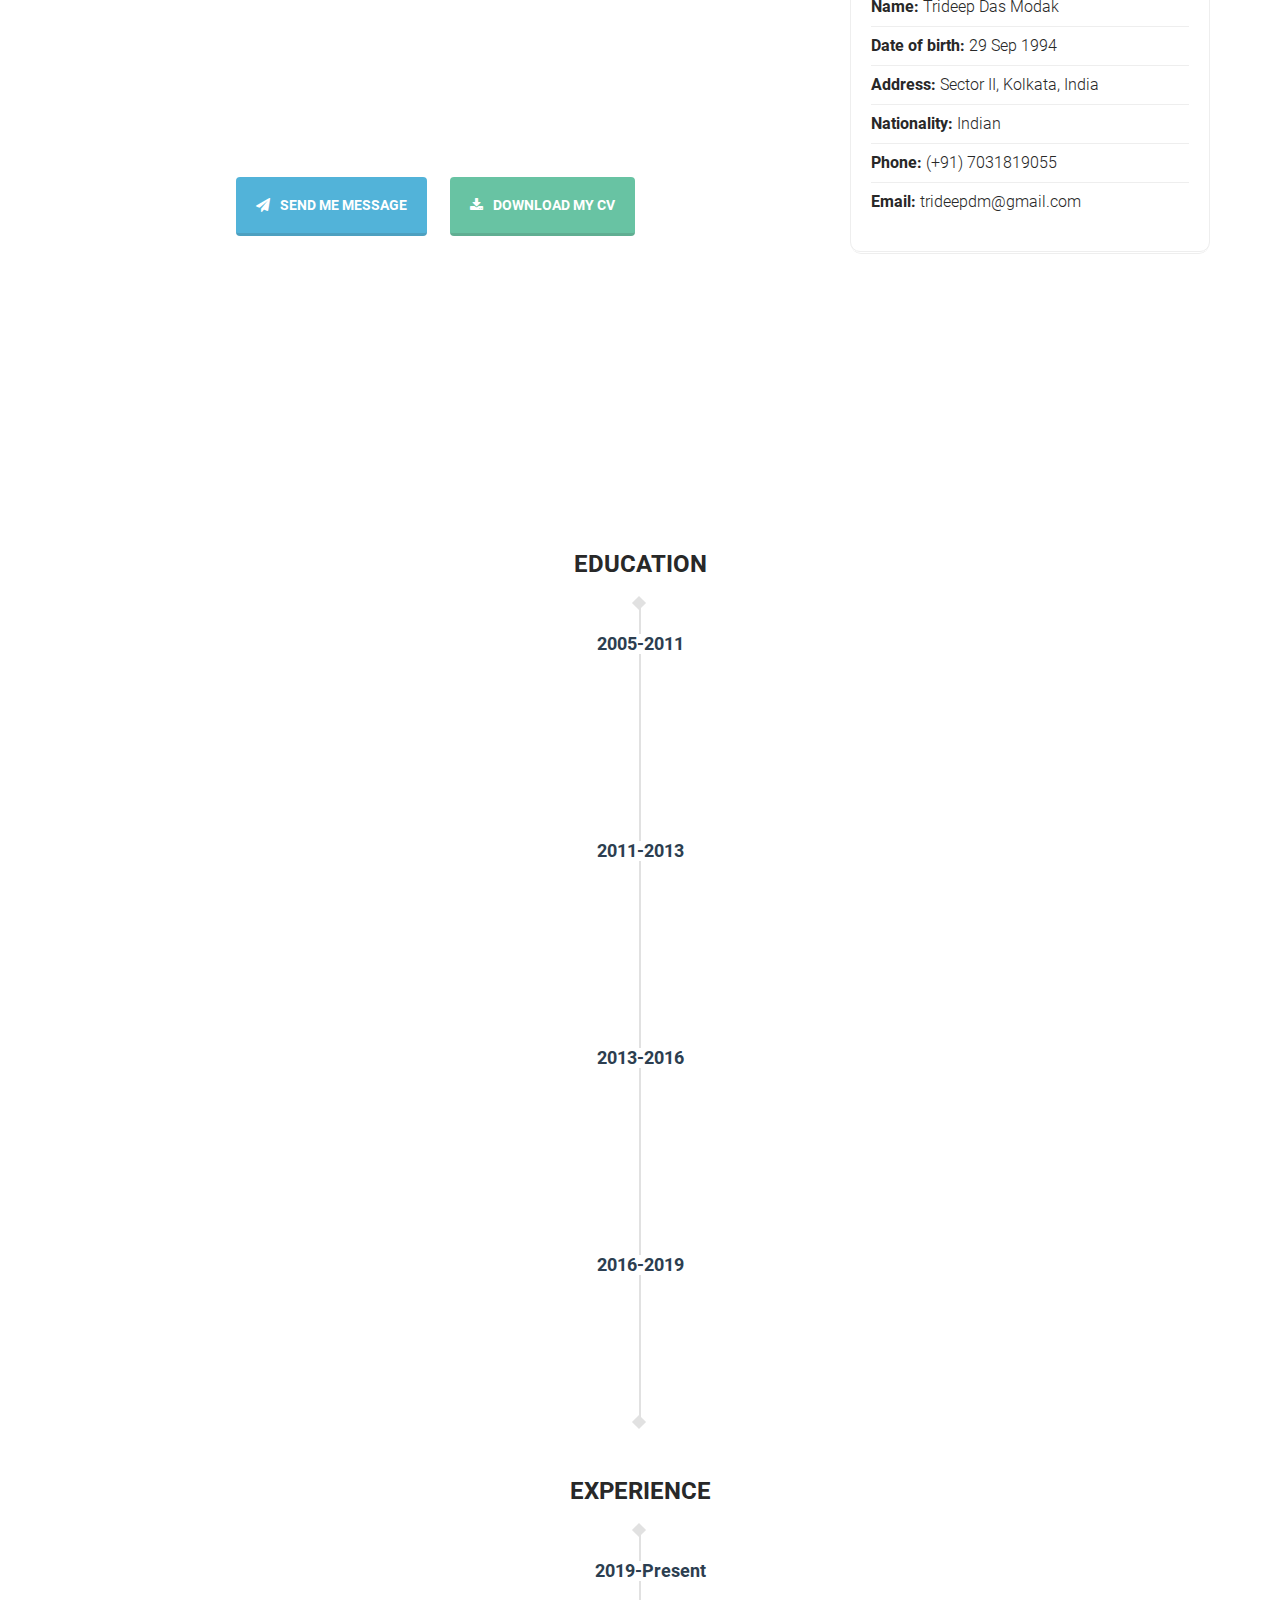
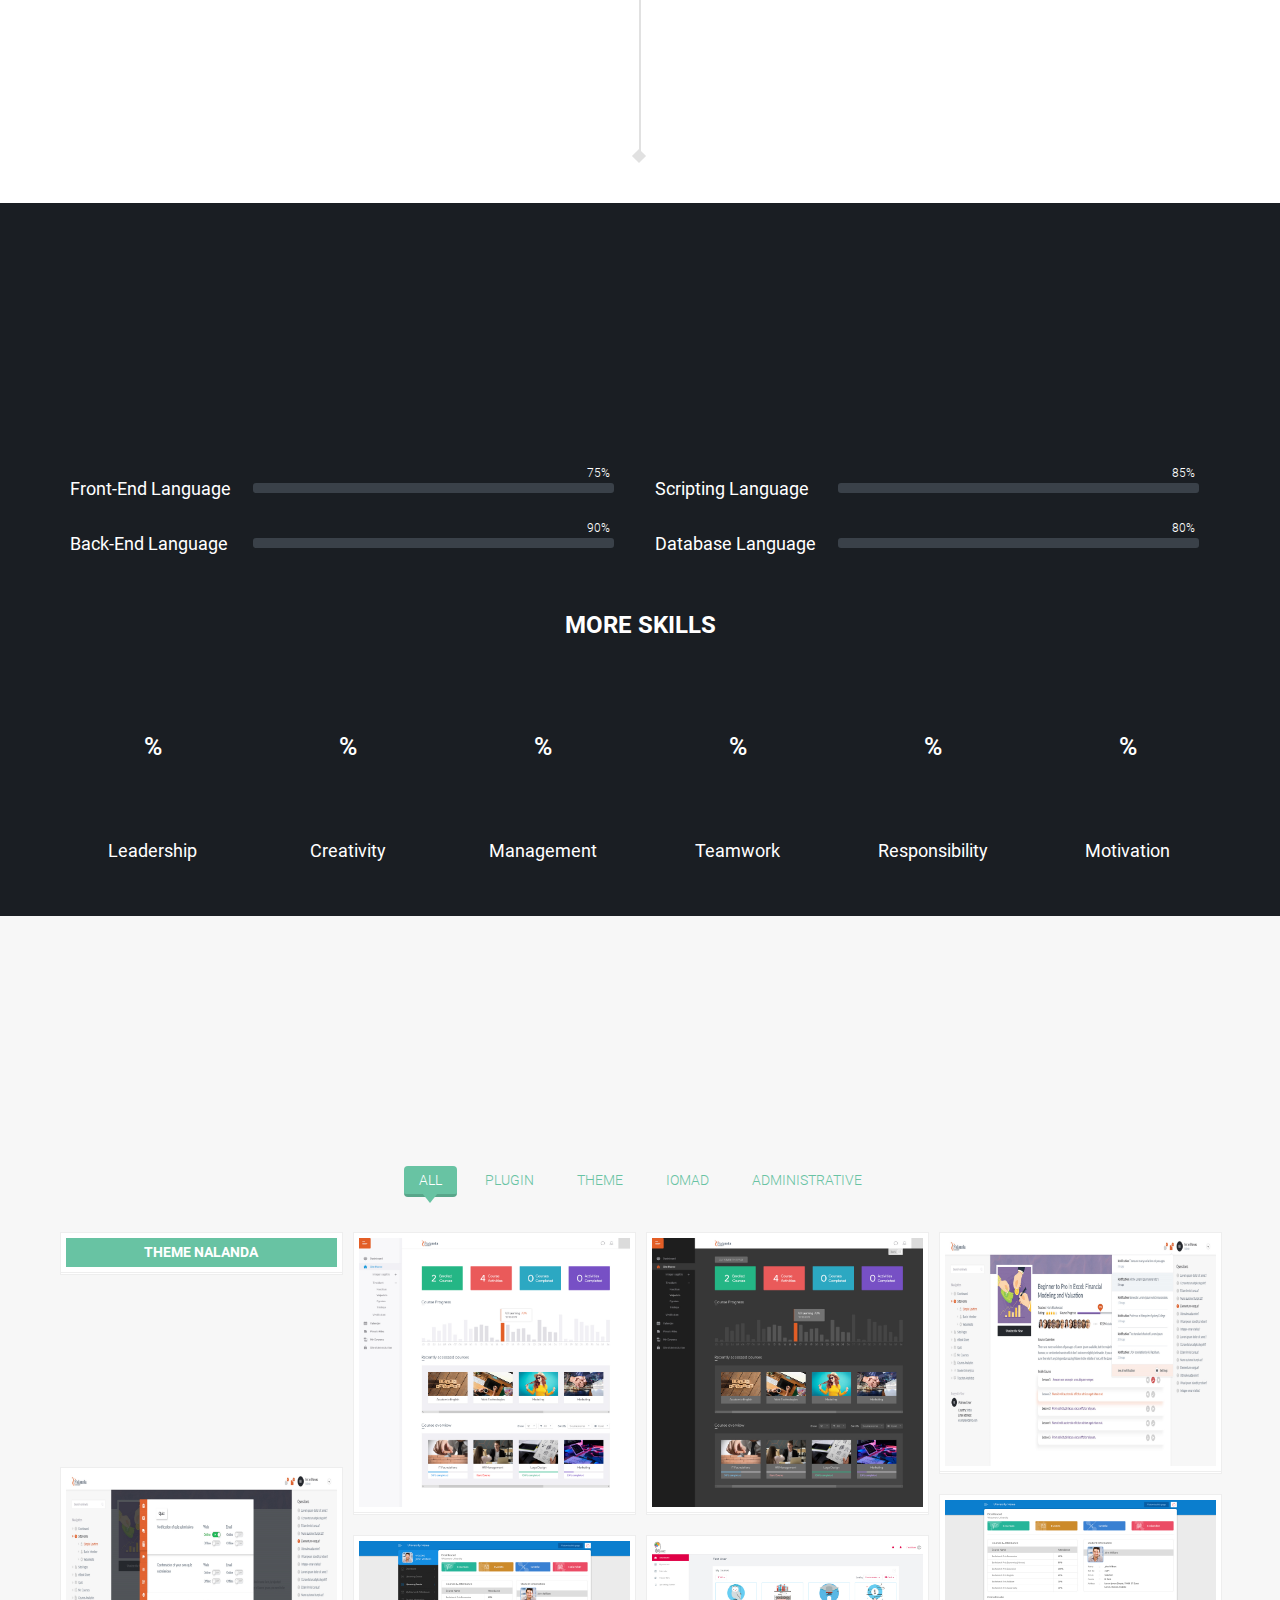
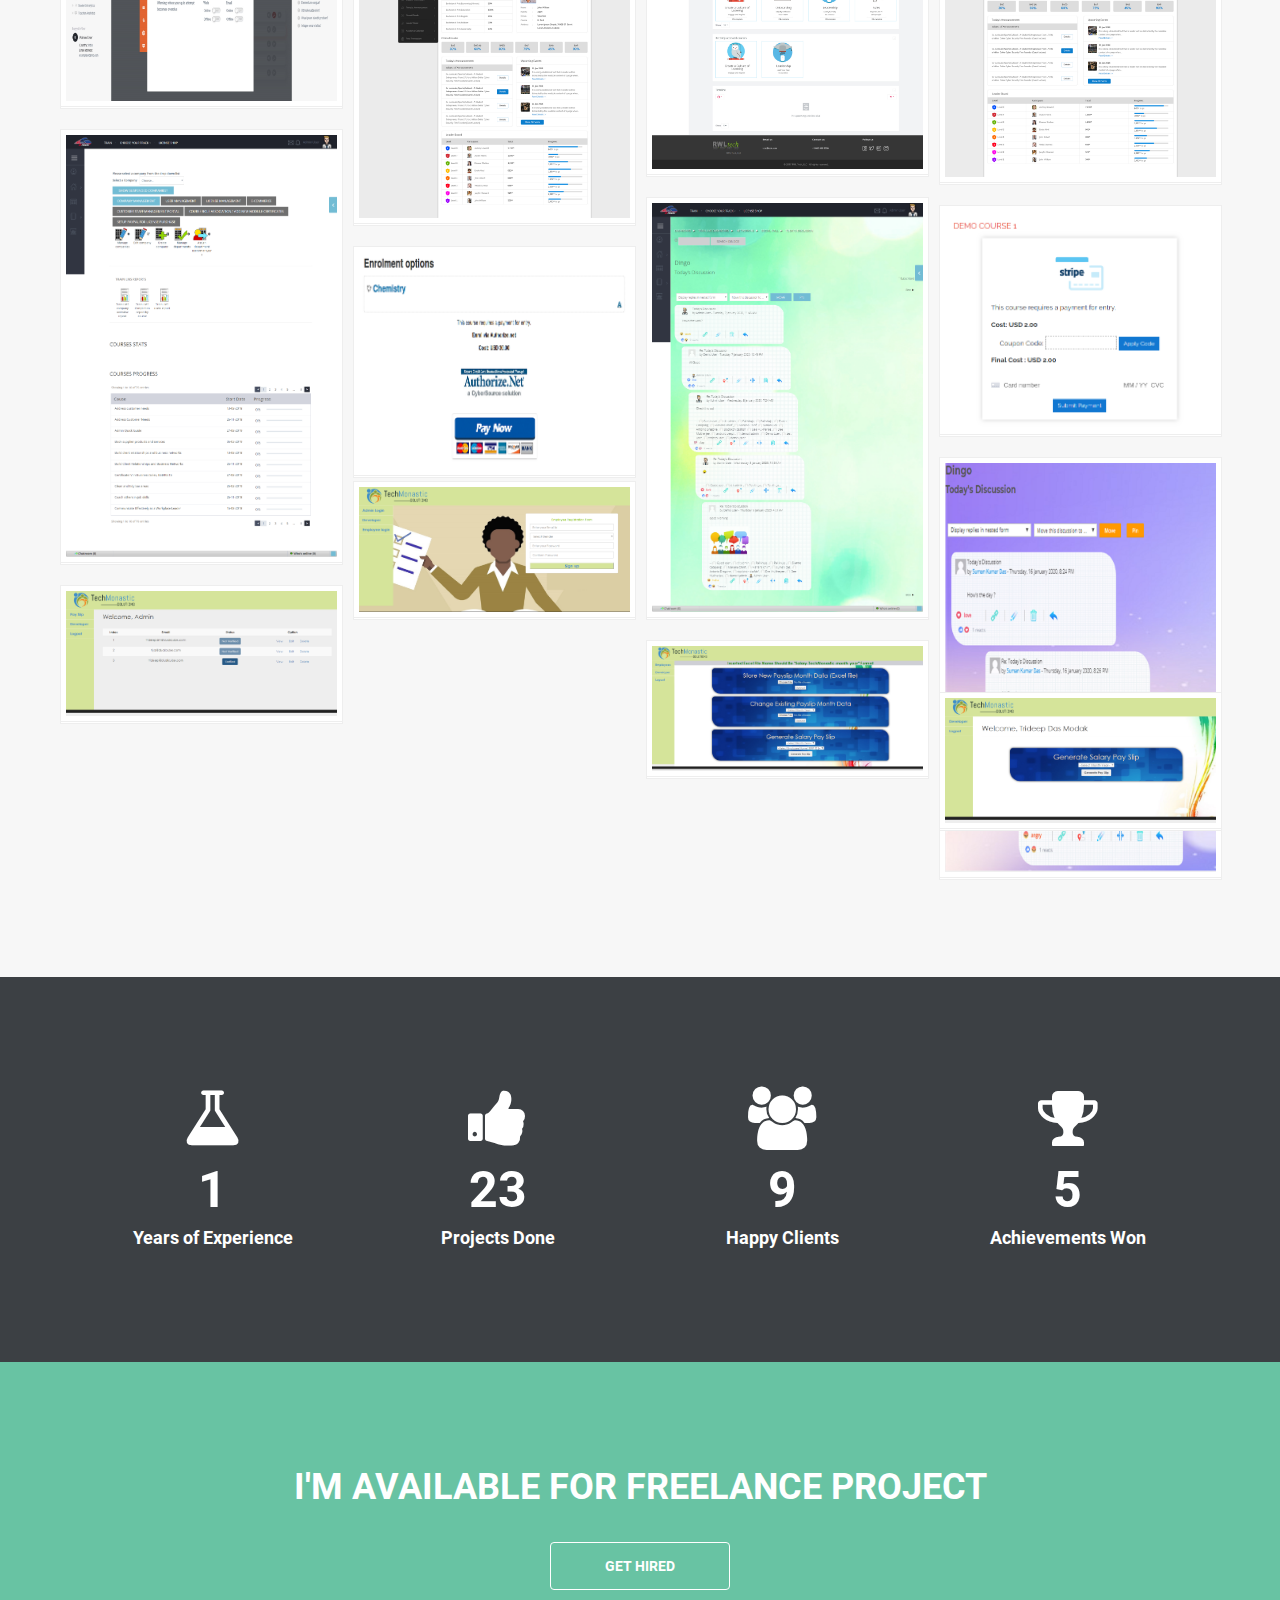
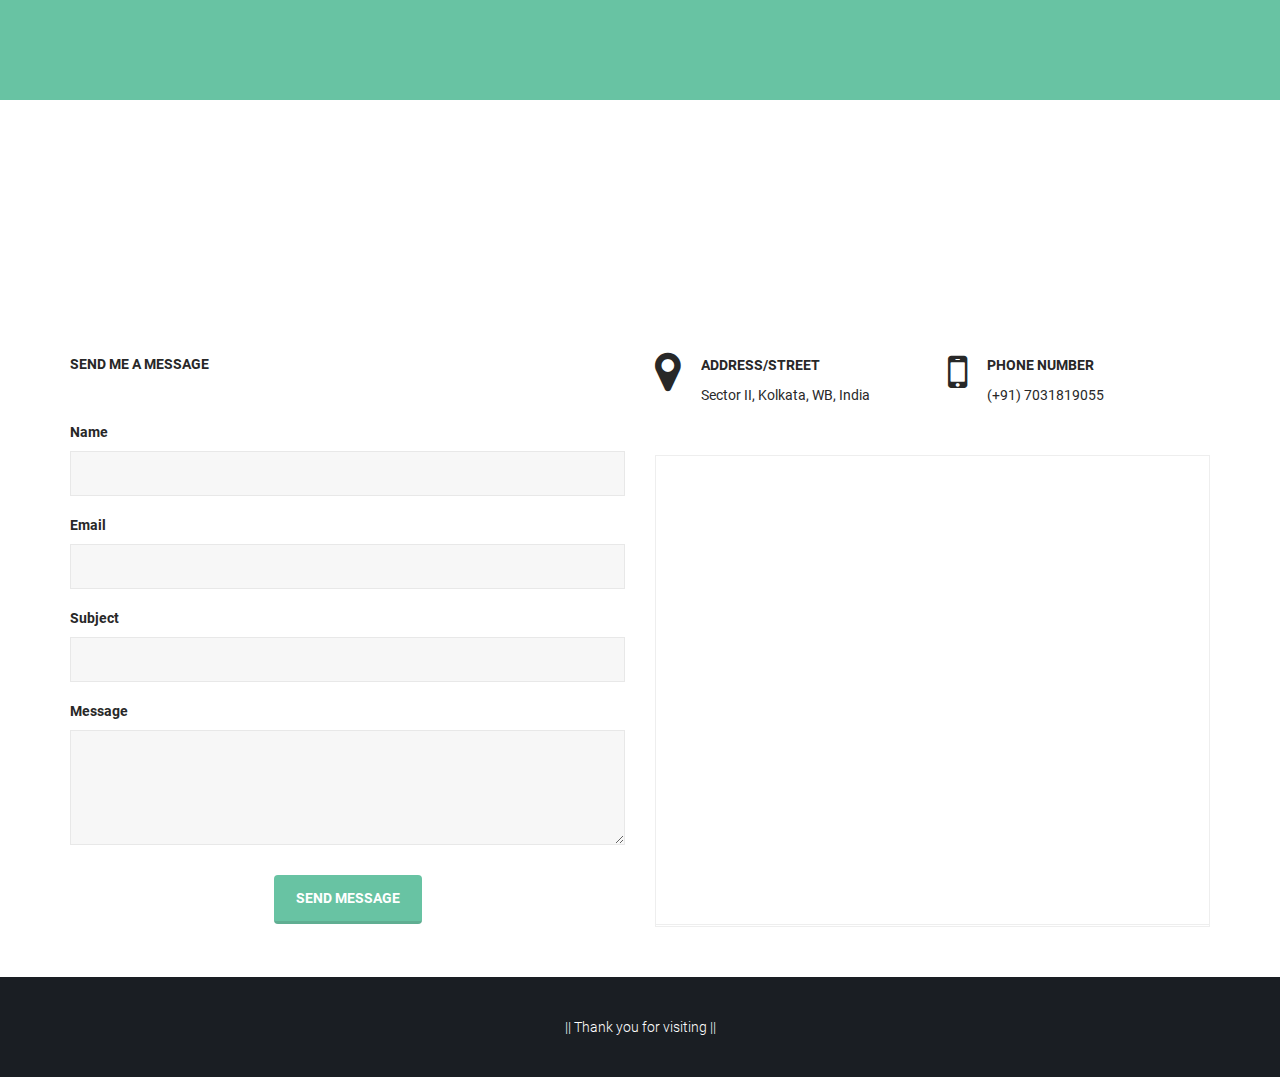
==== commit ad45647a: "Portfolio Update" ====
--- a/index.html
+++ b/index.html
@@ -231,7 +231,7 @@
                     <div class="resume">
                         <ul class="timeline">
                             <li>
-                                <div class="posted-date" style="margin-left: -50px !important;">
+                                <div class="posted-date-present">
                                     <span class="month">2019-Present</span>
                                 </div>
                                 <div class="timeline-panel wow fadeInUp">
--- a/assets/css/style.css
+++ b/assets/css/style.css
@@ -709,7 +709,6 @@
     background-color: #fff;
     left: 20px
 }
-
 .timeline>li .posted-date .month {
     font-size: 18px;
     line-height: 20px;
@@ -720,6 +719,23 @@
     float: left
 }
 
+.timeline>li .posted-date-present {
+    position: relative;
+    text-align: center;
+    background-color: #fff;
+    left: 20px
+}
+
+.timeline>li .posted-date-present .month {
+    font-size: 18px;
+    line-height: 20px;
+    font-weight: 700;
+    display: block;
+    color: #2c3e50;
+    top: 0;
+    float: left
+}
+
 .timeline>li.timeline-inverted>.timeline-panel {
     float: right;
     text-align: left
@@ -763,6 +779,11 @@
         min-height: 100px
     }
     .timeline>li .posted-date {
+        position: absolute;
+        text-align: center;
+        background-color: #fff
+    }
+    .timeline>li .posted-date-present {
         position: absolute;
         text-align: center;
         background-color: #fff
@@ -868,6 +889,15 @@
         margin-top: 28px
     }
     .timeline>li .posted-date .month {
+        float: none
+    }
+    .timeline>li .posted-date-present {
+        left: 50%;
+        width: 120px;
+        margin-left: -50px;
+        margin-top: 28px
+    }
+    .timeline>li .posted-date-present .month {
         float: none
     }
 }
